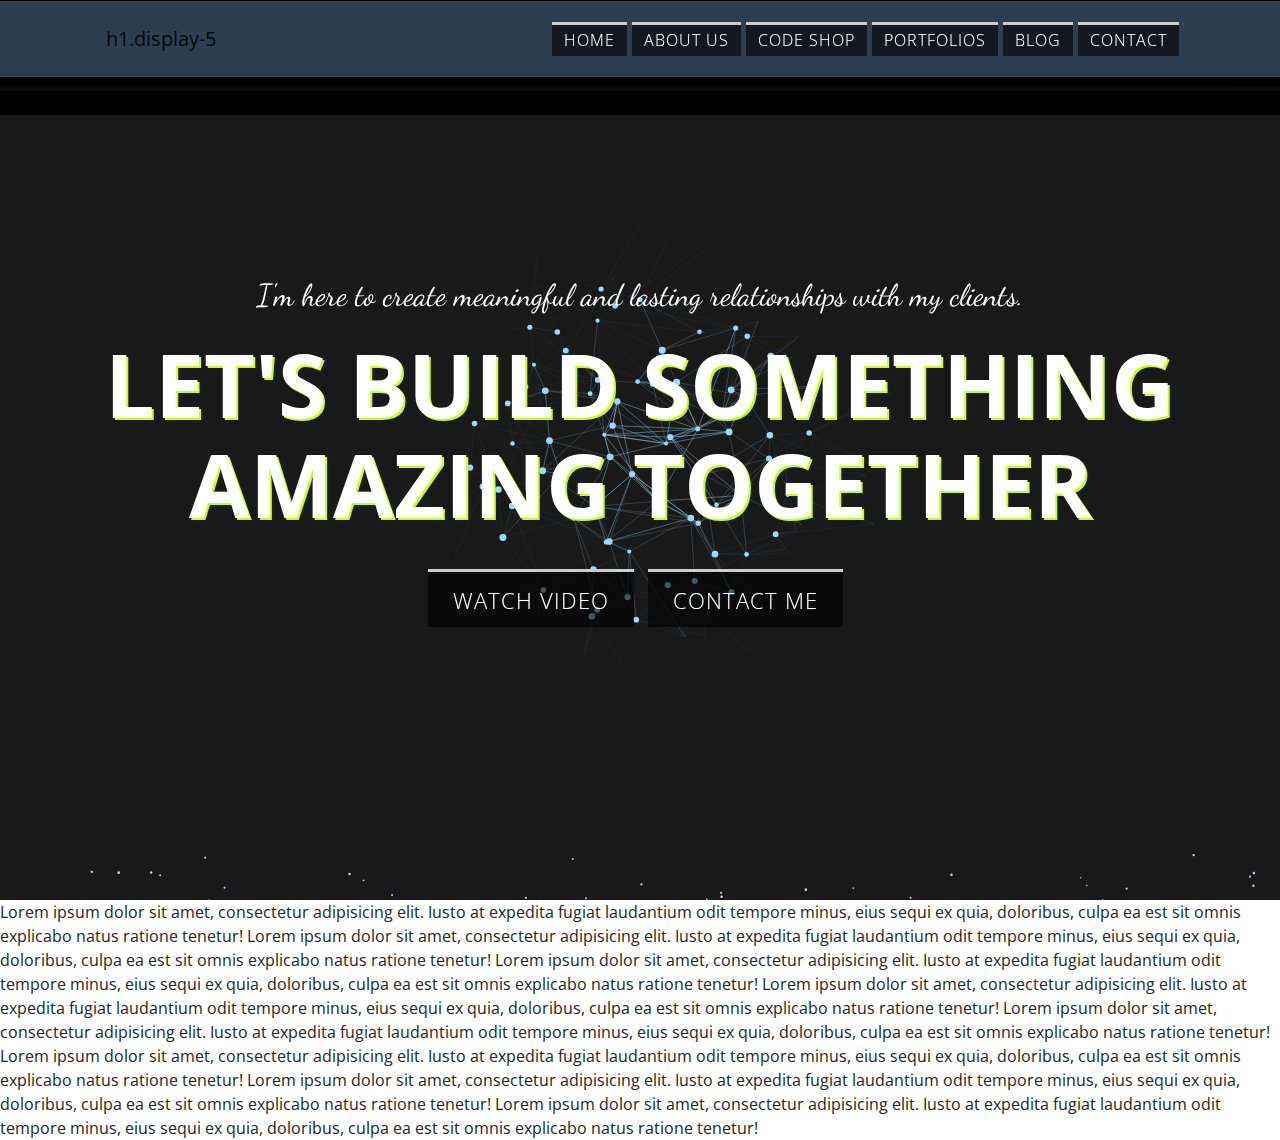
==== index.html @ 1c06277d "start project" ====
<!doctype html>
<html lang="en">
<head>
	<title>Hello, world!</title>
	<!-- Required meta tags -->
	<meta charset="utf-8">
	<meta name="viewport" content="width=device-width, initial-scale=1, shrink-to-fit=no">

	<!-- Bootstrap CSS -->
	<link rel="stylesheet" href="assets/css/bootstrap.css">

	<!-- google fonts -->
	<link href="https://fonts.googleapis.com/css?family=Dancing+Script:400,700&amp;subset=latin-ext,vietnamese" rel="stylesheet">
	<link href="https://fonts.googleapis.com/css?family=Open+Sans:300,300i,400,400i,600,600i,700,700i,800,800i&amp;subset=latin-ext,vietnamese" rel="stylesheet">

		<!-- 
		=========================
		plugins 
		=========================
		-->
	<!-- link hover -->
	<link rel="stylesheet" href="assets/css/plugins/linkeffect.css">

	<!-- Custom CSS -->
	<link rel="stylesheet" href="assets/css/custom.css">
	<link rel="stylesheet" href="style.css">
</head>
<body>
	

	<!-- header_area -->
	<header class="header_area">
		<div class="header_bg">
			<video controls autoplay muted loop>
				<source src="assets/Cholna Sujon.mp4">
			</video>
		</div>
		<div class="header_content">
		<div id="header_js_effects" class="header_js_effects">
			<canvas id="demo-canvas" class="hovereffect"></canvas>
		    <canvas id="star-effect" class="starEffect"></canvas>
		</div>
			<div class="main_menu">
				<div class="container">
					<div class="row">
						<div class="col-md-12">
							<nav class="navbar navbar-expand-lg navbar-light">
								<a class="navbar-brand" href="#">
									<img src="" alt="">
									h1.display-5
								</a>
								<button class="navbar-toggler" type="button" data-toggle="collapse" data-target="#navbarNav" aria-controls="navbarNav" aria-expanded="false" aria-label="Toggle navigation">
								</button>
								<div class="collapse navbar-collapse" id="navbarNav">
									<ul class="nav justify-content-end short-link-effect">
										<li class="nav-item">
											<a class="nav-link active" href="#"><span data-hover="Home">Home</span></a>
										</li>
										<li class="nav-item">
											<a class="nav-link" href="#"><span data-hover="About Us">About Us</span></a>
										</li>
										<li class="nav-item">
											<a class="nav-link" href="#"><span data-hover="Code Shop">Code Shop</span></a>
										</li>
										<li class="nav-item">
											<a class="nav-link" href="#"><span data-hover="Portfolios">Portfolios</span></a>
										</li>
										<li class="nav-item">
											<a class="nav-link" href="#"><span data-hover="Blog">Blog</span></a>
										</li>
										<li class="nav-item">
											<a class="nav-link" href="#"><span data-hover="Contact">Contact</span></a>
										</li>
									</ul>
								</div>
							</nav>
						</div>
					</div>
				</div>
			</div>
			<div class="hero_area">
				<div class="container">
					<div class="row">
						<div class="col-md-12">

							<p>I'm here to create meaningful and lasting relationships with my clients.</p>
							<h1 class="display-2">Let's build something amazing together</h1>
							<nav class="large-link-effect" id="cl-effect-20">
								<a href="assets/Cholna Sujon.mp4" target="_blank"><span data-hover="Watch Video">Watch Video</span></a>
								<a href=""><span data-hover="Contact Me">Contact Me</span></a>
							</nav>
						</div>
					</div>
				</div>
			</div>
		</div>
                
	</header><!-- /header_area -->

Lorem ipsum dolor sit amet, consectetur adipisicing elit. Iusto at expedita fugiat laudantium odit tempore minus, eius sequi ex quia, doloribus, culpa ea est sit omnis explicabo natus ratione tenetur!
Lorem ipsum dolor sit amet, consectetur adipisicing elit. Iusto at expedita fugiat laudantium odit tempore minus, eius sequi ex quia, doloribus, culpa ea est sit omnis explicabo natus ratione tenetur!
Lorem ipsum dolor sit amet, consectetur adipisicing elit. Iusto at expedita fugiat laudantium odit tempore minus, eius sequi ex quia, doloribus, culpa ea est sit omnis explicabo natus ratione tenetur!
Lorem ipsum dolor sit amet, consectetur adipisicing elit. Iusto at expedita fugiat laudantium odit tempore minus, eius sequi ex quia, doloribus, culpa ea est sit omnis explicabo natus ratione tenetur!
Lorem ipsum dolor sit amet, consectetur adipisicing elit. Iusto at expedita fugiat laudantium odit tempore minus, eius sequi ex quia, doloribus, culpa ea est sit omnis explicabo natus ratione tenetur!
Lorem ipsum dolor sit amet, consectetur adipisicing elit. Iusto at expedita fugiat laudantium odit tempore minus, eius sequi ex quia, doloribus, culpa ea est sit omnis explicabo natus ratione tenetur!
Lorem ipsum dolor sit amet, consectetur adipisicing elit. Iusto at expedita fugiat laudantium odit tempore minus, eius sequi ex quia, doloribus, culpa ea est sit omnis explicabo natus ratione tenetur!
Lorem ipsum dolor sit amet, consectetur adipisicing elit. Iusto at expedita fugiat laudantium odit tempore minus, eius sequi ex quia, doloribus, culpa ea est sit omnis explicabo natus ratione tenetur!

		<!--
		========================= 
		Optional JavaScript
		=========================
		 -->
	<!-- jQuery first, then Popper.js, then Bootstrap JS -->
	<script src="assets/js/jquery.min.js"></script>
	<script src="assets/js/popper.min.js"></script>
	<script src="assets/js/bootstrap.min.js"></script>

	<!-- Custom JS -->
	<script src="assets/js/custom.js"></script>

		<!-- 
		=========================
		plugins 
		=========================
		-->
	<!-- star effect -->
	<script src="assets/js/plugins/star_effect.js"></script>

	<!-- header_hover_effect -->
	<script src="assets/js/plugins/TweenLite.min.js"></script>
	<script src="assets/js/plugins/EasePack.min.js"></script>
	<script src="assets/js/plugins/header_hover_effects.js"></script>

</body>
</html>
---- assets/css/plugins/linkeffect.css ----
*,
*:after,
*::before {
    -webkit-box-sizing: border-box;
    -moz-box-sizing: border-box;
    box-sizing: border-box;
}

.short-link-effect a,
.large-link-effect a {
	position: relative;
	display: inline-block;
	outline: none;
	color: #fff;
	text-decoration: none;
	text-transform: uppercase;
	letter-spacing: 1px;
	font-weight: 400;
	text-shadow: 0 0 1px rgba(255,255,255,0.3);
	font-size: 1rem;
}

.short-link-effect a:hover,
.short-link-effect a:focus,
.large-linkeffect a:hover,
.large-linkeffect a:focus {
	outline: none;
}

/* Effect 20: 3D side */
.large-link-effect{
	margin-top:35px;
}
.large-link-effect a {
	line-height: 2em;
	-webkit-perspective: 800px;
	-moz-perspective: 800px;
	perspective: 800px;
	font-size: 1.35rem;
}

.large-link-effect a span {
	position: relative;
	display: inline-block;
	padding: 10px 25px 5px;
	background: rgba(0,0,0,0.6);
	box-shadow: inset 0 3px #ccc;
	-webkit-transition: background 0.6s;
	-moz-transition: background 0.6s;
	transition: background 0.6s;
	-webkit-transform-origin: 50% 0;
	-moz-transform-origin: 50% 0;
	transform-origin: 50% 0;
	-webkit-transform-style: preserve-3d;
	-moz-transform-style: preserve-3d;
	transform-style: preserve-3d;
	-webkit-transform-origin: 0% 50%;
	-moz-transform-origin: 0% 50%;
	transform-origin: 0% 50%;
	font-weight: 300;
}

.large-link-effect a span::before {
	position: absolute;
	top: 0;
	left: 0;
	width: 100%;
	height: 100%;
	background: #fff;
	color: #000;
	content: attr(data-hover);
	-webkit-transform: rotateX(270deg);
	-moz-transform: rotateX(270deg);
	transform: rotateX(270deg);
	-webkit-transition: -webkit-transform 0.6s;
	-moz-transition: -moz-transform 0.6s;
	transition: transform 0.6s;
	-webkit-transform-origin: 0 0;
	-moz-transform-origin: 0 0;
	transform-origin: 0 0;
	pointer-events: none;
	padding-top:8px;
	font-weight: 600;
}

.large-link-effect a:hover span,
.large-link-effect a:focus span {
	background: #000;
	color: #fff;
}

.large-link-effect a:hover span::before,
.large-link-effect a:focus span::before {
	-webkit-transform: rotateX(1deg);	
	-moz-transform: rotateX(1deg);
	transform: rotateX(1deg);
}


/* Effect 20: 3D side */
.short-link-effect{
}
.short-link-effect a {
	line-height: 2em;
	-webkit-perspective: 800px;
	-moz-perspective: 800px;
	perspective: 800px;
	font-size: 1rem;
}

.short-link-effect a span {
	position: relative;
	display: inline-block;
	padding: 2px 12px 0px;
	background: rgba(0,0,0,0.6);
	box-shadow: inset 0 3px #ccc;
	-webkit-transition: background 0.6s;
	-moz-transition: background 0.6s;
	transition: background 0.6s;
	-webkit-transform-origin: 50% 0;
	-moz-transform-origin: 50% 0;
	transform-origin: 50% 0;
	-webkit-transform-style: preserve-3d;
	-moz-transform-style: preserve-3d;
	transform-style: preserve-3d;
	-webkit-transform-origin: 0% 50%;
	-moz-transform-origin: 0% 50%;
	transform-origin: 0% 50%;
	font-weight: 300;
}

.short-link-effect a span::before {
	position: absolute;
	top: 0;
	left: 0;
	width: 100%;
	height: 100%;
	background: #fff;
	color: #000;
	content: attr(data-hover);
	-webkit-transform: rotateX(270deg);
	-moz-transform: rotateX(270deg);
	transform: rotateX(270deg);
	-webkit-transition: -webkit-transform 0.6s;
	-moz-transition: -moz-transform 0.6s;
	transition: transform 0.6s;
	-webkit-transform-origin: 0 0;
	-moz-transform-origin: 0 0;
	transform-origin: 0 0;
	pointer-events: none;
	padding-top:1px;
	font-weight: 600;
}

.short-link-effect a:hover span,
.short-link-effect a:focus span {
	background: #000;
	color: #fff;
}

.short-link-effect a:hover span::before,
.short-link-effect a:focus span::before {
	-webkit-transform: rotateX(1deg);	
	-moz-transform: rotateX(1deg);
	transform: rotateX(1deg);
}
---- assets/css/custom.css ----
/*# sourceMappingURL=custom.css.map */
---- style.css ----
html,
body{
	height:100%;
	font-family: 'Open Sans', sans-serif;
}
header.header_area{
	height: 100%;
	position: relative;
	color: #fff;
	overflow: hidden;
}
.header_bg {
	height: 100%;
	overflow: hidden;
}
.header_bg video{
	width: 100%;
	margin-top: -3.125rem;
	transform: scale(1.2);
}
.header_content{
	background: rgba(0, 0, 0, 0.9);
	position: absolute;
	top: 0;
	height: 100%;
	width: 100%;
	display: flex;
	align-items: center;
	text-align: center;
}
.header_js_effects{
	position: absolute;
	top: 0;
}
.header_js_effects canvas.starEffect{
	opacity: 05;
	position: absolute;
	top: 0;
}
.header_js_effects canvas.hovereffect{
	opacity: 1;
	position: absolute;
	top: 0;
}
.main_menu{
	position: fixed;
	top: 0;
	width: 100%;
	background: #2c3e50;
	padding: 10px 0px;
	border-top: 1px solid #000;
	border-bottom: 1px solid #000;
	z-index: 999;
}
.main_menu ul{
	width: 100%;
}
.main_menu li{
	padding-left:5px;
}
.main_menu ul li a,
.nav-link{
	padding:0px;
}
.hero_area{
	width: 100%;
}
.hero_area p{
	font-size: 1.9rem;
	font-family: 'Dancing Script', cursive;
	/*text-shadow:1px 1px 0px #ccff00;*/
}
.hero_area h1{
	width: 100%;
	font-weight: 700;
	line-height: 6.25rem;
	text-transform: uppercase;
	text-shadow:2px 2px 0px #ccff00;
}
.hero_area a{
	display: inline-block;
	margin-right: 10px;
}
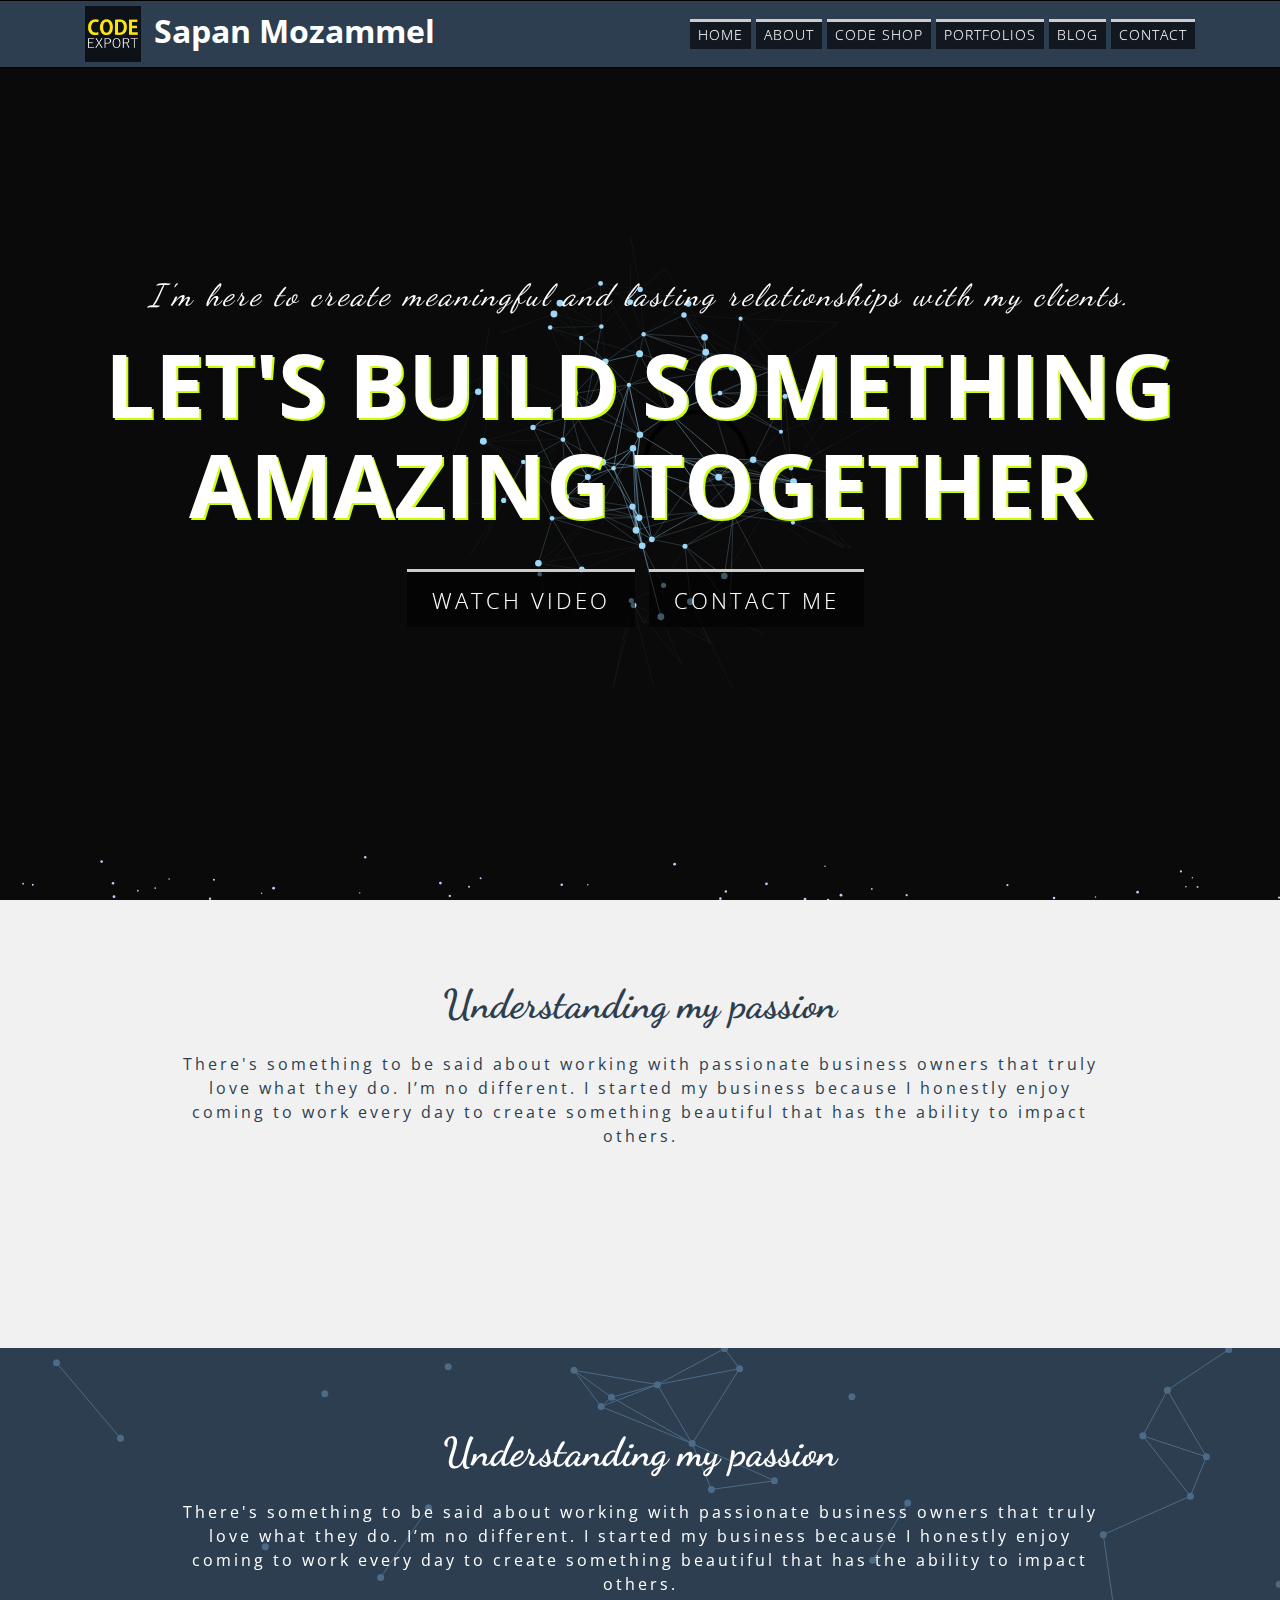
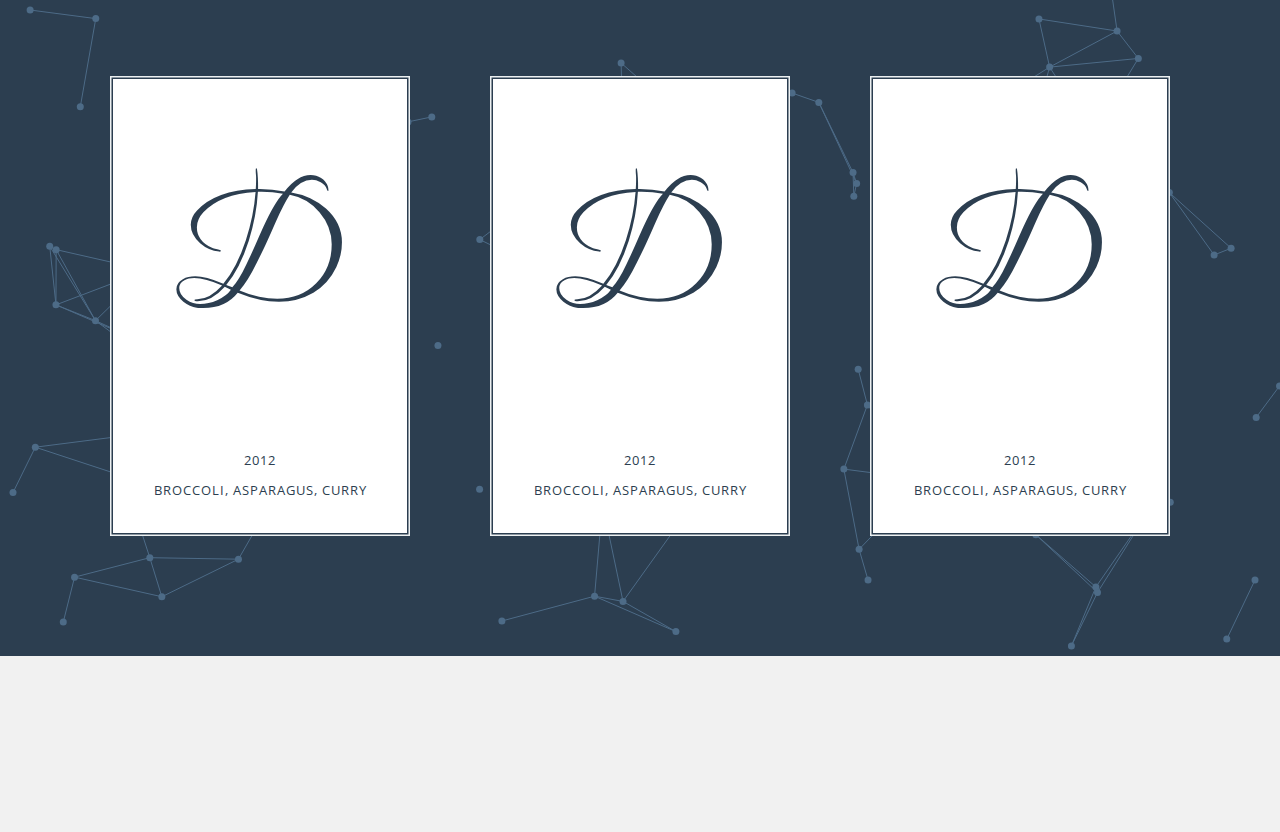
==== commit ead90492: "some update" ====
--- a/index.html
+++ b/index.html
@@ -12,6 +12,7 @@
 	<!-- google fonts -->
 	<link href="https://fonts.googleapis.com/css?family=Dancing+Script:400,700&amp;subset=latin-ext,vietnamese" rel="stylesheet">
 	<link href="https://fonts.googleapis.com/css?family=Open+Sans:300,300i,400,400i,600,600i,700,700i,800,800i&amp;subset=latin-ext,vietnamese" rel="stylesheet">
+	<link href="https://fonts.googleapis.com/css?family=Ruthie" rel="stylesheet">
 
 		<!-- 
 		=========================
@@ -20,69 +21,73 @@
 		-->
 	<!-- link hover -->
 	<link rel="stylesheet" href="assets/css/plugins/linkeffect.css">
+	<!-- service component -->
+	<link rel="stylesheet" href="assets/css/plugins/service-component.css">
 
 	<!-- Custom CSS -->
 	<link rel="stylesheet" href="assets/css/custom.css">
 	<link rel="stylesheet" href="style.css">
 </head>
-<body>
-	
-
-	<!-- header_area -->
+<body>	
+
+	<!-- header area -->
 	<header class="header_area">
-		<div class="header_bg">
+		<div class="main_menu">
+			<div class="container">
+				<div class="row">
+					<div class="col-md-12">
+						<nav class="navbar navbar-expand-lg navbar-light p-0">
+							<a class="navbar-brand" href="#">
+								<img src="assets/img/logo.png" alt="">
+								Sapan Mozammel
+							</a>
+							<button class="navbar-toggler" type="button" data-toggle="collapse" data-target="#navbarNav" aria-controls="navbarNav" aria-expanded="false" aria-label="Toggle navigation">
+							</button>
+							<div class="collapse navbar-collapse" id="navbarNav">
+								<ul class="nav justify-content-end short-link-effect">
+									<li class="nav-item">
+										<a class="nav-link active" href="index.html"><span data-hover="Home">Home</span></a>
+									</li>
+									<li class="nav-item">
+										<a class="nav-link" href="#"><span data-hover="About">About</span></a>
+									</li>
+									<li class="nav-item">
+										<a class="nav-link" href="#"><span data-hover="Code Shop">Code Shop</span></a>
+									</li>
+									<li class="nav-item">
+										<a class="nav-link" href="#"><span data-hover="Portfolios">Portfolios</span></a>
+									</li>
+									<li class="nav-item">
+										<a class="nav-link" href="#"><span data-hover="Blog">Blog</span></a>
+									</li>
+									<li class="nav-item">
+										<a class="nav-link" href="#"><span data-hover="Contact">Contact</span></a>
+									</li>
+								</ul>
+							</div>
+						</nav>
+					</div>
+				</div>
+			</div>
+		</div>
+	</header><!-- /header area -->
+
+	<!-- hero area -->
+	<section class="hero_area">
+		<div class="hero_bg">
 			<video controls autoplay muted loop>
 				<source src="assets/Cholna Sujon.mp4">
 			</video>
 		</div>
-		<div class="header_content">
-		<div id="header_js_effects" class="header_js_effects">
-			<canvas id="demo-canvas" class="hovereffect"></canvas>
-		    <canvas id="star-effect" class="starEffect"></canvas>
-		</div>
-			<div class="main_menu">
+		<div class="hero_content">
+			<div id="hero_js_effects" class="hero_js_effects">
+				<canvas id="demo-canvas" class="hovereffect"></canvas>
+			    <canvas id="star-effect" class="starEffect"></canvas>
+			</div>
+			<div class="hero_main_content">
 				<div class="container">
 					<div class="row">
 						<div class="col-md-12">
-							<nav class="navbar navbar-expand-lg navbar-light">
-								<a class="navbar-brand" href="#">
-									<img src="" alt="">
-									h1.display-5
-								</a>
-								<button class="navbar-toggler" type="button" data-toggle="collapse" data-target="#navbarNav" aria-controls="navbarNav" aria-expanded="false" aria-label="Toggle navigation">
-								</button>
-								<div class="collapse navbar-collapse" id="navbarNav">
-									<ul class="nav justify-content-end short-link-effect">
-										<li class="nav-item">
-											<a class="nav-link active" href="#"><span data-hover="Home">Home</span></a>
-										</li>
-										<li class="nav-item">
-											<a class="nav-link" href="#"><span data-hover="About Us">About Us</span></a>
-										</li>
-										<li class="nav-item">
-											<a class="nav-link" href="#"><span data-hover="Code Shop">Code Shop</span></a>
-										</li>
-										<li class="nav-item">
-											<a class="nav-link" href="#"><span data-hover="Portfolios">Portfolios</span></a>
-										</li>
-										<li class="nav-item">
-											<a class="nav-link" href="#"><span data-hover="Blog">Blog</span></a>
-										</li>
-										<li class="nav-item">
-											<a class="nav-link" href="#"><span data-hover="Contact">Contact</span></a>
-										</li>
-									</ul>
-								</div>
-							</nav>
-						</div>
-					</div>
-				</div>
-			</div>
-			<div class="hero_area">
-				<div class="container">
-					<div class="row">
-						<div class="col-md-12">
-
 							<p>I'm here to create meaningful and lasting relationships with my clients.</p>
 							<h1 class="display-2">Let's build something amazing together</h1>
 							<nav class="large-link-effect" id="cl-effect-20">
@@ -94,18 +99,90 @@
 				</div>
 			</div>
 		</div>
-                
-	</header><!-- /header_area -->
-
-Lorem ipsum dolor sit amet, consectetur adipisicing elit. Iusto at expedita fugiat laudantium odit tempore minus, eius sequi ex quia, doloribus, culpa ea est sit omnis explicabo natus ratione tenetur!
-Lorem ipsum dolor sit amet, consectetur adipisicing elit. Iusto at expedita fugiat laudantium odit tempore minus, eius sequi ex quia, doloribus, culpa ea est sit omnis explicabo natus ratione tenetur!
-Lorem ipsum dolor sit amet, consectetur adipisicing elit. Iusto at expedita fugiat laudantium odit tempore minus, eius sequi ex quia, doloribus, culpa ea est sit omnis explicabo natus ratione tenetur!
-Lorem ipsum dolor sit amet, consectetur adipisicing elit. Iusto at expedita fugiat laudantium odit tempore minus, eius sequi ex quia, doloribus, culpa ea est sit omnis explicabo natus ratione tenetur!
-Lorem ipsum dolor sit amet, consectetur adipisicing elit. Iusto at expedita fugiat laudantium odit tempore minus, eius sequi ex quia, doloribus, culpa ea est sit omnis explicabo natus ratione tenetur!
-Lorem ipsum dolor sit amet, consectetur adipisicing elit. Iusto at expedita fugiat laudantium odit tempore minus, eius sequi ex quia, doloribus, culpa ea est sit omnis explicabo natus ratione tenetur!
-Lorem ipsum dolor sit amet, consectetur adipisicing elit. Iusto at expedita fugiat laudantium odit tempore minus, eius sequi ex quia, doloribus, culpa ea est sit omnis explicabo natus ratione tenetur!
-Lorem ipsum dolor sit amet, consectetur adipisicing elit. Iusto at expedita fugiat laudantium odit tempore minus, eius sequi ex quia, doloribus, culpa ea est sit omnis explicabo natus ratione tenetur!
-
+	</section><!-- /hero area -->
+
+	<!-- main -->
+	<main>
+		<!-- about area -->
+		<section class="about_area">
+			<div class="container">
+				<div class="row">
+					<div class="section_heading">
+						<div class="col-md-10 offset-md-1">
+							<h1>Understanding my passion</h1>
+							<p>There's something to be said about working with passionate business owners that truly love what they do. I’m no different. I started my business because I honestly enjoy coming to work every day to create something beautiful that has the ability to impact others.</p>
+						</div>
+					</div>
+				</div>
+				<div class="row">
+					<div class="col-md-10 offset-md-1">
+						<img src="assets/img/profilepic.png" alt="">
+					</div>
+				</div>
+			</div>
+		</section><!-- /about area -->
+
+		<!-- service area -->
+		<div class="service_area" id="particles">
+			<section class="service_content">
+				<div class="container">
+					<div class="row">
+						<div class="section_heading">
+							<div class="col-md-10 offset-md-1">
+								<h1>Understanding my passion</h1>
+								<p>There's something to be said about working with passionate business owners that truly love what they do. I’m no different. I started my business because I honestly enjoy coming to work every day to create something beautiful that has the ability to impact others.</p>
+							</div>
+						</div>
+					</div>
+					<div class="row">
+						<div class="col-md-4">
+							<div class="service_box">
+								<svg xmlns="http://www.w3.org/2000/svg" width="100%" height="100%">
+									<line class="top" x1="0" y1="0" x2="900" y2="0"/>
+									<line class="left" x1="0" y1="460" x2="0" y2="-920"/>
+									<line class="bottom" x1="300" y1="460" x2="-600" y2="460"/>
+									<line class="right" x1="300" y1="0" x2="300" y2="1380"/>
+								</svg>
+								<h3>D</h3>
+								<span>2012</span>
+								<span>Broccoli, Asparagus, Curry</span>
+							</div>
+						</div>
+						<div class="col-md-4">
+							<div class="service_box">
+								<svg xmlns="http://www.w3.org/2000/svg" width="100%" height="100%">
+									<line class="top" x1="0" y1="0" x2="900" y2="0"/>
+									<line class="left" x1="0" y1="460" x2="0" y2="-920"/>
+									<line class="bottom" x1="300" y1="460" x2="-600" y2="460"/>
+									<line class="right" x1="300" y1="0" x2="300" y2="1380"/>
+								</svg>
+								<h3>D</h3>
+								<span>2012</span>
+								<span>Broccoli, Asparagus, Curry</span>
+							</div>
+						</div>
+						<div class="col-md-4">
+							<div class="service_box">
+								<svg xmlns="http://www.w3.org/2000/svg" width="100%" height="100%">
+									<line class="top" x1="0" y1="0" x2="900" y2="0"/>
+									<line class="left" x1="0" y1="460" x2="0" y2="-920"/>
+									<line class="bottom" x1="300" y1="460" x2="-600" y2="460"/>
+									<line class="right" x1="300" y1="0" x2="300" y2="1380"/>
+								</svg>
+								<h3>D</h3>
+								<span>2012</span>
+								<span>Broccoli, Asparagus, Curry</span>
+							</div>
+						</div>
+					</div>
+				</div>
+			</section>
+		</div><!-- /service area -->
+
+
+		<section></section>
+
+	</main>
 		<!--
 		========================= 
 		Optional JavaScript
@@ -126,11 +203,13 @@
 		-->
 	<!-- star effect -->
 	<script src="assets/js/plugins/star_effect.js"></script>
-
-	<!-- header_hover_effect -->
+	<!-- hero_hover_effect -->
 	<script src="assets/js/plugins/TweenLite.min.js"></script>
 	<script src="assets/js/plugins/EasePack.min.js"></script>
-	<script src="assets/js/plugins/header_hover_effects.js"></script>
+	<script src="assets/js/plugins/hero_hover_effects.js"></script>
+	<!-- particleground effect -->
+	<script src="assets/js/plugins/jquery.particleground.js"></script>
+	<script src="assets/js/plugins/particleground.js"></script>
 
 </body>
 </html>--- a/assets/css/plugins/linkeffect.css
+++ b/assets/css/plugins/linkeffect.css
@@ -37,6 +37,7 @@
 	-moz-perspective: 800px;
 	perspective: 800px;
 	font-size: 1.35rem;
+	letter-spacing: 3px;
 }
 
 .large-link-effect a span {
@@ -105,13 +106,13 @@
 	-webkit-perspective: 800px;
 	-moz-perspective: 800px;
 	perspective: 800px;
-	font-size: 1rem;
+	font-size: .9rem;
 }
 
 .short-link-effect a span {
 	position: relative;
 	display: inline-block;
-	padding: 2px 12px 0px;
+	padding: 2px 8px 0px;
 	background: rgba(0,0,0,0.6);
 	box-shadow: inset 0 3px #ccc;
 	-webkit-transition: background 0.6s;
--- a/assets/css/plugins/service-component.css
+++ b/assets/css/plugins/service-component.css
@@ -0,0 +1,99 @@
+.service_box {
+	width: 300px;
+	height: 460px;
+	position: relative;
+	background: rgba(255,255,255,1);
+	display: inline-block;
+	margin: 0 10px;
+	cursor: pointer;
+	color: #2c3e50;
+	box-shadow: inset 0 0 0 3px #2c3e50;
+	-webkit-transition: background 0.4s 0.5s;
+	transition: background 0.4s 0.5s;
+}
+
+.service_box:hover {
+	background: rgba(255,255,255,0);
+	-webkit-transition-delay: 0s;
+	transition-delay: 0s;
+}
+
+.service_box h3 {
+	font-family: "Ruthie", cursive;
+	font-size: 180px;
+	line-height: 370px;
+	margin: 0;
+	font-weight: 400;
+	width: 100%;
+}
+
+.service_box span {
+	display: block;
+	font-weight: 400;
+	text-transform: uppercase;
+	letter-spacing: 1px;
+	font-size: 13px;
+	padding: 5px;
+}
+
+.service_box h3,
+.service_box span {
+	-webkit-transition: color 0.4s 0.5s;
+	transition: color 0.4s 0.5s;
+}
+
+.service_box:hover h3,
+.service_box:hover span {
+	color: #fff;
+	-webkit-transition-delay: 0s;
+	transition-delay: 0s;
+}
+
+.service_box svg {
+	position: absolute;
+	top: 0;
+	left: 0;
+}
+
+.service_box svg line {
+	stroke-width: 3;
+	stroke: #ecf0f1;
+	fill: none;
+	-webkit-transition: all .8s ease-in-out;
+	transition: all .8s ease-in-out;
+}
+
+.service_box:hover svg line {
+	-webkit-transition-delay: 0.1s;
+	transition-delay: 0.1s;
+}
+
+.service_box svg line.top,
+.service_box svg line.bottom {
+	stroke-dasharray: 330 240; 
+}
+
+.service_box svg line.left,
+.service_box svg line.right {
+	stroke-dasharray: 490 400;
+}
+
+.service_box:hover svg line.top {
+	-webkit-transform: translateX(-600px);
+	transform: translateX(-600px);
+}
+
+.service_box:hover svg line.bottom {
+	-webkit-transform: translateX(600px);
+	transform: translateX(600px);
+}
+
+.service_box:hover svg line.left {
+	-webkit-transform: translateY(920px);
+	transform: translateY(920px);
+}
+
+.service_box:hover svg line.right {
+	-webkit-transform: translateY(-920px);
+	transform: translateY(-920px);
+}
--- a/style.css
+++ b/style.css
@@ -1,27 +1,89 @@
 
-
+/*default*/
 html,
 body{
+	background: #f1f1f1;
 	height:100%;
 	font-family: 'Open Sans', sans-serif;
 }
-header.header_area{
+img{
+	max-width: 100%;
+}
+section:not(.hero_area){
+	padding-top: 5rem;
+	padding-bottom: 6rem;
+}
+
+/*section heading*/
+.section_heading{
+	text-align: center;
+	color: #2c3e50;
+	margin-bottom: 4rem;
+}
+.section_heading h1{
+	font-family: 'Dancing Script', cursive;
+	font-weight: 700;
+	/*font-style: italic;*/
+}
+.section_heading p{
+	margin-top: 1.5rem;
+	letter-spacing: 0.1875rem;
+}
+
+/*header area*/
+.header_area{
+	position: fixed;
+	top: 0;
+	width: 100%;
+	background: #2c3e50;
+	border-top: 0.0625rem solid #000;
+	border-bottom: 0.0625rem solid #000;
+	z-index: 999;
+}
+.header_area .navbar-brand {
+	font-size: 2rem;
+	color: #fff;
+	font-weight: 700;
+}
+.header_area .navbar-brand:hover {
+	color: #eee;
+}
+.header_area .navbar-brand img{
+	width: 3.5rem;
+	margin-right: .3rem;
+}
+.header_area ul{
+	width: 100%;
+}
+.header_area li{
+	padding-left:0.3125rem;
+}
+.header_area ul li a,
+.nav-link{
+	padding: 0;
+	text-align: center;
+}
+
+/*hero area*/
+.hero_area{
 	height: 100%;
 	position: relative;
 	color: #fff;
 	overflow: hidden;
+	padding-top: 4rem;
+	background: url(assets/img/hero_bg.jpg)no-repeat scroll center center / cover;
 }
-.header_bg {
+.hero_bg {
 	height: 100%;
 	overflow: hidden;
 }
-.header_bg video{
-	width: 100%;
-	margin-top: -3.125rem;
-	transform: scale(1.2);
+.hero_bg video{
+	min-height: 100%;
+	min-width: 100%;
+	transform: scale(1.5);
 }
-.header_content{
-	background: rgba(0, 0, 0, 0.9);
+.hero_content{
+	background: rgba(0, 0, 0, 0.8);
 	position: absolute;
 	top: 0;
 	height: 100%;
@@ -30,56 +92,55 @@
 	align-items: center;
 	text-align: center;
 }
-.header_js_effects{
+.hero_js_effects{
 	position: absolute;
 	top: 0;
 }
-.header_js_effects canvas.starEffect{
+.hero_js_effects canvas.starEffect{
 	opacity: 05;
 	position: absolute;
 	top: 0;
 }
-.header_js_effects canvas.hovereffect{
+.hero_js_effects canvas.hovereffect{
 	opacity: 1;
 	position: absolute;
 	top: 0;
 }
-.main_menu{
-	position: fixed;
-	top: 0;
-	width: 100%;
-	background: #2c3e50;
-	padding: 10px 0px;
-	border-top: 1px solid #000;
-	border-bottom: 1px solid #000;
-	z-index: 999;
-}
-.main_menu ul{
+.hero_main_content{
 	width: 100%;
 }
-.main_menu li{
-	padding-left:5px;
-}
-.main_menu ul li a,
-.nav-link{
-	padding:0px;
-}
-.hero_area{
-	width: 100%;
-}
-.hero_area p{
+.hero_main_content p{
 	font-size: 1.9rem;
 	font-family: 'Dancing Script', cursive;
-	/*text-shadow:1px 1px 0px #ccff00;*/
+	letter-spacing: 0.1875rem;
+	font-style: italic;
 }
-.hero_area h1{
+.hero_main_content h1{
 	width: 100%;
 	font-weight: 700;
 	line-height: 6.25rem;
 	text-transform: uppercase;
-	text-shadow:2px 2px 0px #ccff00;
+	text-shadow:0.125rem 0.125rem 0 #ccff00;
 }
-.hero_area a{
+.hero_main_content a{
 	display: inline-block;
-	margin-right: 10px;
+	margin-right: 0.625rem;
+}
+
+/*about area*/
+.about_area{}
+
+/*service area*/
+.service_area{
+	background: #2c3e50;
+	position: relative;
+}
+.service_content{
+	text-align: center;
+	width: 100%;
+	position: absolute;
+	top: 0px;
+}
+.service_area .section_heading{
+	color: #fff!important;
 }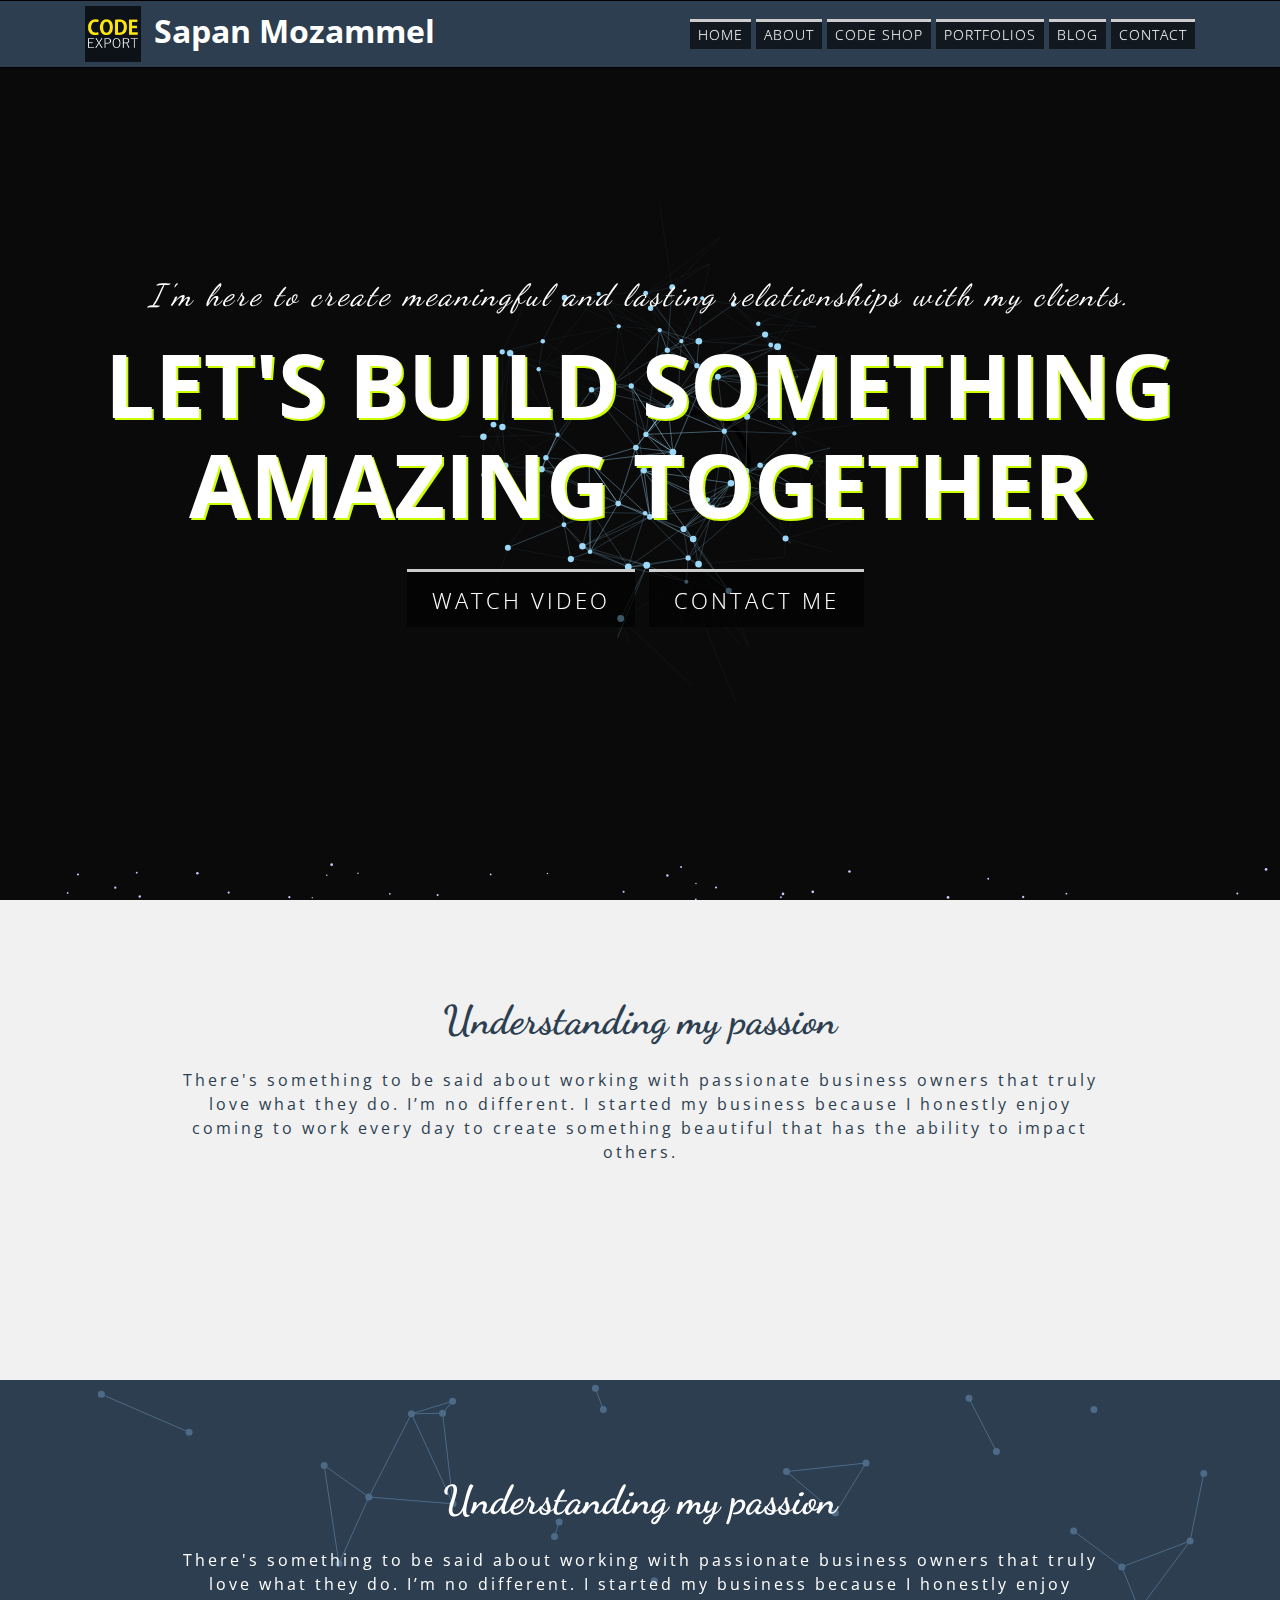
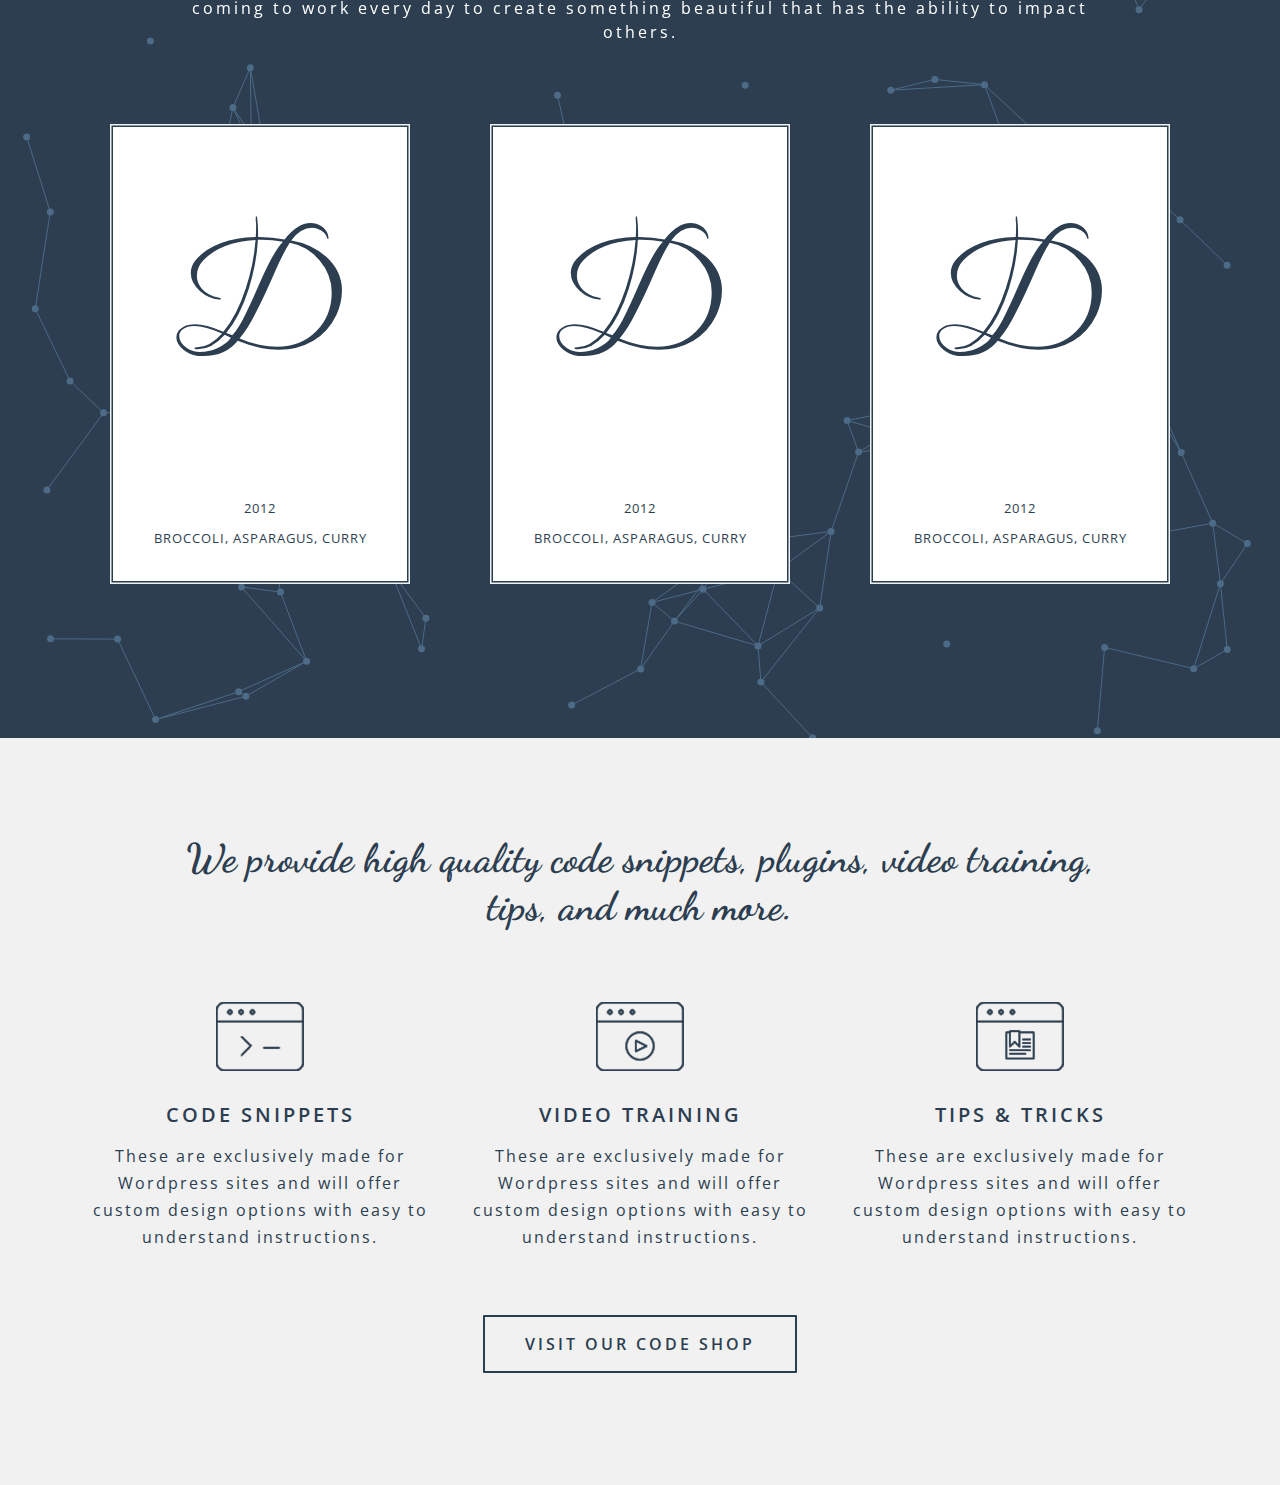
==== commit a8506eec: "some updates" ====
--- a/index.html
+++ b/index.html
@@ -90,10 +90,10 @@
 						<div class="col-md-12">
 							<p>I'm here to create meaningful and lasting relationships with my clients.</p>
 							<h1 class="display-2">Let's build something amazing together</h1>
-							<nav class="large-link-effect" id="cl-effect-20">
+							<div class="large-link-effect">
 								<a href="assets/Cholna Sujon.mp4" target="_blank"><span data-hover="Watch Video">Watch Video</span></a>
 								<a href=""><span data-hover="Contact Me">Contact Me</span></a>
-							</nav>
+							</div>
 						</div>
 					</div>
 				</div>
@@ -179,8 +179,44 @@
 			</section>
 		</div><!-- /service area -->
 
-
-		<section></section>
+		<!-- code shop area -->
+		<section class="code_shop_area">
+			<div class="container">
+				<div class="row">
+					<div class="section_heading">
+						<div class="col-md-10 offset-md-1">
+							<h1>We provide high quality code snippets, plugins, video training, tips, and much more.</h1>
+						</div>
+					</div>
+				</div>
+				<div class="code_shop_content">	
+					<div class="row">
+						<div class="col-md-4">
+							<img src="assets/img/code.png" alt="">
+							<h5>code snippets</h5>
+							<p>These are exclusively made for Wordpress sites and will offer custom design options with easy to understand instructions.</p>
+						</div>	
+						<div class="col-md-4">
+							<img src="assets/img/video.png" alt="">
+							<h5>video training</h5>
+							<p>These are exclusively made for Wordpress sites and will offer custom design options with easy to understand instructions.</p>
+						</div>	
+						<div class="col-md-4">
+							<img src="assets/img/tips.png" alt="">
+							<h5>tips &amp; tricks</h5>
+							<p>These are exclusively made for Wordpress sites and will offer custom design options with easy to understand instructions.</p>
+						</div>
+					</div>
+				</div>
+				<div class="row mt-5">
+					<div class="col-md-12">
+						<div class="page-link-effect justify-content-center d-flex">
+							<a "" target="_blank">Visit Our Code Shop</a>
+						</div>
+					</div>
+				</div>
+			</div>
+		</section><!-- /code shop area -->
 
 	</main>
 		<!--
--- a/assets/css/plugins/linkeffect.css
+++ b/assets/css/plugins/linkeffect.css
@@ -166,4 +166,22 @@
 	transform: rotateX(1deg);
 }
 
+.page-link-effect a{
+	border: 2px solid #2c3e50;
+	border-radius: 1px;
+	padding: 15px 40px;
+	color: #2c3e50!important;
+	text-transform: uppercase;
+	font-weight: 600;
+	letter-spacing: 3px;
+	/*transition: all 0.1s linear 0.1s;*/
+	cursor: pointer;
+}
+.page-link-effect a:hover{
+	background: #2c3e50;
+	color: #fff!important;
+}
 
+
+
+
--- a/style.css
+++ b/style.css
@@ -5,13 +5,14 @@
 	background: #f1f1f1;
 	height:100%;
 	font-family: 'Open Sans', sans-serif;
+	color: #2c3e50;
 }
 img{
 	max-width: 100%;
 }
 section:not(.hero_area){
-	padding-top: 5rem;
-	padding-bottom: 6rem;
+	padding-top: 6rem;
+	padding-bottom: 7rem;
 }
 
 /*section heading*/
@@ -139,8 +140,28 @@
 	text-align: center;
 	width: 100%;
 	position: absolute;
-	top: 0px;
+	top: 0;
 }
 .service_area .section_heading{
 	color: #fff!important;
+}
+
+/*code shop area*/
+.code_shop_area{}
+.code_shop_content{
+	text-align: center;
+}
+.code_shop_content img{
+	width:25%;
+}
+.code_shop_content h5{
+	text-transform: uppercase;
+	font-weight: 600;
+	letter-spacing: 0.1875rem;
+	margin-top: 2rem;
+	margin-bottom: 1rem;
+}
+.code_shop_content p{
+	letter-spacing: 0.125rem;
+	line-height: 1.7rem;
 }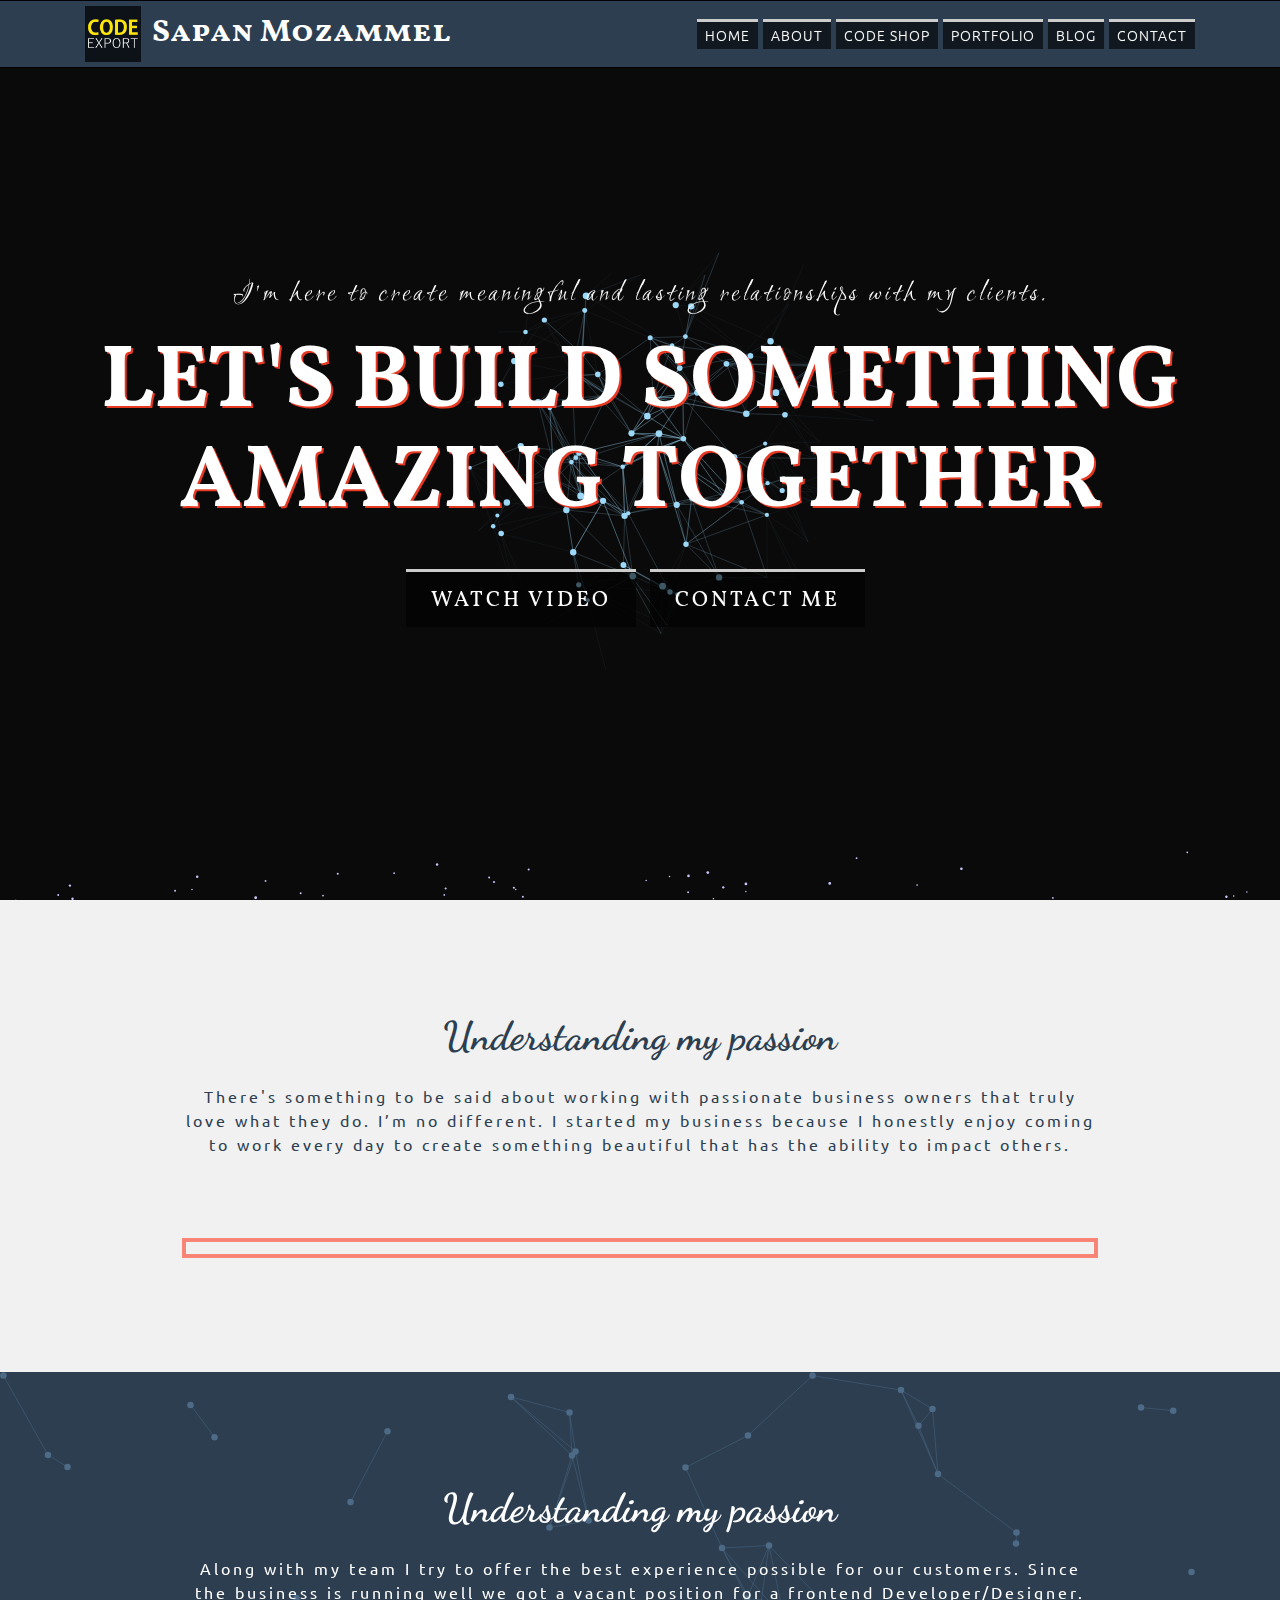
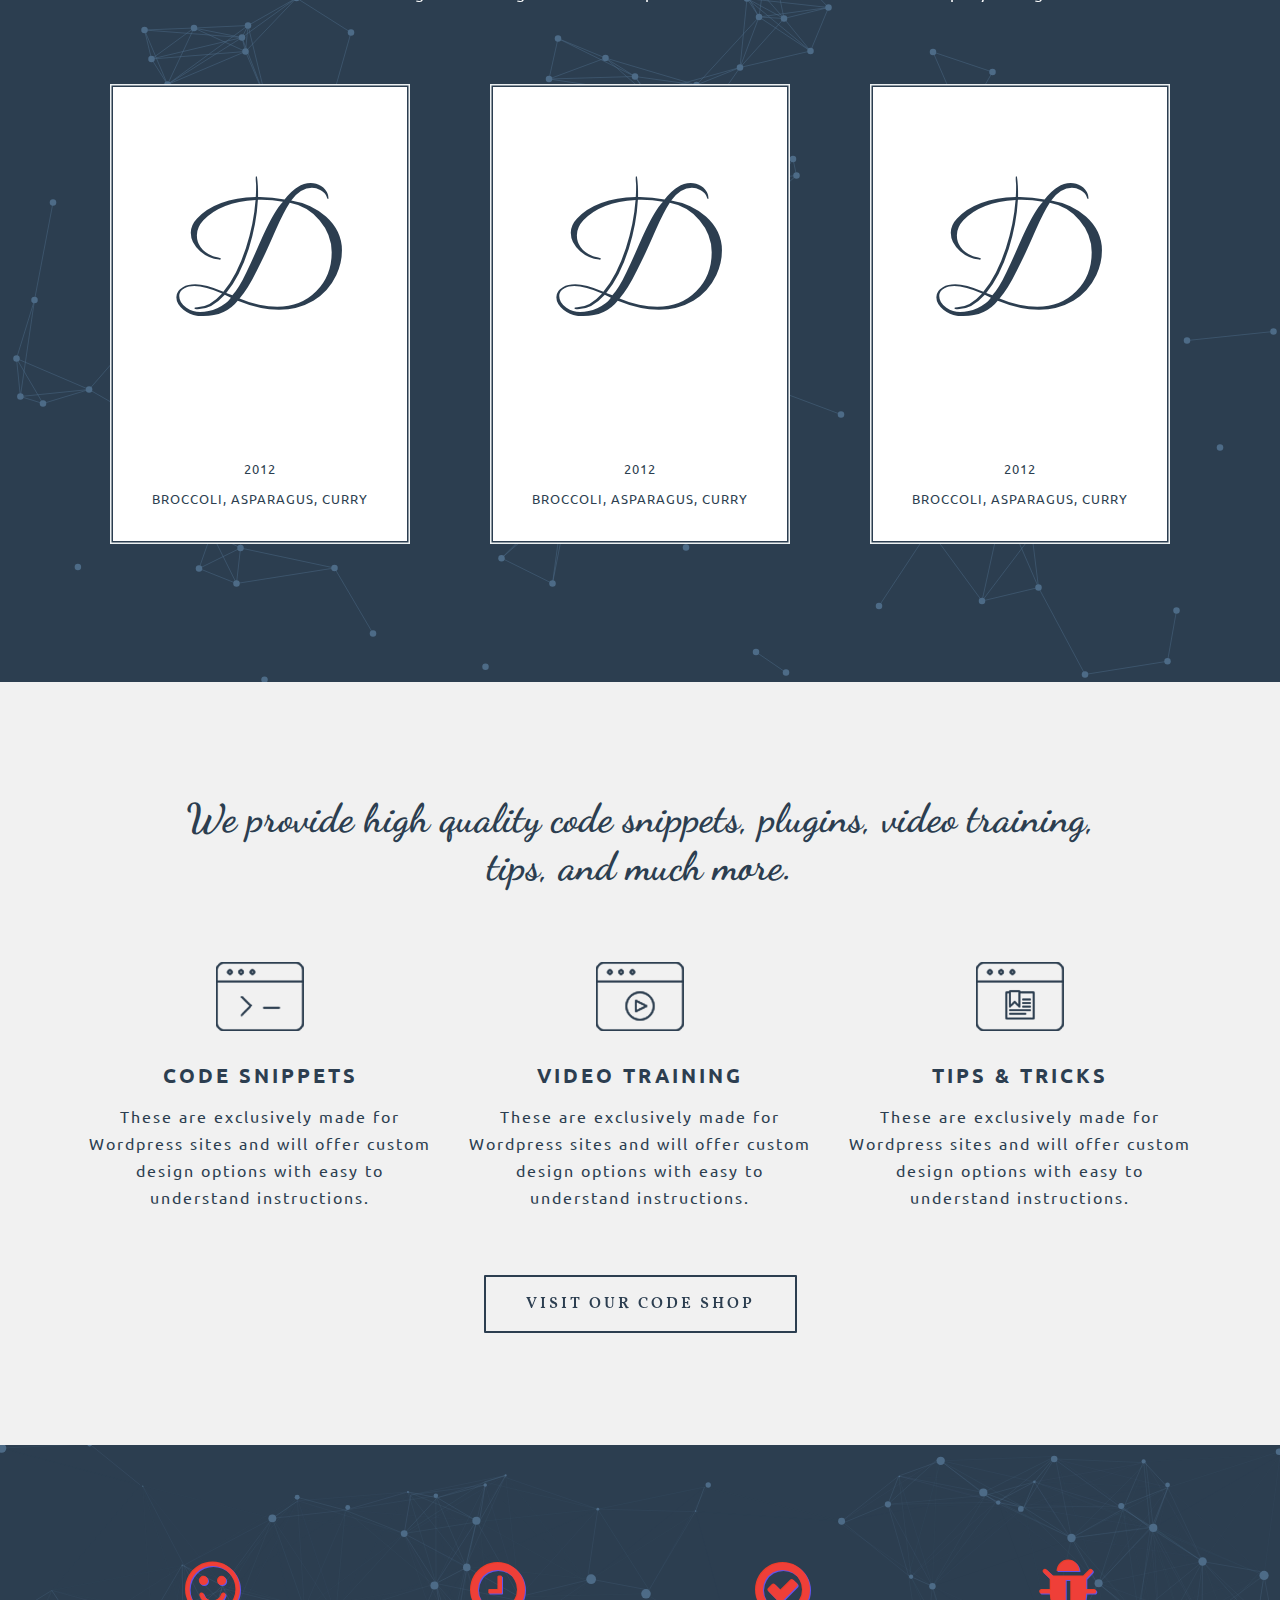
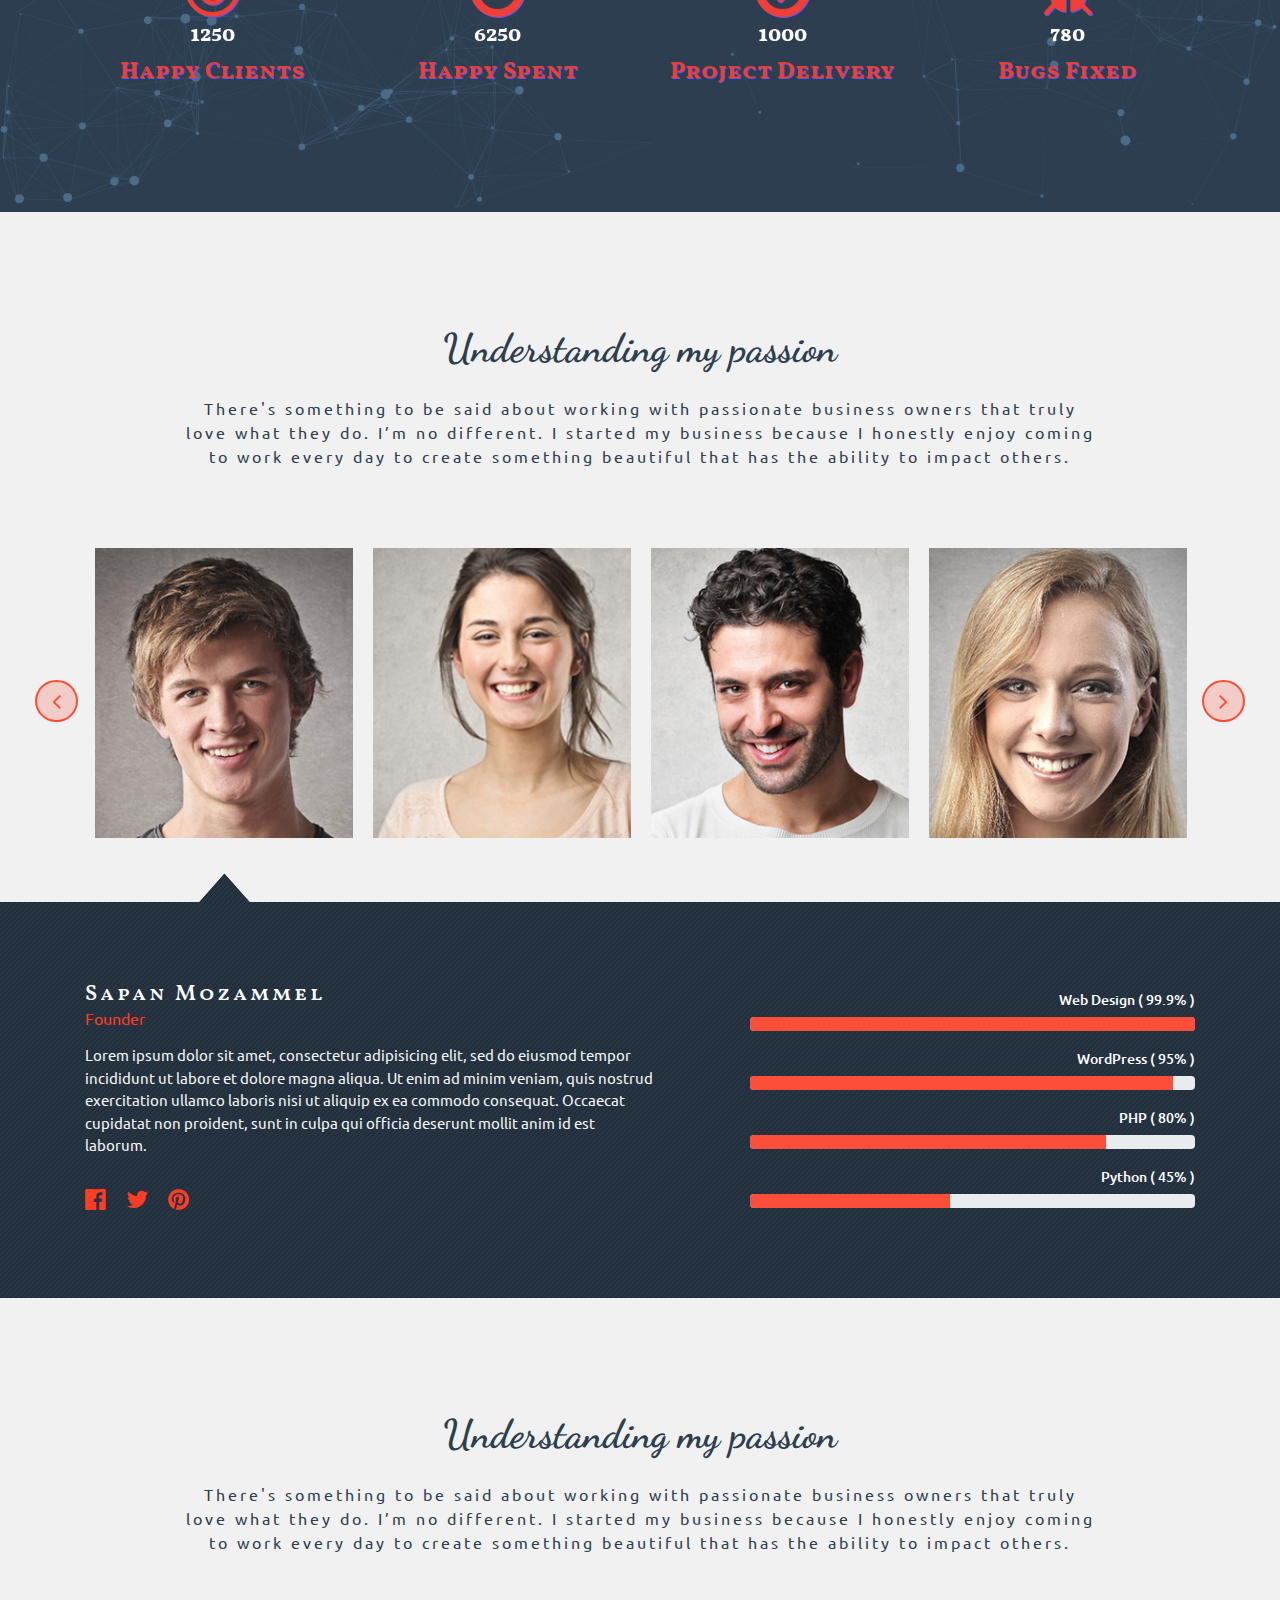
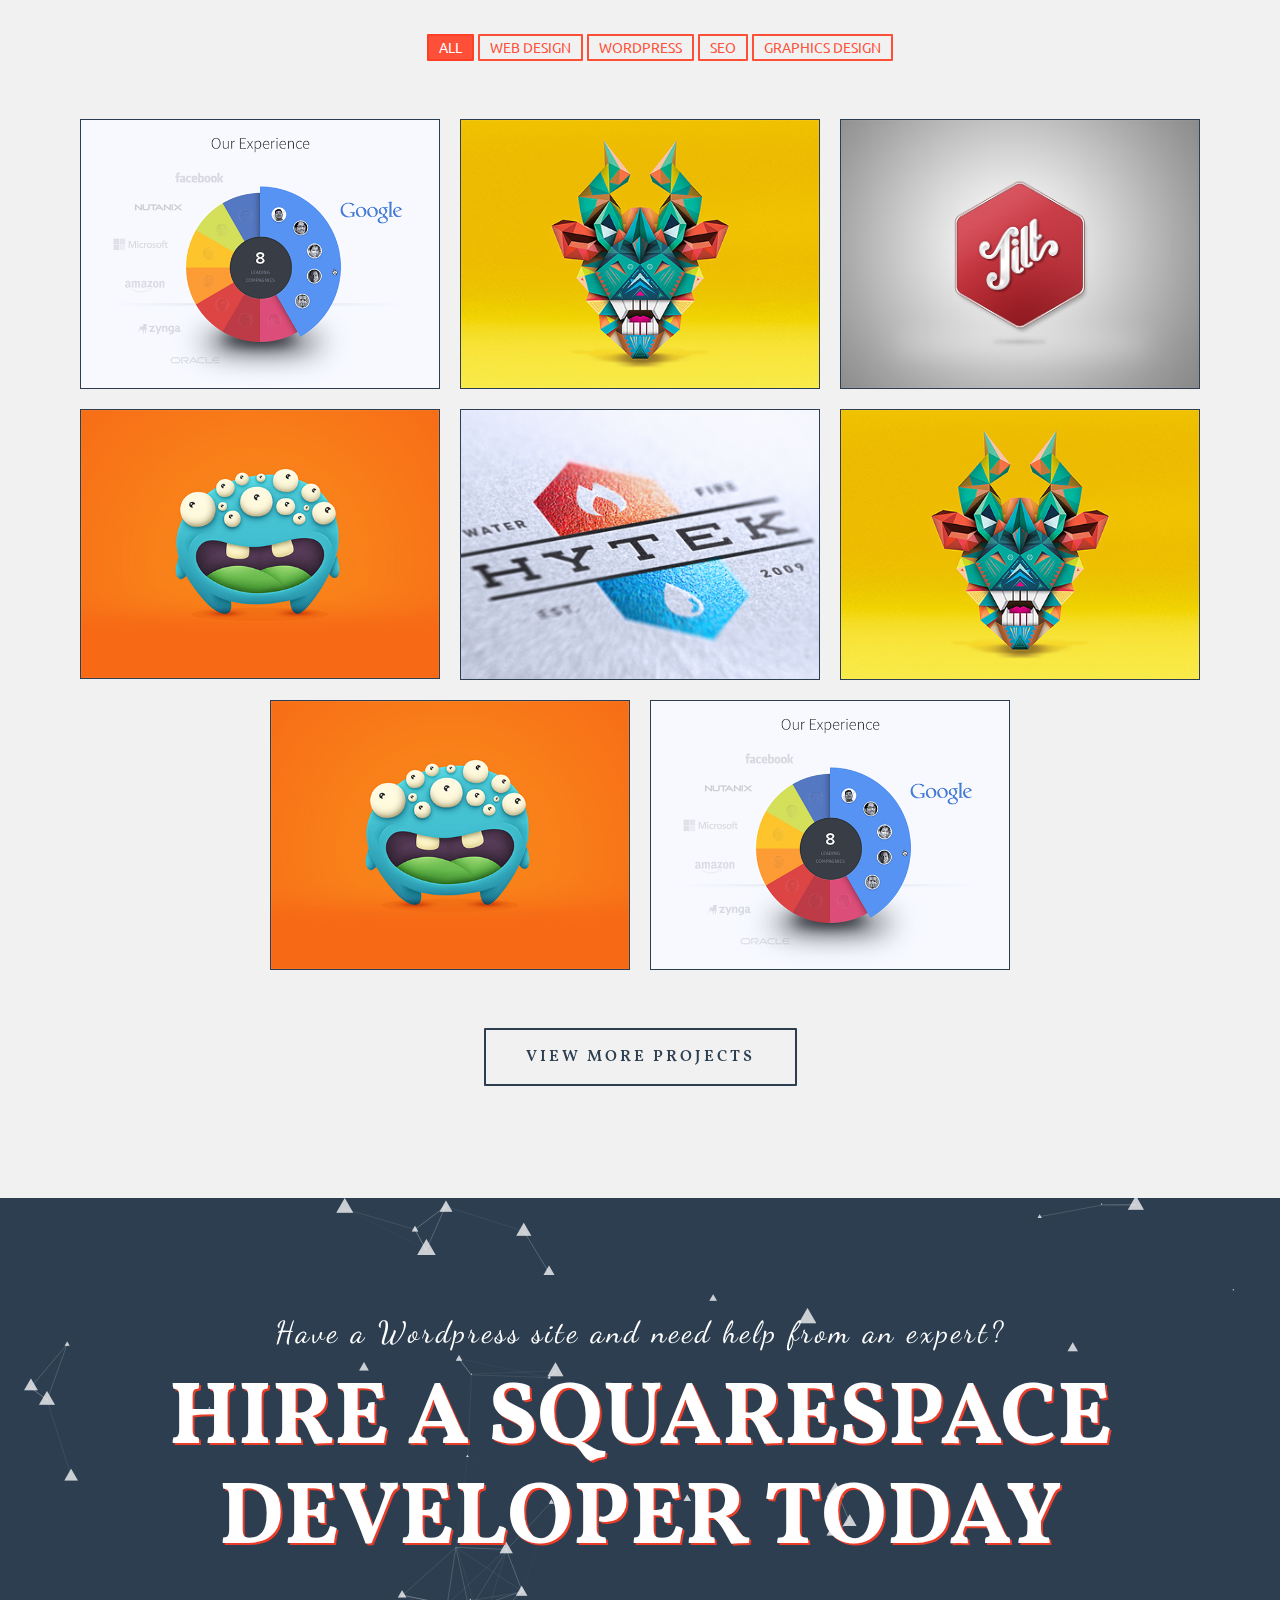
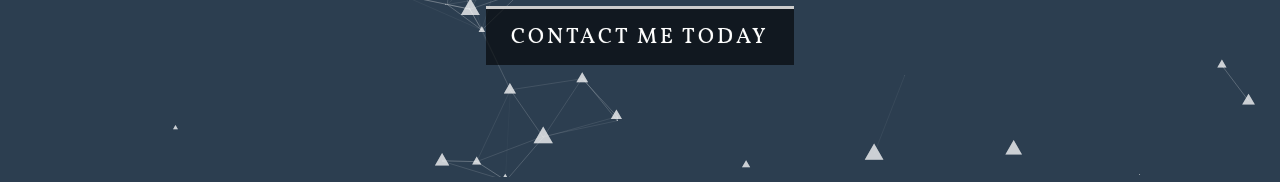
==== commit 19223171: "doing some awesome..." ====
--- a/index.html
+++ b/index.html
@@ -2,6 +2,7 @@
 <html lang="en">
 <head>
 	<title>Hello, world!</title>
+
 	<!-- Required meta tags -->
 	<meta charset="utf-8">
 	<meta name="viewport" content="width=device-width, initial-scale=1, shrink-to-fit=no">
@@ -9,20 +10,27 @@
 	<!-- Bootstrap CSS -->
 	<link rel="stylesheet" href="assets/css/bootstrap.css">
 
+	<!-- font awesome -->
+	<link rel="stylesheet" href="assets/css/font-awesome.css">
+
 	<!-- google fonts -->
 	<link href="https://fonts.googleapis.com/css?family=Dancing+Script:400,700&amp;subset=latin-ext,vietnamese" rel="stylesheet">
-	<link href="https://fonts.googleapis.com/css?family=Open+Sans:300,300i,400,400i,600,600i,700,700i,800,800i&amp;subset=latin-ext,vietnamese" rel="stylesheet">
 	<link href="https://fonts.googleapis.com/css?family=Ruthie" rel="stylesheet">
+	<link href="https://fonts.googleapis.com/css?family=Vollkorn+SC:400,600,700,900" rel="stylesheet">
+	<link href="https://fonts.googleapis.com/css?family=Ubuntu:300,300i,400,400i,500,500i,700,700i" rel="stylesheet"> 
 
 		<!-- 
 		=========================
 		plugins 
 		=========================
 		-->
-	<!-- link hover -->
-	<link rel="stylesheet" href="assets/css/plugins/linkeffect.css">
-	<!-- service component -->
-	<link rel="stylesheet" href="assets/css/plugins/service-component.css">
+		<!-- link hover -->
+		<link rel="stylesheet" href="assets/css/plugins/linkeffect.css">
+		<!-- code shop component -->
+		<link rel="stylesheet" href="assets/css/plugins/code-shop-component.css">
+		<!-- owl carousel -->
+		<link rel="stylesheet" href="assets/css/plugins/owl.carousel.css">
+		<link rel="stylesheet" href="assets/css/plugins/owl.theme.css">
 
 	<!-- Custom CSS -->
 	<link rel="stylesheet" href="assets/css/custom.css">
@@ -37,7 +45,7 @@
 				<div class="row">
 					<div class="col-md-12">
 						<nav class="navbar navbar-expand-lg navbar-light p-0">
-							<a class="navbar-brand" href="#">
+							<a class="navbar-brand" href="index.html">
 								<img src="assets/img/logo.png" alt="">
 								Sapan Mozammel
 							</a>
@@ -55,7 +63,7 @@
 										<a class="nav-link" href="#"><span data-hover="Code Shop">Code Shop</span></a>
 									</li>
 									<li class="nav-item">
-										<a class="nav-link" href="#"><span data-hover="Portfolios">Portfolios</span></a>
+										<a class="nav-link" href="#"><span data-hover="Portfolio">Portfolio</span></a>
 									</li>
 									<li class="nav-item">
 										<a class="nav-link" href="#"><span data-hover="Blog">Blog</span></a>
@@ -92,7 +100,7 @@
 							<h1 class="display-2">Let's build something amazing together</h1>
 							<div class="large-link-effect">
 								<a href="assets/Cholna Sujon.mp4" target="_blank"><span data-hover="Watch Video">Watch Video</span></a>
-								<a href=""><span data-hover="Contact Me">Contact Me</span></a>
+								<a href="#"><span data-hover="Contact Me">Contact Me</span></a>
 							</div>
 						</div>
 					</div>
@@ -106,8 +114,8 @@
 		<!-- about area -->
 		<section class="about_area">
 			<div class="container">
-				<div class="row">
-					<div class="section_heading">
+				<div class="section_heading">
+					<div class="row">
 						<div class="col-md-10 offset-md-1">
 							<h1>Understanding my passion</h1>
 							<p>There's something to be said about working with passionate business owners that truly love what they do. I’m no different. I started my business because I honestly enjoy coming to work every day to create something beautiful that has the ability to impact others.</p>
@@ -116,27 +124,29 @@
 				</div>
 				<div class="row">
 					<div class="col-md-10 offset-md-1">
-						<img src="assets/img/profilepic.png" alt="">
+						<div class="profilepic">
+							<img src="assets/img/profilepic.png" alt="">
+						</div>
 					</div>
 				</div>
 			</div>
 		</section><!-- /about area -->
 
-		<!-- service area -->
-		<div class="service_area" id="particles">
-			<section class="service_content">
+		<!-- code shop area -->
+		<div class="code_shop_area" id="particleground">
+			<section class="code_shop_content">
 				<div class="container">
-					<div class="row">
-						<div class="section_heading">
+					<div class="section_heading">
+						<div class="row">
 							<div class="col-md-10 offset-md-1">
 								<h1>Understanding my passion</h1>
-								<p>There's something to be said about working with passionate business owners that truly love what they do. I’m no different. I started my business because I honestly enjoy coming to work every day to create something beautiful that has the ability to impact others.</p>
+								<p>Along with my team I try to offer the best experience possible for our customers. Since the business is running well we got a vacant position for a frontend Developer/Designer.</p>
 							</div>
 						</div>
 					</div>
 					<div class="row">
 						<div class="col-md-4">
-							<div class="service_box">
+							<div class="code_shop_box">
 								<svg xmlns="http://www.w3.org/2000/svg" width="100%" height="100%">
 									<line class="top" x1="0" y1="0" x2="900" y2="0"/>
 									<line class="left" x1="0" y1="460" x2="0" y2="-920"/>
@@ -149,7 +159,7 @@
 							</div>
 						</div>
 						<div class="col-md-4">
-							<div class="service_box">
+							<div class="code_shop_box">
 								<svg xmlns="http://www.w3.org/2000/svg" width="100%" height="100%">
 									<line class="top" x1="0" y1="0" x2="900" y2="0"/>
 									<line class="left" x1="0" y1="460" x2="0" y2="-920"/>
@@ -162,7 +172,7 @@
 							</div>
 						</div>
 						<div class="col-md-4">
-							<div class="service_box">
+							<div class="code_shop_box">
 								<svg xmlns="http://www.w3.org/2000/svg" width="100%" height="100%">
 									<line class="top" x1="0" y1="0" x2="900" y2="0"/>
 									<line class="left" x1="0" y1="460" x2="0" y2="-920"/>
@@ -177,32 +187,32 @@
 					</div>
 				</div>
 			</section>
-		</div><!-- /service area -->
-
-		<!-- code shop area -->
-		<section class="code_shop_area">
+		</div><!-- /Code shop area -->
+
+		<!-- service area -->
+		<section class="service_area">
 			<div class="container">
-				<div class="row">
-					<div class="section_heading">
+				<div class="section_heading">
+					<div class="row">
 						<div class="col-md-10 offset-md-1">
 							<h1>We provide high quality code snippets, plugins, video training, tips, and much more.</h1>
 						</div>
 					</div>
 				</div>
-				<div class="code_shop_content">	
+				<div class="service_content">	
 					<div class="row">
 						<div class="col-md-4">
-							<img src="assets/img/code.png" alt="">
+							<img src="assets/img/cs.code.png" alt="">
 							<h5>code snippets</h5>
 							<p>These are exclusively made for Wordpress sites and will offer custom design options with easy to understand instructions.</p>
 						</div>	
 						<div class="col-md-4">
-							<img src="assets/img/video.png" alt="">
+							<img src="assets/img/cs.video.png" alt="">
 							<h5>video training</h5>
 							<p>These are exclusively made for Wordpress sites and will offer custom design options with easy to understand instructions.</p>
 						</div>	
 						<div class="col-md-4">
-							<img src="assets/img/tips.png" alt="">
+							<img src="assets/img/cs.tips.png" alt="">
 							<h5>tips &amp; tricks</h5>
 							<p>These are exclusively made for Wordpress sites and will offer custom design options with easy to understand instructions.</p>
 						</div>
@@ -211,14 +221,506 @@
 				<div class="row mt-5">
 					<div class="col-md-12">
 						<div class="page-link-effect justify-content-center d-flex">
-							<a "" target="_blank">Visit Our Code Shop</a>
+							<a href="#" target="_blank">Visit Our Code Shop</a>
 						</div>
 					</div>
 				</div>
 			</div>
-		</section><!-- /code shop area -->
-
+		</section><!-- /service area -->
+
+		<!-- info area -->
+		<div class="info_area" id="particles-js">
+			<section class="info_content">
+				<div class="container">
+					<div class="row">
+						<div class="col-md-3">
+							<i class="fa fa-smile-o"></i>
+							<h3 id="cst1">1250</h3>
+							<h2>Happy clients</h2>
+						</div>
+						<div class="col-md-3">
+							<i class="fa fa-clock-o"></i>
+							<h3 id="cst2">6250</h3>
+							<h2>Happy spent</h2>
+						</div>
+						<div class="col-md-3">
+							<i class="fa fa-check-circle-o"></i>
+							<h3 id="cst3">1000</h3>
+							<h2>project delivery</h2>
+						</div>
+						<div class="col-md-3">
+							<i class="fa fa-bug"></i>
+							<h3 id="cst4">765</h3>
+							<h2>bugs fixed</h2>
+						</div>
+					</div>
+				</div>
+			</section>
+		</div><!-- /info area -->
+
+		<!-- team members area -->
+		<section class="team_members_area">
+			<div class="container">
+				<div class="section_heading">
+					<div class="row">
+						<div class="col-md-10 offset-md-1">
+							<h1>Understanding my passion</h1>
+							<p>There's something to be said about working with passionate business owners that truly love what they do. I’m no different. I started my business because I honestly enjoy coming to work every day to create something beautiful that has the ability to impact others.</p>
+						</div>
+					</div>
+				</div>
+				<div class="row">
+					<div class="col-md-12">
+						<div id="Our_Team_Members">
+							<div class="item tablinks" onclick="openCity(event, 'team_member_1')" id="defaultOpen">
+								<div class="back-g">
+									<img src="assets/img/team_members/team_member_2.png" alt="">
+								</div>
+							</div>
+							<div class="item tablinks" onclick="openCity(event, 'team_member_2')">
+								<div class="back-g">
+									<img src="assets/img/team_members/team_member_1.png" alt="">
+								</div>
+							</div>
+							<div class="item tablinks" onclick="openCity(event, 'team_member_3')">
+								<div class="back-g">
+									<img src="assets/img/team_members/team_member_3.png" alt="">
+								</div>
+							</div>
+							<div class="item tablinks" onclick="openCity(event, 'team_member_4')">
+								<div class="back-g">
+									<img src="assets/img/team_members/team_member_4.png" alt="">
+								</div>
+							</div>
+							<div class="item tablinks" onclick="openCity(event, 'team_member_5')">
+								<div class="back-g">
+									<img src="assets/img/team_members/team_member_1.png" alt="">
+								</div>
+							</div>
+							<div class="item tablinks" onclick="openCity(event, 'team_member_6')">
+								<div class="back-g">
+									<img src="assets/img/team_members/team_member_2.png" alt="">
+								</div>
+							</div>
+						</div>
+					</div>
+				</div>
+			</div>
+		</section><!-- /team members area -->
+
+		<!-- member details area -->
+		<section class="member_details_area">
+			<div class="container">
+				<!-- member 1 -->
+				<div class="tabcontent" id="team_member_1">
+					<div class="row">
+						<div class="col-md-7">
+							<div class="about_member">
+								<h2 class="member_name">Sapan Mozammel</h2>
+								<h4 class="member_title">Founder</h4>
+								<p class="members_description">Lorem ipsum dolor sit amet, consectetur adipisicing elit, sed do eiusmod tempor incididunt ut labore et dolore magna aliqua. Ut enim ad minim veniam, quis nostrud exercitation ullamco laboris nisi ut aliquip ex ea commodo consequat. Occaecat cupidatat non proident, sunt in culpa qui officia deserunt mollit anim id est laborum.</p>
+								<div class="members_social_media">
+									<a href=""><i class="fa fa-facebook-official"></i></a>
+									<a href=""><i class="fa fa-twitter"></i></a>
+									<a href=""><i class="fa fa-pinterest"></i></a>
+								</div>
+							</div>
+						</div>
+						<div class="col-md-5">
+							<div class="progress_bars">
+								<h3>Web Design ( 99.9% )</h3>
+								<div class="progress">
+								  <div class="progress-bar" role="progressbar" style="width: 99.9%;" aria-valuenow="99.9" aria-valuemin="0" aria-valuemax="100"></div>
+								</div>
+							</div>
+							<div class="progress_bars">
+								<h3>WordPress ( 95% )</h3>
+								<div class="progress">
+								  <div class="progress-bar" role="progressbar" style="width: 95%;" aria-valuenow="95" aria-valuemin="0" aria-valuemax="100"></div>
+								</div>
+							</div>
+							<div class="progress_bars">
+								<h3>PHP ( 80% )</h3>
+								<div class="progress">
+								  <div class="progress-bar" role="progressbar" style="width: 80%;" aria-valuenow="80" aria-valuemin="0" aria-valuemax="100"></div>
+								</div>
+							</div>
+							<div class="progress_bars">
+								<h3>Python ( 45% )</h3>
+								<div class="progress">
+								  <div class="progress-bar" role="progressbar" style="width: 45%;" aria-valuenow="45" aria-valuemin="0" aria-valuemax="100"></div>
+								</div>
+							</div>
+						</div>
+					</div>
+				</div><!-- /member 1 -->
+				<!-- member 2 -->
+				<div class="tabcontent" id="team_member_2">
+					<div class="row">
+						<div class="col-md-7">
+							<div class="about_member">
+								<h2 class="member_name">Kamal Hosain</h2>
+								<h4 class="member_title">CEO</h4>
+								<p class="members_description">Lorem ipsum dolor sit amet, consectetur adipisicing elit, sed do eiusmod tempor incididunt ut labore et dolore magna alt aliquip ex ea commodo consequat. Occaecat cupidatat non proident, sunt in culpa qui officia deserunt mollit anim id est laborum.</p>
+								<div class="members_social_media">
+									<a href=""><i class="fa fa-facebook-official"></i></a>
+									<a href=""><i class="fa fa-twitter"></i></a>
+									<a href=""><i class="fa fa-pinterest"></i></a>
+								</div>
+							</div>
+						</div>
+						<div class="col-md-5">
+							<div class="progress_bars">
+								<h3>Web Design ( 80% )</h3>
+								<div class="progress">
+								  <div class="progress-bar" role="progressbar" style="width: 80%;" aria-valuenow="80" aria-valuemin="0" aria-valuemax="100"></div>
+								</div>
+							</div>
+							<div class="progress_bars">
+								<h3>WordPress ( 95% )</h3>
+								<div class="progress">
+								  <div class="progress-bar" role="progressbar" style="width: 95%;" aria-valuenow="95" aria-valuemin="0" aria-valuemax="100"></div>
+								</div>
+							</div>
+							<div class="progress_bars">
+								<h3>PHP ( 85% )</h3>
+								<div class="progress">
+								  <div class="progress-bar" role="progressbar" style="width: 85%;" aria-valuenow="85" aria-valuemin="0" aria-valuemax="100"></div>
+								</div>
+							</div>
+							<div class="progress_bars">
+								<h3>Python ( 20% )</h3>
+								<div class="progress">
+								  <div class="progress-bar" role="progressbar" style="width: 20%;" aria-valuenow="20" aria-valuemin="0" aria-valuemax="100"></div>
+								</div>
+							</div>
+						</div>
+					</div>
+				</div><!-- /member 2 -->
+				<!-- member 3 -->
+				<div class="tabcontent" id="team_member_3">
+					<div class="row">
+						<div class="col-md-7">
+							<div class="about_member">
+								<h2 class="member_name">Saiful Islam</h2>
+								<h4 class="member_title">Founder</h4>
+								<p class="members_description">Lorem ipsum dolor sit amet, consectetur adipisicing elit, sed do eiusmod tempor incididunt ut labore et dolore magna aliqua. Ut enim </p>
+								<div class="members_social_media">
+									<a href=""><i class="fa fa-facebook-official"></i></a>
+									<a href=""><i class="fa fa-twitter"></i></a>
+									<a href=""><i class="fa fa-pinterest"></i></a>
+								</div>
+							</div>
+						</div>
+						<div class="col-md-5">
+							<div class="progress_bars">
+								<h3>Web Design ( 89% )</h3>
+								<div class="progress">
+								  <div class="progress-bar" role="progressbar" style="width: 89%;" aria-valuenow="89" aria-valuemin="0" aria-valuemax="100"></div>
+								</div>
+							</div>
+							<div class="progress_bars">
+								<h3>WordPress ( 68% )</h3>
+								<div class="progress">
+								  <div class="progress-bar" role="progressbar" style="width: 68%;" aria-valuenow="68" aria-valuemin="0" aria-valuemax="100"></div>
+								</div>
+							</div>
+							<div class="progress_bars">
+								<h3>PHP ( 46% )</h3>
+								<div class="progress">
+								  <div class="progress-bar" role="progressbar" style="width: 46%;" aria-valuenow="46" aria-valuemin="0" aria-valuemax="100"></div>
+								</div>
+							</div>
+							<div class="progress_bars">
+								<h3>Python ( 45% )</h3>
+								<div class="progress">
+								  <div class="progress-bar" role="progressbar" style="width: 45%;" aria-valuenow="45" aria-valuemin="0" aria-valuemax="100"></div>
+								</div>
+							</div>
+						</div>
+					</div>
+				</div><!-- /member 3 -->
+				<!-- member 4 -->
+				<div class="tabcontent" id="team_member_4">
+					<div class="row">
+						<div class="col-md-7">
+							<div class="about_member">
+								<h2 class="member_name">Fahim Mojumder</h2>
+								<h4 class="member_title">Founder</h4>
+								<p class="members_description">Lorem ipsum dolor sit amet, consectetur adipisicing elit, sed do eiusmod tempor incididunt ut labore et dolore magna aliqua. Ut enim ad minim veniam, quis nostrud exercitation ullamco laboris nisi ut aliquip ex ea commodo consequat. Occaecat cupidatat non proident, sunt in culpa qui officia deserunt mollit anim id est laborum.</p>
+								<div class="members_social_media">
+									<a href=""><i class="fa fa-facebook-official"></i></a>
+									<a href=""><i class="fa fa-twitter"></i></a>
+									<a href=""><i class="fa fa-pinterest"></i></a>
+								</div>
+							</div>
+						</div>
+						<div class="col-md-5">
+							<div class="progress_bars">
+								<h3>Web Design ( 99.9% )</h3>
+								<div class="progress">
+								  <div class="progress-bar" role="progressbar" style="width: 99.9%;" aria-valuenow="99.9" aria-valuemin="0" aria-valuemax="100"></div>
+								</div>
+							</div>
+							<div class="progress_bars">
+								<h3>WordPress ( 95% )</h3>
+								<div class="progress">
+								  <div class="progress-bar" role="progressbar" style="width: 95%;" aria-valuenow="95" aria-valuemin="0" aria-valuemax="100"></div>
+								</div>
+							</div>
+							<div class="progress_bars">
+								<h3>PHP ( 80% )</h3>
+								<div class="progress">
+								  <div class="progress-bar" role="progressbar" style="width: 80%;" aria-valuenow="80" aria-valuemin="0" aria-valuemax="100"></div>
+								</div>
+							</div>
+							<div class="progress_bars">
+								<h3>Python ( 45% )</h3>
+								<div class="progress">
+								  <div class="progress-bar" role="progressbar" style="width: 45%;" aria-valuenow="45" aria-valuemin="0" aria-valuemax="100"></div>
+								</div>
+							</div>
+						</div>
+					</div>
+				</div><!-- /member 4 -->
+				<!-- member 5 -->
+				<div class="tabcontent" id="team_member_5">
+					<div class="row">
+						<div class="col-md-7">
+							<div class="about_member">
+								<h2 class="member_name">jasim alam</h2>
+								<h4 class="member_title">Founder</h4>
+								<p class="members_description">Lorem ipsum dolor sit amet, consectetur adipisicing elit, sed do eiusmod tempor incididunt ut labore et dolore magna aliqua. Ut enim ad minim veniam, quis nostrud exercitation ullamco laboris nisi ut aliquip ex ea commodo consequat. Occaecat cupidatat non proident, sunt in culpa qui officia deserunt mollit anim id est laborum.</p>
+								<div class="members_social_media">
+									<a href=""><i class="fa fa-facebook"></i></a>
+									<a href=""><i class="fa fa-twitter"></i></a>
+									<a href=""><i class="fa fa-linkedin"></i></a>
+								</div>
+							</div>
+						</div>
+						<div class="col-md-5">
+							<div class="progress_bars">
+								<h3>Web Design ( 99.9% )</h3>
+								<div class="progress">
+								  <div class="progress-bar" role="progressbar" style="width: 99.9%;" aria-valuenow="99.9" aria-valuemin="0" aria-valuemax="100"></div>
+								</div>
+							</div>
+							<div class="progress_bars">
+								<h3>WordPress ( 95% )</h3>
+								<div class="progress">
+								  <div class="progress-bar" role="progressbar" style="width: 95%;" aria-valuenow="95" aria-valuemin="0" aria-valuemax="100"></div>
+								</div>
+							</div>
+							<div class="progress_bars">
+								<h3>PHP ( 80% )</h3>
+								<div class="progress">
+								  <div class="progress-bar" role="progressbar" style="width: 80%;" aria-valuenow="80" aria-valuemin="0" aria-valuemax="100"></div>
+								</div>
+							</div>
+							<div class="progress_bars">
+								<h3>Python ( 45% )</h3>
+								<div class="progress">
+								  <div class="progress-bar" role="progressbar" style="width: 45%;" aria-valuenow="45" aria-valuemin="0" aria-valuemax="100"></div>
+								</div>
+							</div>
+						</div>
+					</div>
+				</div><!-- /member 5 -->
+				<!-- member 6 -->
+				<div class="tabcontent" id="team_member_6">
+					<div class="row">
+						<div class="col-md-7">
+							<div class="about_member">
+								<h2 class="member_name">John Donga</h2>
+								<h4 class="member_title">Founder</h4>
+								<p class="members_description">Lorem ipsum dolor sit amet, consectetur adipisicing elit, sed do eiusmod tempor incididunt ut labore et dolore magna aliqua. Ut enim aum.</p>
+								<div class="members_social_media">
+									<a href=""><i class="fa fa-facebook"></i></a>
+									<a href=""><i class="fa fa-twitter"></i></a>
+									<a href=""><i class="fa fa-linkedin"></i></a>
+								</div>
+							</div>
+						</div>
+						<div class="col-md-5">
+							<div class="progress_bars">
+								<h3>Web Design ( 99.9% )</h3>
+								<div class="progress">
+								  <div class="progress-bar" role="progressbar" style="width: 99.9%;" aria-valuenow="99.9" aria-valuemin="0" aria-valuemax="100"></div>
+								</div>
+							</div>
+							<div class="progress_bars">
+								<h3>WordPress ( 95% )</h3>
+								<div class="progress">
+								  <div class="progress-bar" role="progressbar" style="width: 95%;" aria-valuenow="95" aria-valuemin="0" aria-valuemax="100"></div>
+								</div>
+							</div>
+							<div class="progress_bars">
+								<h3>PHP ( 80% )</h3>
+								<div class="progress">
+								  <div class="progress-bar" role="progressbar" style="width: 80%;" aria-valuenow="80" aria-valuemin="0" aria-valuemax="100"></div>
+								</div>
+							</div>
+							<div class="progress_bars">
+								<h3>Python ( 45% )</h3>
+								<div class="progress">
+								  <div class="progress-bar" role="progressbar" style="width: 45%;" aria-valuenow="45" aria-valuemin="0" aria-valuemax="100"></div>
+								</div>
+							</div>
+						</div>
+					</div>
+				</div><!-- /member 6 -->
+			</div>
+		</section><!-- /member details area -->
+
+		<!-- portfolio area -->
+		<section class="portfolio_area">
+			<div class="container">
+				<div class="section_heading">
+					<div class="row">
+						<div class="col-md-10 offset-md-1">
+							<h1>Understanding my passion</h1>
+							<p>There's something to be said about working with passionate business owners that truly love what they do. I’m no different. I started my business because I honestly enjoy coming to work every day to create something beautiful that has the ability to impact others.</p>
+						</div>
+					</div>
+				</div>
+				<div class="row">
+					<div class="col-md-12">
+						<ul>
+							<li class="filter "class="active" data-filter="all">All</li>
+							<li class="filter" data-filter=".wd">web design</li>
+							<li class="filter" data-filter=".wp">wordpress</li>
+							<li class="filter" data-filter=".seo">SEO</li>
+							<li class="filter" data-filter=".gd">graphics design</li>
+						</ul>
+					</div>
+				</div>
+				<div class="row portfolios">
+					<div class="col-md-4 mix wd wp">
+						<div class="single_portfolio">
+							<img src="assets/img/port_pic_1.png" alt="">
+							<div class="overlay">
+								<h3>Molly Responsive</h3>
+								<h4>Web Design</h4>
+								<div class="short-link-effect">
+									<a href="#"><span data-hover="Read More">Read More</span></a>
+								</div>
+							</div>
+						</div>
+					</div>
+					<div class="col-md-4 mix wd wp">
+						<div class="single_portfolio">
+							<img src="assets/img/port_pic_2.png" alt="">
+							<div class="overlay">
+								<h3>Molly Responsive</h3>
+								<h4>Web Design</h4>
+								<div class="short-link-effect">
+									<a href="#"><span data-hover="Read More">Read More</span></a>
+								</div>
+							</div>
+						</div>
+					</div>
+					<div class="col-md-4 mix wd seo">
+						<div class="single_portfolio">
+							<img src="assets/img/port_pic_3.png" alt="">
+							<div class="overlay">
+								<h3>Molly Responsive</h3>
+								<h4>Web Design</h4>
+								<div class="short-link-effect">
+									<a href="#"><span data-hover="Read More">Read More</span></a>
+								</div>
+							</div>
+						</div>
+					</div>
+					<div class="col-md-4 mix wd wp">
+						<div class="single_portfolio">
+							<img src="assets/img/port_pic_5.png" alt="">
+							<div class="overlay">
+								<h3>Molly Responsive</h3>
+								<h4>Web Design</h4>
+								<div class="short-link-effect">
+									<a href="#"><span data-hover="Read More">Read More</span></a>
+								</div>
+							</div>
+						</div>
+					</div>
+					<div class="col-md-4 mix gd">
+						<div class="single_portfolio">
+							<img src="assets/img/port_pic_7.png" alt="">
+							<div class="overlay">
+								<h3>Molly Responsive</h3>
+								<h4>Web Design</h4>
+								<div class="short-link-effect">
+									<a href="#"><span data-hover="Read More">Read More</span></a>
+								</div>
+							</div>
+						</div>
+					</div>
+					<div class="col-md-4 mix gd">
+						<div class="single_portfolio">
+							<img src="assets/img/port_pic_2.png" alt="">
+							<div class="overlay">
+								<h3>Molly Responsive</h3>
+								<h4>Web Design</h4>
+								<div class="short-link-effect">
+									<a href="#"><span data-hover="Read More">Read More</span></a>
+								</div>
+							</div>
+						</div>
+					</div>
+					<div class="col-md-4 mix wd seo">
+						<div class="single_portfolio">
+							<img src="assets/img/port_pic_5.png" alt="">
+							<div class="overlay">
+								<h3>Molly Responsive</h3>
+								<h4>Web Design</h4>
+								<div class="short-link-effect">
+									<a href="#"><span data-hover="Read More">Read More</span></a>
+								</div>
+							</div>
+						</div>
+					</div>
+					<div class="col-md-4 mix gd">
+						<div class="single_portfolio">
+							<img src="assets/img/port_pic_1.png" alt="">
+							<div class="overlay">
+								<h3>Molly Responsive</h3>
+								<h4>Web Design</h4>
+								<div class="short-link-effect">
+									<a href="#"><span data-hover="Read More">Read More</span></a>
+								</div>
+							</div>
+						</div>
+					</div>
+				</div>
+				<div class="row mt-5">
+					<div class="col-md-12">
+						<div class="page-link-effect justify-content-center d-flex">
+							<a href="#" target="_blank">view more projects</a>
+						</div>
+					</div>
+				</div>
+			</div>
+		</section><!-- /portfolio area -->
+
+		<!-- hire area -->
+		<div class="hire_area" id="hire_bg">
+			<section class="hire_content">
+				<div class="container">
+					<div class="row">
+						<div class="col-md-12">
+							<p>Have a Wordpress site and need help from an expert?</p>
+							<h1 class="display-2">Hire a Squarespace developer today</h1>
+							<div class="large-link-effect">
+								<a href="#"><span data-hover="Contact me Today">Contact me Today</span></a>
+							</div>
+						</div>
+					</div>
+				</div>
+			</section>
+		</div><!-- /hire area -->
+		
 	</main>
+
 		<!--
 		========================= 
 		Optional JavaScript
@@ -228,24 +730,79 @@
 	<script src="assets/js/jquery.min.js"></script>
 	<script src="assets/js/popper.min.js"></script>
 	<script src="assets/js/bootstrap.min.js"></script>
-
-	<!-- Custom JS -->
-	<script src="assets/js/custom.js"></script>
-
+     
 		<!-- 
 		=========================
 		plugins 
 		=========================
 		-->
-	<!-- star effect -->
-	<script src="assets/js/plugins/star_effect.js"></script>
-	<!-- hero_hover_effect -->
-	<script src="assets/js/plugins/TweenLite.min.js"></script>
-	<script src="assets/js/plugins/EasePack.min.js"></script>
-	<script src="assets/js/plugins/hero_hover_effects.js"></script>
-	<!-- particleground effect -->
-	<script src="assets/js/plugins/jquery.particleground.js"></script>
-	<script src="assets/js/plugins/particleground.js"></script>
+		<!-- star effect -->
+		<script src="assets/js/plugins/star_effect.js"></script>
+		<!-- hero_hover_effect -->
+		<script src="assets/js/plugins/TweenLite.min.js"></script>
+		<script src="assets/js/plugins/EasePack.min.js"></script>
+		<script src="assets/js/plugins/hero_hover_effects.js"></script>
+		<!-- particleground effect -->
+		<script src="assets/js/plugins/jquery.particleground.js"></script>
+		<!-- particles effect -->
+		<script src="assets/js/plugins/particles.js"></script>
+		<script src="assets/js/plugins/app.js"></script>
+		<!-- owl carousel -->
+		<script src="assets/js/plugins/owl.carousel.min.js"></script>
+		<!-- mix it up -->
+		<script src="assets/js/plugins/jquery.mixitup.min.js"></script>
+		<!-- animation counter -->
+		<script src="assets/js/plugins/animationCounter.min.js"></script>
+		<!-- labyrinth js -->
+    	<script  src="assets/js/plugins/labyrinth.js"></script>
+		<!-- hire page bg -->
+    	<script  src="assets/js/plugins/hire_page_bg.js"></script>
+
+	<!-- Custom JS -->
+	<script src="assets/js/custom.js"></script>
+	<script>
+		function openCity(evt, cityName) {
+			var i, tabcontent, tablinks;
+			tabcontent = document.getElementsByClassName("tabcontent");
+			for (i = 0; i < tabcontent.length; i++) {
+				tabcontent[i].style.display = "none";
+			}
+			tablinks = document.getElementsByClassName("tablinks");
+			for (i = 0; i < tablinks.length; i++) {
+				tablinks[i].className = tablinks[i].className.replace(" active", "");
+			}
+			document.getElementById(cityName).style.display = "block";
+			evt.currentTarget.className += " active";
+		}
+	// Get the element with id="defaultOpen" and click on it
+	document.getElementById("defaultOpen").click();
+	</script>
+	<script>
+		$('#cst1').animationCounter({
+			start: 0,
+			end:1250,
+			step:50,
+			delay:0,
+		});
+		$('#cst2').animationCounter({
+			start: 0,
+			end:6250,
+			step:250,
+			delay:0,
+		});
+		$('#cst3').animationCounter({
+			start: 0,
+			end:1000,
+			step:40,
+			delay:0,
+		});
+		$('#cst4').animationCounter({
+			start: 0,
+			end:765,
+			step:30,
+			delay:0,
+		});	
+	</script>
 
 </body>
 </html>--- a/assets/css/plugins/linkeffect.css
+++ b/assets/css/plugins/linkeffect.css
@@ -32,6 +32,7 @@
 	margin-top:35px;
 }
 .large-link-effect a {
+	font-family: 'Vollkorn SC', serif;
 	line-height: 2em;
 	-webkit-perspective: 800px;
 	-moz-perspective: 800px;
@@ -167,6 +168,7 @@
 }
 
 .page-link-effect a{
+	font-family: 'Vollkorn SC', serif;
 	border: 2px solid #2c3e50;
 	border-radius: 1px;
 	padding: 15px 40px;
@@ -174,8 +176,13 @@
 	text-transform: uppercase;
 	font-weight: 600;
 	letter-spacing: 3px;
-	/*transition: all 0.1s linear 0.1s;*/
-	cursor: pointer;
+	text-decoration: none;
+	-webkit-transform: perspective(1px) translateZ(0); 
+	transform: perspective(1px) translateZ(0);
+	-webkit-transition-duration: 0.3s; 
+	transition-duration: 0.3s; 
+	-webkit-transition-property: color, background-color; 
+	transition-property: color, background-color; 
 }
 .page-link-effect a:hover{
 	background: #2c3e50;
--- a/assets/css/plugins/code-shop-component.css
+++ b/assets/css/plugins/code-shop-component.css
@@ -0,0 +1,99 @@
+.code_shop_box {
+	width: 300px;
+	height: 460px;
+	position: relative;
+	background: rgba(255,255,255,1);
+	display: inline-block;
+	margin: 0 10px;
+	cursor: pointer;
+	color: #2c3e50;
+	box-shadow: inset 0 0 0 3px #2c3e50;
+	-webkit-transition: background 0.4s 0.5s;
+	transition: background 0.4s 0.5s;
+}
+
+.code_shop_box:hover {
+	background: rgba(255,255,255,0);
+	-webkit-transition-delay: 0s;
+	transition-delay: 0s;
+}
+
+.code_shop_box h3 {
+	font-family: "Ruthie", cursive;
+	font-size: 180px;
+	line-height: 370px;
+	margin: 0;
+	font-weight: 400;
+	width: 100%;
+}
+
+.code_shop_box span {
+	display: block;
+	font-weight: 400;
+	text-transform: uppercase;
+	letter-spacing: 1px;
+	font-size: 13px;
+	padding: 5px;
+}
+
+.code_shop_box h3,
+.code_shop_box span {
+	-webkit-transition: color 0.4s 0.5s;
+	transition: color 0.4s 0.5s;
+}
+
+.code_shop_box:hover h3,
+.code_shop_box:hover span {
+	color: #fff;
+	-webkit-transition-delay: 0s;
+	transition-delay: 0s;
+}
+
+.code_shop_box svg {
+	position: absolute;
+	top: 0;
+	left: 0;
+}
+
+.code_shop_box svg line {
+	stroke-width: 3;
+	stroke: #ecf0f1;
+	fill: none;
+	-webkit-transition: all .8s ease-in-out;
+	transition: all .8s ease-in-out;
+}
+
+.code_shop_box:hover svg line {
+	-webkit-transition-delay: 0.1s;
+	transition-delay: 0.1s;
+}
+
+.code_shop_box svg line.top,
+.code_shop_box svg line.bottom {
+	stroke-dasharray: 330 240; 
+}
+
+.code_shop_box svg line.left,
+.code_shop_box svg line.right {
+	stroke-dasharray: 490 400;
+}
+
+.code_shop_box:hover svg line.top {
+	-webkit-transform: translateX(-600px);
+	transform: translateX(-600px);
+}
+
+.code_shop_box:hover svg line.bottom {
+	-webkit-transform: translateX(600px);
+	transform: translateX(600px);
+}
+
+.code_shop_box:hover svg line.left {
+	-webkit-transform: translateY(920px);
+	transform: translateY(920px);
+}
+
+.code_shop_box:hover svg line.right {
+	-webkit-transform: translateY(-920px);
+	transform: translateY(-920px);
+}
--- a/style.css
+++ b/style.css
@@ -3,15 +3,16 @@
 html,
 body{
 	background: #f1f1f1;
-	height:100%;
-	font-family: 'Open Sans', sans-serif;
+	height: 100%;
+	font-family: 'Ubuntu', sans-serif;
 	color: #2c3e50;
+	font-weight: 400;
 }
 img{
 	max-width: 100%;
 }
 section:not(.hero_area){
-	padding-top: 6rem;
+	padding-top: 7rem;
 	padding-bottom: 7rem;
 }
 
@@ -24,7 +25,6 @@
 .section_heading h1{
 	font-family: 'Dancing Script', cursive;
 	font-weight: 700;
-	/*font-style: italic;*/
 }
 .section_heading p{
 	margin-top: 1.5rem;
@@ -45,6 +45,7 @@
 	font-size: 2rem;
 	color: #fff;
 	font-weight: 700;
+	font-family: 'Vollkorn SC', serif;
 }
 .header_area .navbar-brand:hover {
 	color: #eee;
@@ -57,7 +58,7 @@
 	width: 100%;
 }
 .header_area li{
-	padding-left:0.3125rem;
+	padding-left: 0.3125rem;
 }
 .header_area ul li a,
 .nav-link{
@@ -112,16 +113,16 @@
 }
 .hero_main_content p{
 	font-size: 1.9rem;
-	font-family: 'Dancing Script', cursive;
+	font-family: 'Ruthie', cursive;
 	letter-spacing: 0.1875rem;
-	font-style: italic;
 }
 .hero_main_content h1{
+	font-family: 'Vollkorn SC', serif;
 	width: 100%;
 	font-weight: 700;
 	line-height: 6.25rem;
 	text-transform: uppercase;
-	text-shadow:0.125rem 0.125rem 0 #ccff00;
+	text-shadow: 0.125rem 0.125rem 0 rgba(255,61,37,.9);
 }
 .hero_main_content a{
 	display: inline-block;
@@ -129,39 +130,293 @@
 }
 
 /*about area*/
-.about_area{}
+.profilepic{
+	position: relative;
+}
+.profilepic:after{
+	content: "";
+	position: absolute;
+	top: 0.125rem;
+	bottom: 0.125rem;
+	left: 0.125rem;
+	right: 0.125rem;
+	border: 0.250rem solid rgba(255,61,37,.6);
+	box-sizing: content-box;
+}
+
+/*code shop area*/
+.code_shop_area{
+	background: #2c3e50;
+	position: relative;
+}
+.code_shop_content{
+	text-align: center;
+	width: 100%;
+	position: absolute;
+	top: 0;
+}
+.code_shop_area .section_heading{
+	color: #fff!important;
+}
 
 /*service area*/
-.service_area{
-	background: #2c3e50;
-	position: relative;
-}
+.service_area{}
 .service_content{
 	text-align: center;
-	width: 100%;
-	position: absolute;
-	top: 0;
-}
-.service_area .section_heading{
-	color: #fff!important;
-}
-
-/*code shop area*/
-.code_shop_area{}
-.code_shop_content{
-	text-align: center;
-}
-.code_shop_content img{
-	width:25%;
-}
-.code_shop_content h5{
+}
+.service_content img{
+	width: 25%;
+}
+.service_content h5{
 	text-transform: uppercase;
 	font-weight: 600;
 	letter-spacing: 0.1875rem;
 	margin-top: 2rem;
 	margin-bottom: 1rem;
 }
-.code_shop_content p{
+.service_content p{
 	letter-spacing: 0.125rem;
 	line-height: 1.7rem;
+}
+
+/*info area*/
+.info_area{
+	background: #2c3e50;
+	position: relative;
+}
+.info_content{
+	font-family: 'Vollkorn SC', serif;
+	position: absolute;
+	top: 0;
+	width: 100%;
+	text-align: center;
+}
+.info_content i{
+	color: rgba(255,61,37,.9);
+	font-size: 4rem;
+	text-shadow: 0.0625rem 0.0625rem 0 #6255eb;
+}
+.info_content h3{
+	font-size: 1.5rem;
+	color: #fff;
+	font-weight: bold;
+}
+.info_content h2{
+	color: rgba(255,61,37,.9);
+	font-size: 1.5rem;
+	text-shadow: 0.0625rem 0.0625rem 0 #6255eb;
+	font-weight: bold;
+	text-transform: capitalize;
+}
+
+/*tema members area*/
+section.team_members_area{
+	padding-bottom: 0!important;
+}
+#Our_Team_Members .item{
+    margin: 0 0.625rem;
+    padding-bottom: 4rem;
+}
+#Our_Team_Members .item.active{
+	background: url(assets/img/img-bg.png)no-repeat scroll bottom center;
+}
+#Our_Team_Members .item div{
+	position: relative;
+	display: block;
+	cursor: pointer;
+}
+#Our_Team_Members .item div:after{
+	content: "";
+	position: absolute;
+	top: 0;
+	bottom: 0;
+	left: 0;
+	right: 0;
+	background: rgba(255,61,37,.3);
+	border: 0.1875rem solid rgba(255,61,37,.9);
+	display: none;
+}
+#Our_Team_Members .item div:hover::after{
+	display: block;
+}
+#Our_Team_Members .item img{
+	display: block;
+	width: 100%;
+	height: auto;
+}
+#Our_Team_Members .owl-buttons div {
+  top: calc(50% - 2.8125rem);
+}
+
+/*member details area*/
+.member_details_area{
+	background: url(assets/img/prog_bg.png)repeat;
+	color: #fff;
+	padding-top: 5rem!important;
+	padding-bottom: 5rem!important;
+	color: #f4f4f4;
+}
+.about_member{
+	margin-right: 4rem;
+}
+.about_member h2.member_name{
+	color: #fff;
+	font-size: 1.375rem;
+	font-family: 'Vollkorn SC', serif;
+	text-transform: capitalize;
+	letter-spacing: 0.1875rem;
+	font-weight: 600;
+	margin-bottom: 0;
+}
+.about_member h4{
+	color: #ff3d25;
+	font-size: 1rem;
+	font-weight: 400;
+}
+.about_member p{
+	font-size: 0.9375rem;
+	margin-top: 1rem;
+	font-weight: 400;
+}
+.members_social_media{
+	margin-top: 1.5rem;
+}
+.members_social_media:hover a{
+	opacity: 0.5
+}
+.members_social_media a{
+	color: #ff3d25;
+	font-size: 1.5rem;
+	margin-right: 1rem;
+}
+.members_social_media a i{
+	transition: all 0.6s ease 0.1s;
+}
+.members_social_media a:hover{
+	opacity: 1;
+}
+.members_social_media a:hover i{
+	transform: scale(1.3);
+}
+.progress_bars{
+	margin-bottom: 0.625rem;
+}
+.progress_bars h3{
+	color: #fff;
+	float: right;
+	font-size: 0.875rem;
+	margin-top: 0.625rem;
+}
+.progress_bars .progress{
+	width: 100%;
+	height: 0.875rem;
+}
+.progress_bars .progress .progress-bar{
+	background: rgba(255,61,37,.9);
+}
+
+/*portfolio area*/
+.portfolio_area{
+	text-align: center;
+}
+.portfolio_area ul{
+	margin-bottom: 3rem;
+}
+.portfolio_area ul li{
+	list-style: none;
+	display: inline-block;
+	padding: 0.0625rem 0.625rem;
+	font-size: 0.875rem;
+	border-radius: 0.0625rem;
+	border: 0.125rem solid rgba(255,61,37,.9);
+	text-transform: uppercase;
+	color: rgba(255,61,37,.9);
+}
+.portfolio_area ul li:hover,
+.portfolio_area ul li.active{
+	background: rgba(255,61,37,.9);
+	cursor: pointer;
+	color: #fff;
+	border-color: rgba(255,61,37,.9);
+}
+.portfolios{
+	justify-content: center;
+}
+.portfolios .mix{
+	display: none;
+	padding: 0.625rem;
+}
+.single_portfolio{
+	position: relative;
+	cursor: cell;
+	overflow: hidden;
+	border: 0.0625rem solid #2c3e50;
+	color: #fff;
+}
+.single_portfolio img{
+	width: 100%;
+	transition: all 0.5s ease 0s;
+}
+.overlay{
+	z-index: -1;
+	position: absolute;
+	top: 0.625rem;
+	bottom: 0.625rem;
+	left: 0.625rem;
+	right: 0.625rem;
+	text-align: center;
+	display: flex;
+	flex-direction: column;
+	justify-content: center;
+}
+.overlay h3{
+	margin-right: 5rem;
+	text-transform: capitalize;
+	font-family: 'Vollkorn SC', serif;
+}
+.overlay h4{
+	margin-left: 5rem;
+	color: #2c3e50;
+	text-transform: capitalize;
+	font-family: 'Vollkorn SC', serif;
+}
+.single_portfolio:hover img{
+	transform: scale(1.2);
+}
+.single_portfolio:hover .overlay{
+	z-index: 1;
+	background: #f95f51;
+	transition: all 0.5s ease 0s;
+}.single_portfolio:hover .overlay h3{
+	margin-right: 0;
+	transition: all 0.9s ease 0s;
+}.single_portfolio:hover .overlay h4{
+	margin-left: 0;
+	transition: all 0.9s ease 0s;
+}
+
+/*hire area*/
+.hire_area{
+	background: #2c3e50;
+	color: #fff;
+	position: relative;
+}
+.hire_content{
+	position: absolute;
+	top: 0;
+	width: 100%;
+	text-align: center;
+}
+.hire_content p{
+	font-size: 1.9rem;
+	font-family: 'Dancing Script', cursive;
+	letter-spacing: 0.1875rem;
+}
+.hire_content h1{
+	font-family: 'Vollkorn SC', serif;
+	width: 100%;
+	font-weight: 700;
+	line-height: 6.25rem;
+	text-transform: uppercase;
+	text-shadow: 0.125rem 0.125rem 0 rgba(255,61,37,.9);
 }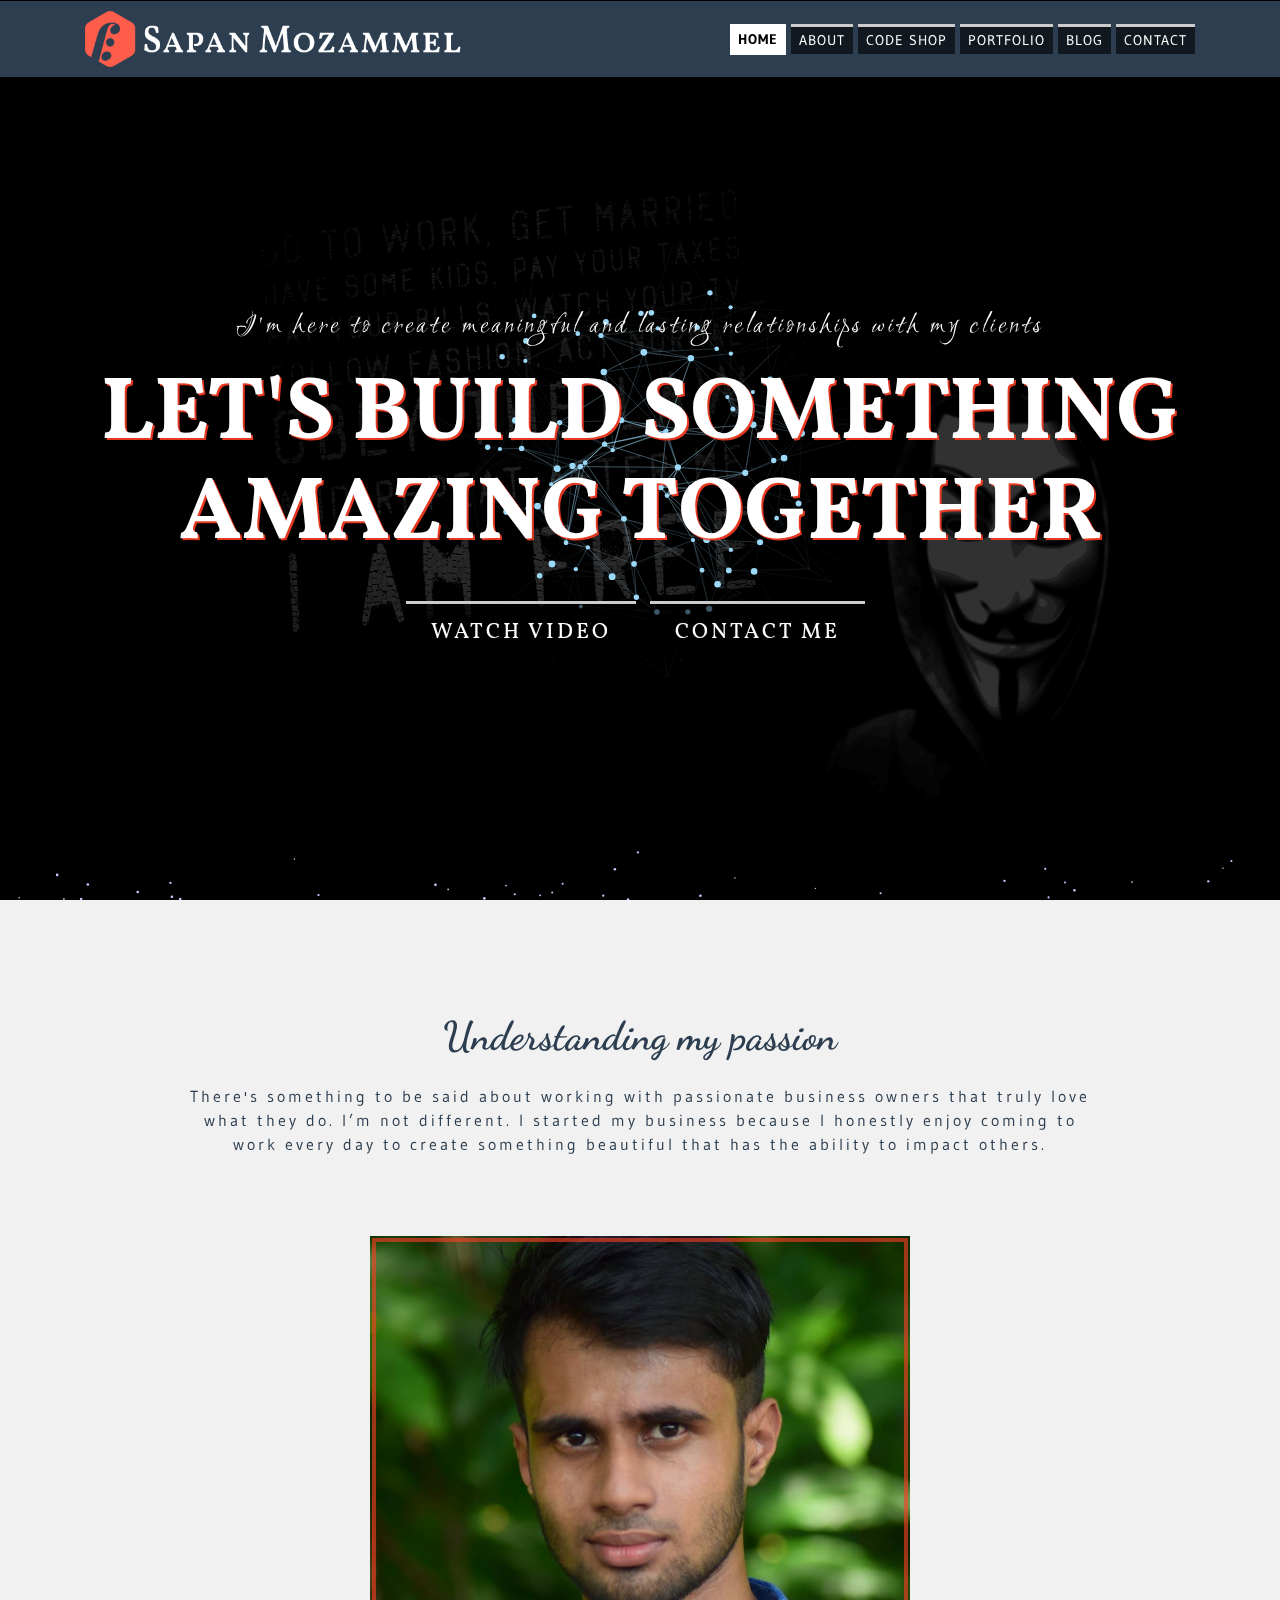
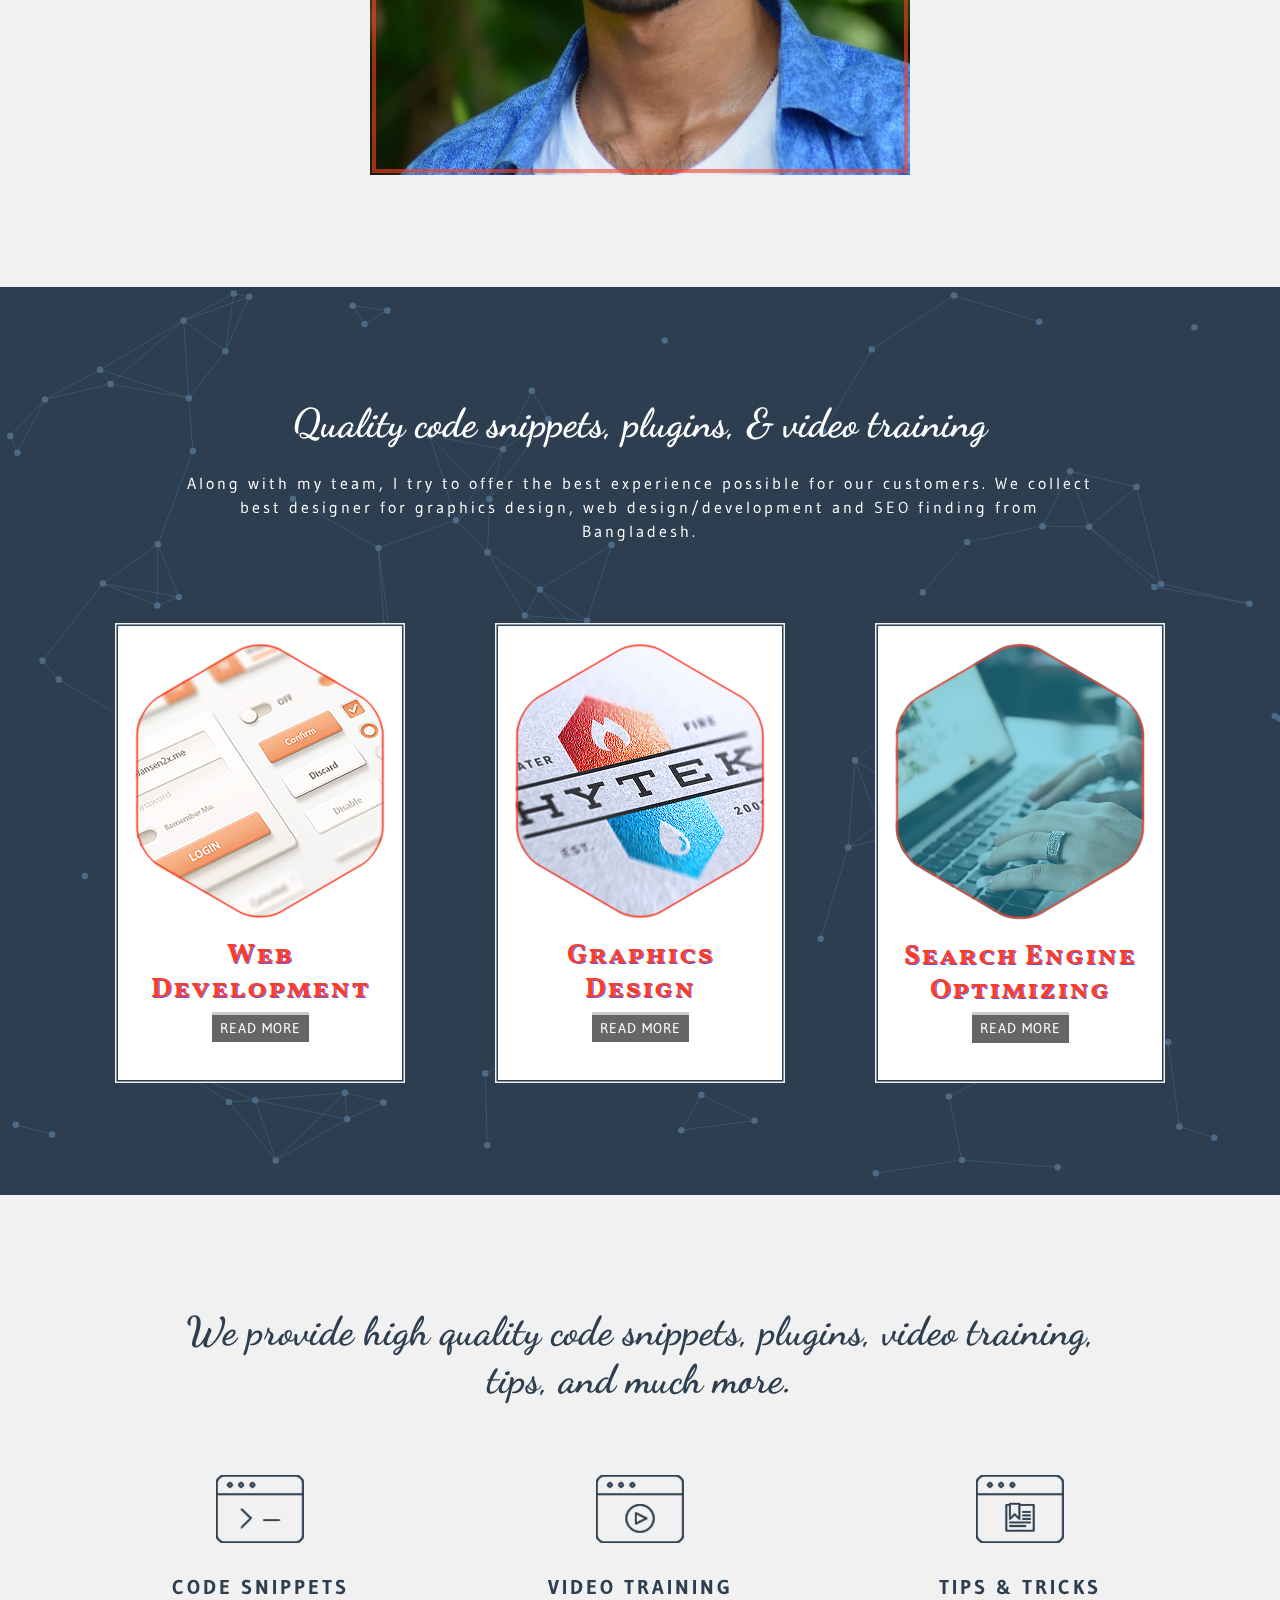
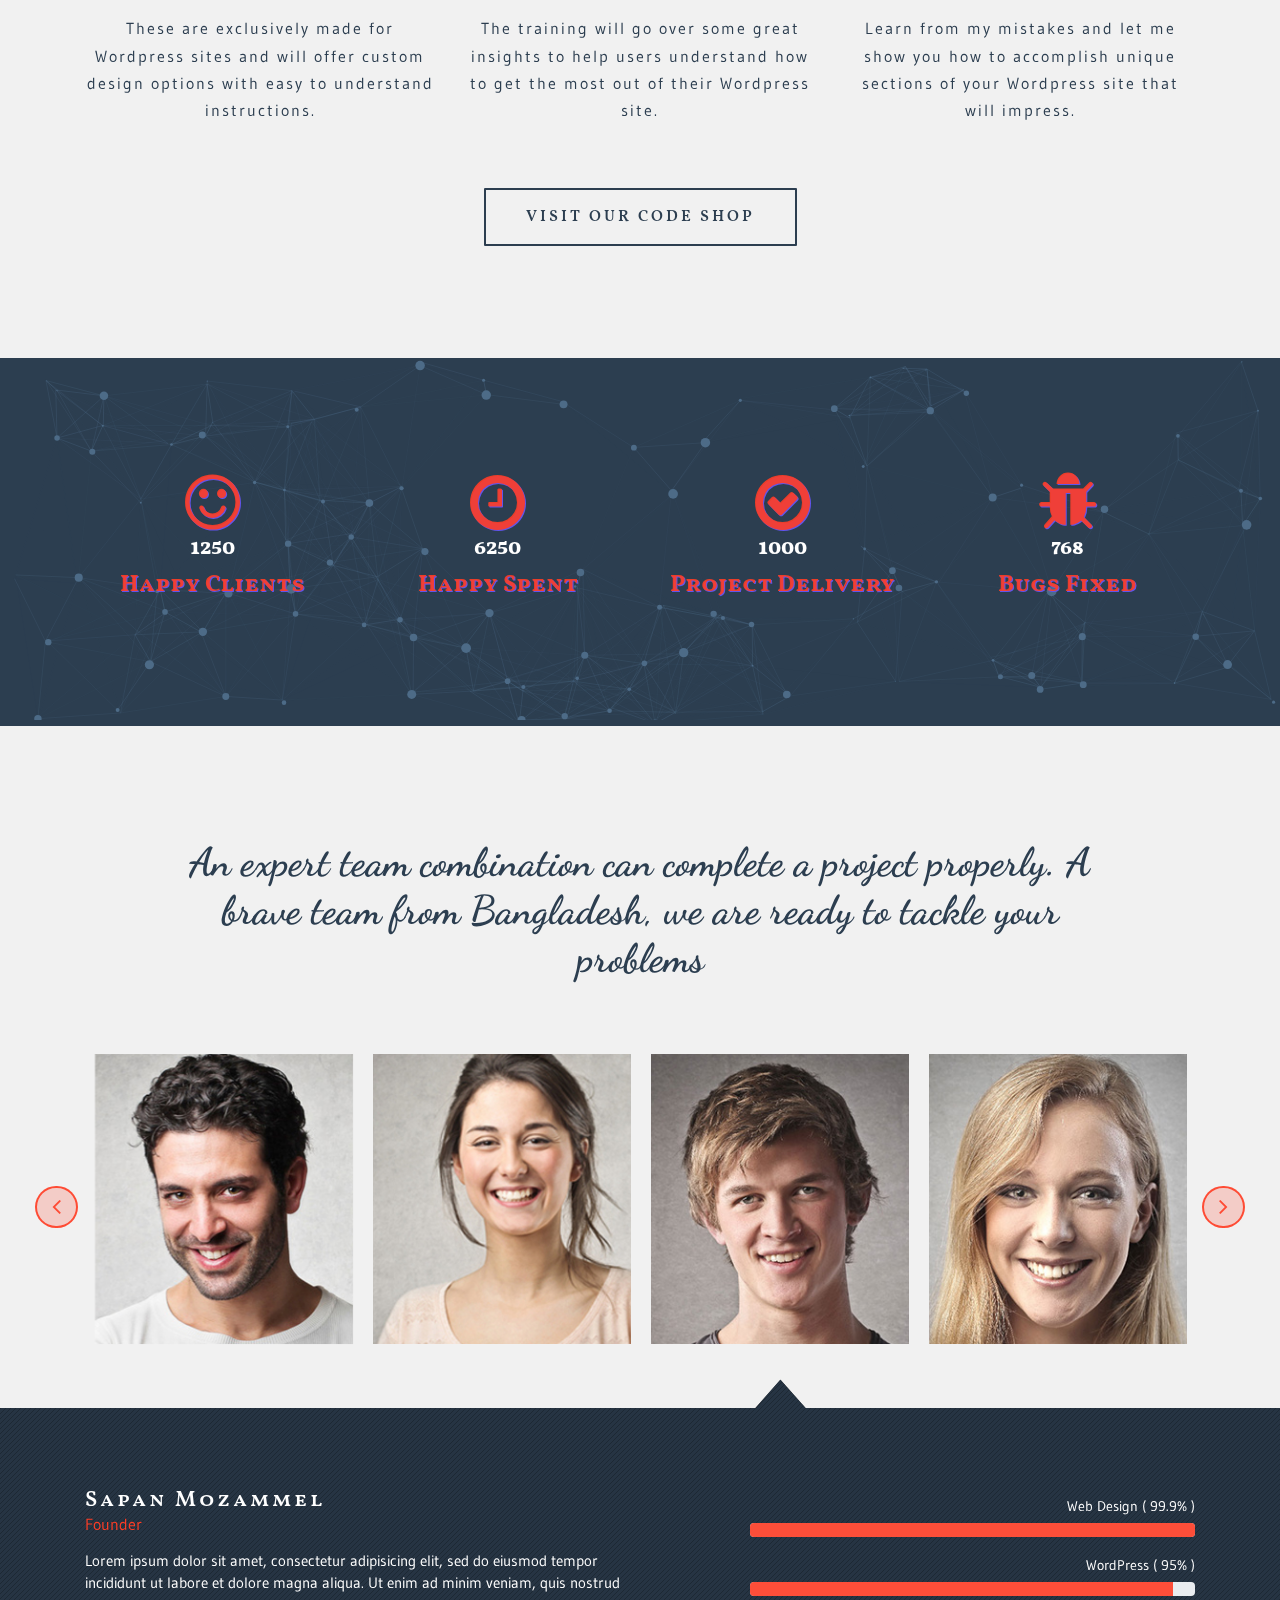
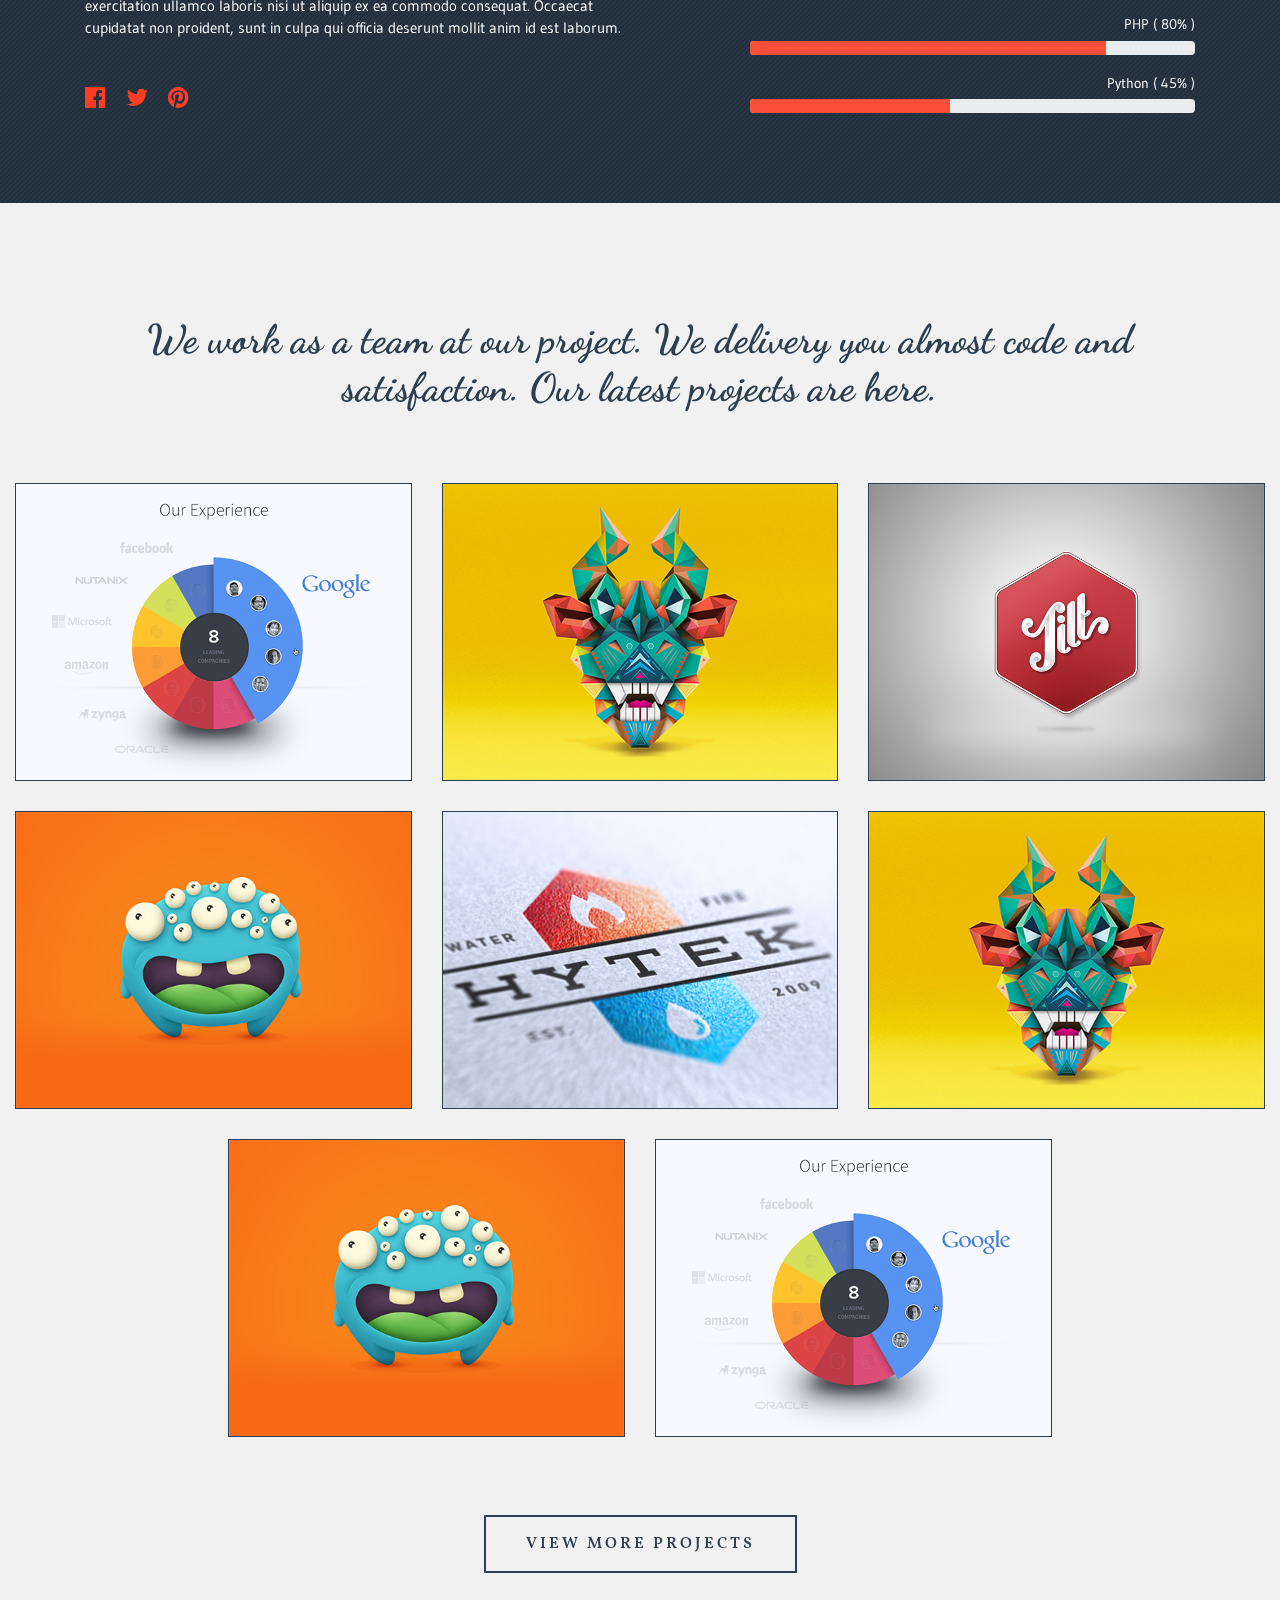
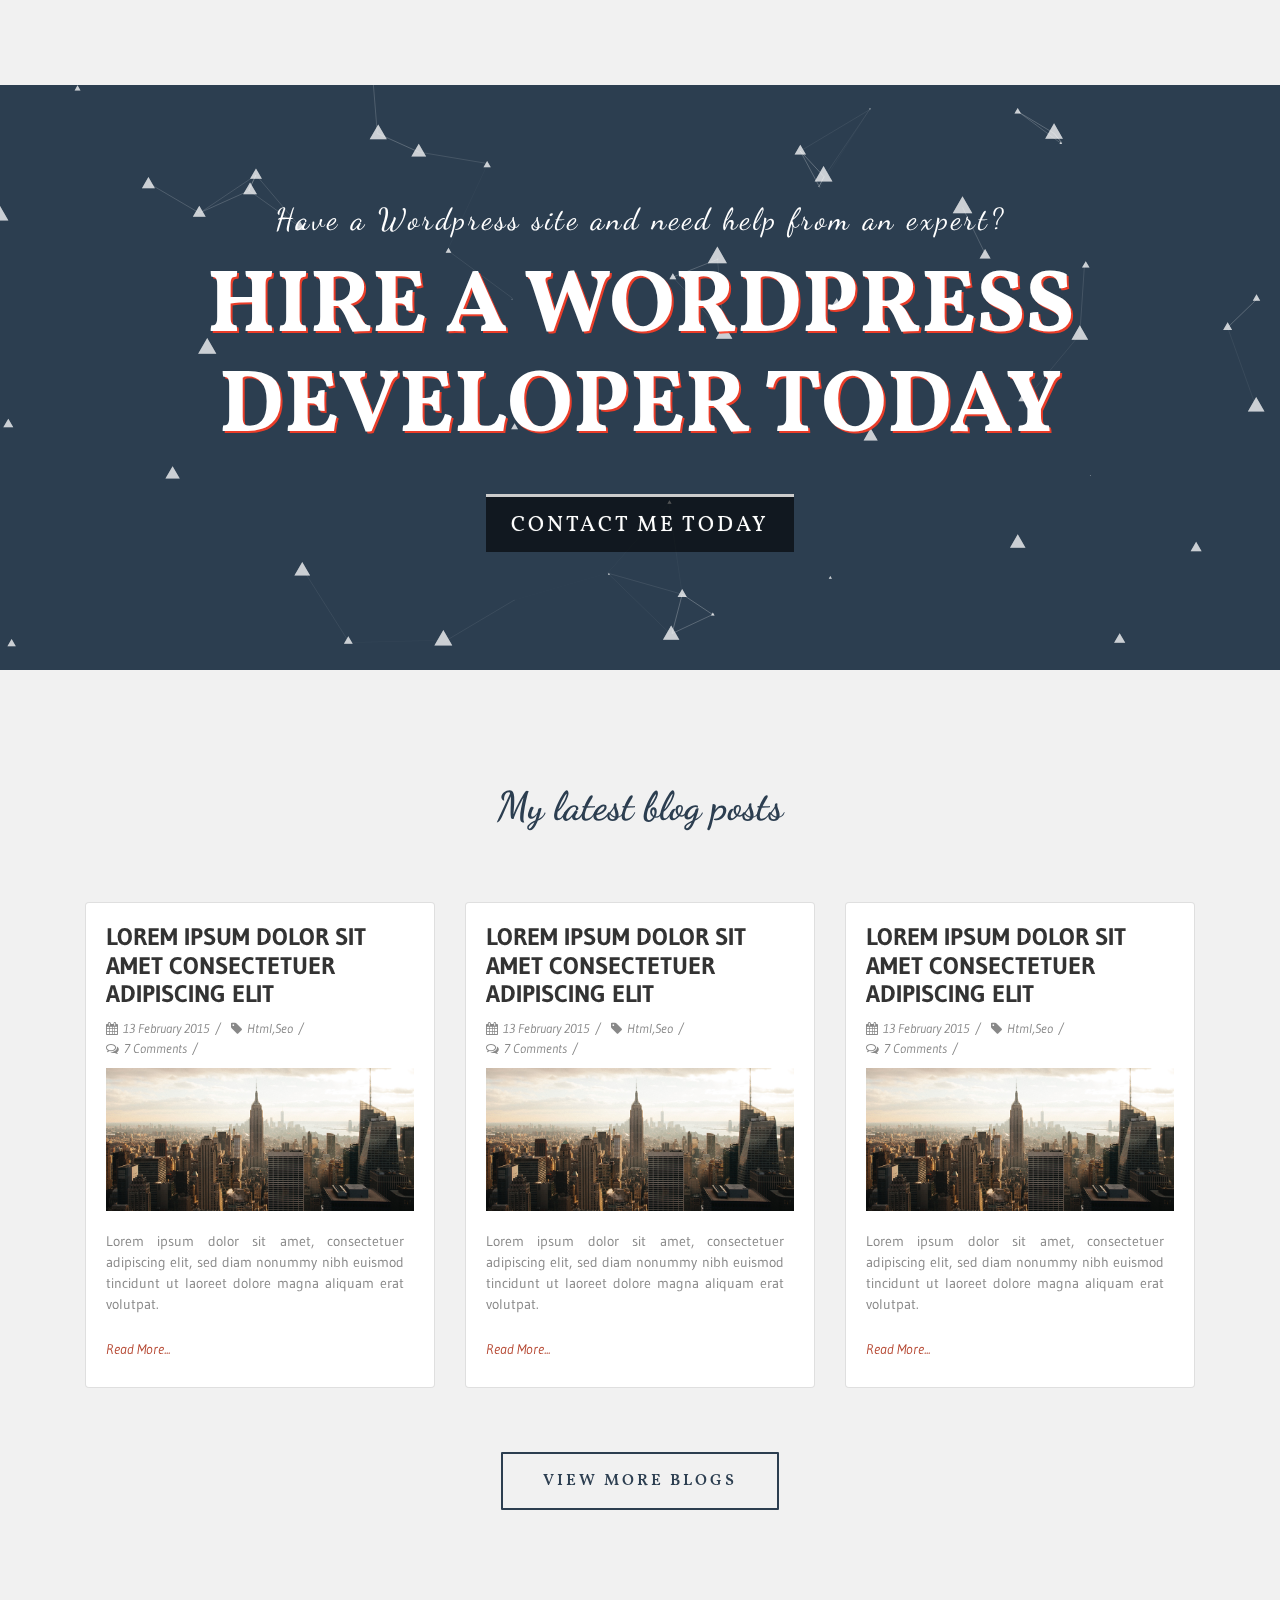
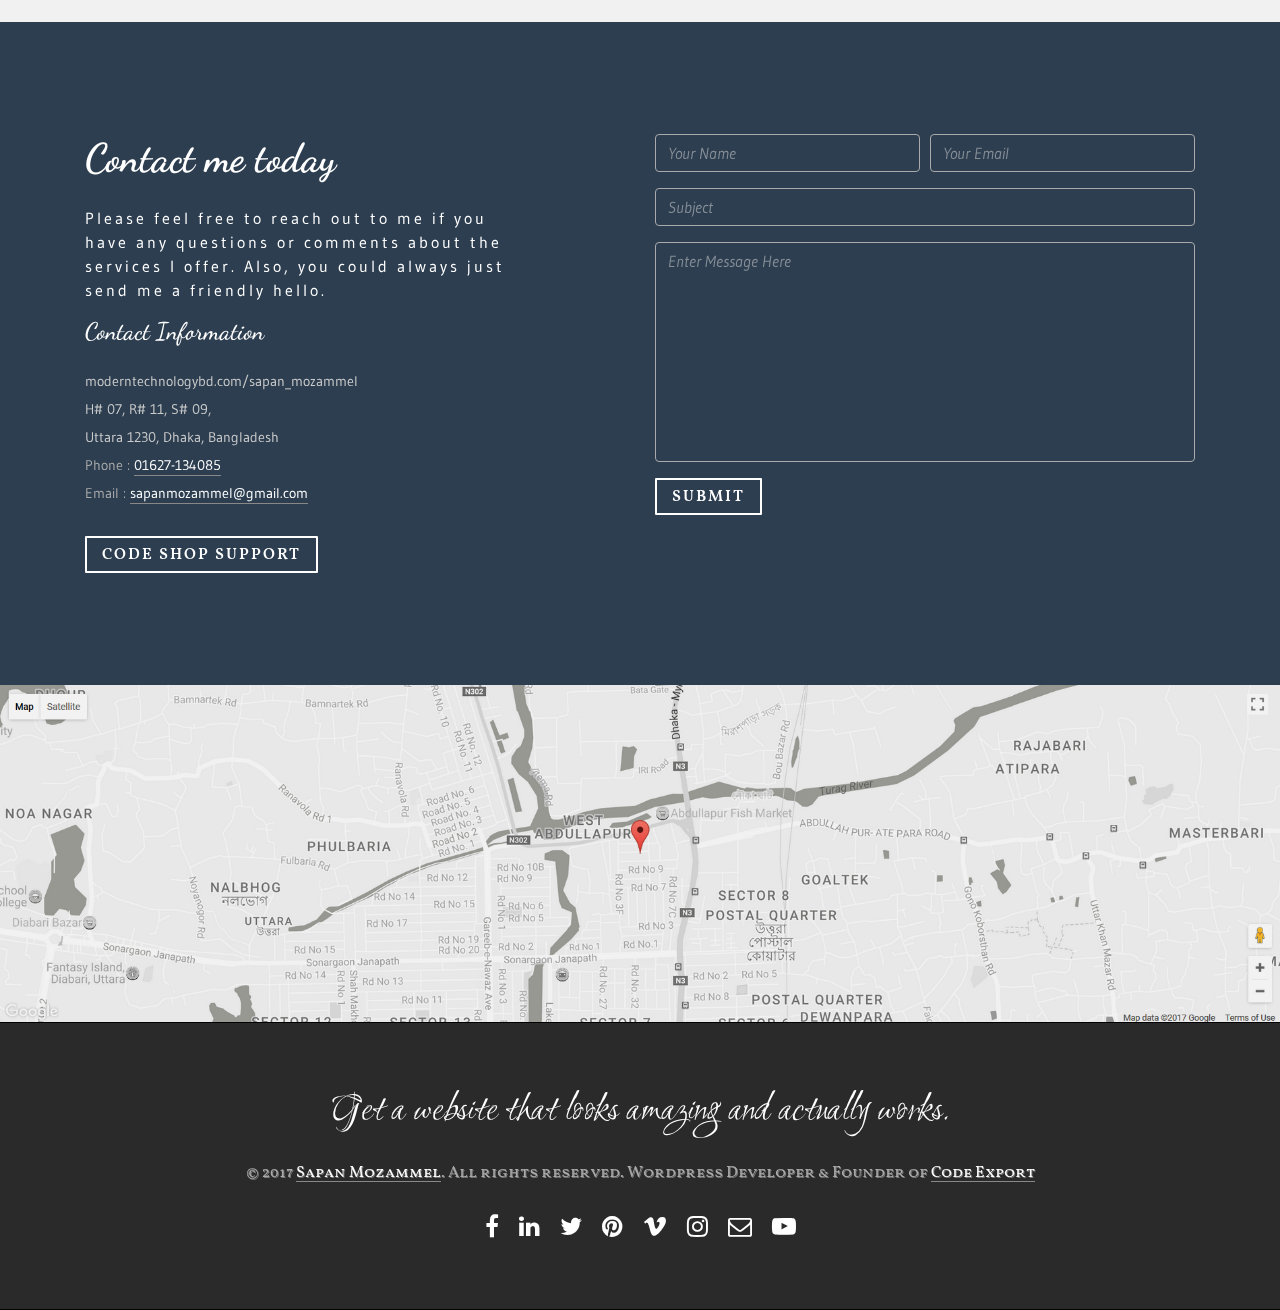
==== commit 8afafd73: "final project" ====
--- a/index.html
+++ b/index.html
@@ -1,7 +1,7 @@
 <!doctype html>
 <html lang="en">
 <head>
-	<title>Hello, world!</title>
+	<title>Sapan Mozammel</title>
 
 	<!-- Required meta tags -->
 	<meta charset="utf-8">
@@ -14,10 +14,10 @@
 	<link rel="stylesheet" href="assets/css/font-awesome.css">
 
 	<!-- google fonts -->
-	<link href="https://fonts.googleapis.com/css?family=Dancing+Script:400,700&amp;subset=latin-ext,vietnamese" rel="stylesheet">
+	<link href="https://fonts.googleapis.com/css?family=Dancing+Script:400,700" rel="stylesheet">
 	<link href="https://fonts.googleapis.com/css?family=Ruthie" rel="stylesheet">
 	<link href="https://fonts.googleapis.com/css?family=Vollkorn+SC:400,600,700,900" rel="stylesheet">
-	<link href="https://fonts.googleapis.com/css?family=Ubuntu:300,300i,400,400i,500,500i,700,700i" rel="stylesheet"> 
+	<link href="https://fonts.googleapis.com/css?family=Gudea:400,400i,700" rel="stylesheet"> 
 
 		<!-- 
 		=========================
@@ -29,47 +29,54 @@
 		<!-- code shop component -->
 		<link rel="stylesheet" href="assets/css/plugins/code-shop-component.css">
 		<!-- owl carousel -->
+		<link rel="stylesheet" href="assets/css/plugins/owl.theme.css">
 		<link rel="stylesheet" href="assets/css/plugins/owl.carousel.css">
-		<link rel="stylesheet" href="assets/css/plugins/owl.theme.css">
+		<!-- featherlight -->
+		<link rel="stylesheet" href="assets/css/plugins/featherlight.min.css">
 
 	<!-- Custom CSS -->
 	<link rel="stylesheet" href="assets/css/custom.css">
 	<link rel="stylesheet" href="style.css">
+	<!-- responsive css -->
+	<link rel="stylesheet" href="responsive.css">
 </head>
 <body>	
 
 	<!-- header area -->
 	<header class="header_area">
-		<div class="main_menu">
+		<div class="main_nav_menu">
 			<div class="container">
 				<div class="row">
-					<div class="col-md-12">
+					<div class="col-lg-12 col-md-12 col-sm-12 col">
 						<nav class="navbar navbar-expand-lg navbar-light p-0">
-							<a class="navbar-brand" href="index.html">
+							<a class="navbar-brand" href="index.html" style="padding: 0;">
 								<img src="assets/img/logo.png" alt="">
-								Sapan Mozammel
 							</a>
-							<button class="navbar-toggler" type="button" data-toggle="collapse" data-target="#navbarNav" aria-controls="navbarNav" aria-expanded="false" aria-label="Toggle navigation">
-							</button>
-							<div class="collapse navbar-collapse" id="navbarNav">
+							<button class="navbar-toggler main_menu_show_button" type="button">
+								<i class="fa fa-bars"></i>
+							</button>			
+							<div class="collapse navbar-collapse main_menu">
+								<div class="close_main_menu text-right">
+									<i class="fa fa-close"></i>
+								</div>
 								<ul class="nav justify-content-end short-link-effect">
 									<li class="nav-item">
 										<a class="nav-link active" href="index.html"><span data-hover="Home">Home</span></a>
 									</li>
 									<li class="nav-item">
-										<a class="nav-link" href="#"><span data-hover="About">About</span></a>
+										<a class="nav-link" href="about.html"><span data-hover="About">About</span></a>
 									</li>
 									<li class="nav-item">
-										<a class="nav-link" href="#"><span data-hover="Code Shop">Code Shop</span></a>
+										<a class="nav-link" href="codeshop.html"><span data-hover="Code Shop">Code Shop</span></a>
 									</li>
 									<li class="nav-item">
-										<a class="nav-link" href="#"><span data-hover="Portfolio">Portfolio</span></a>
+										<a class="nav-link" href="portfolio.html"><span data-hover="Portfolio">Portfolio</span></a>
 									</li>
 									<li class="nav-item">
-										<a class="nav-link" href="#"><span data-hover="Blog">Blog</span></a>
+										<a class="nav-link" href="blog.html"><span data-hover="Blog">Blog</span></a>
 									</li>
 									<li class="nav-item">
-										<a class="nav-link" href="#"><span data-hover="Contact">Contact</span></a>
+										<a class="nav-link" href="contact.html"><span data-hover="Contact">Contact</span></a>
 									</li>
 								</ul>
 							</div>
@@ -81,11 +88,9 @@
 	</header><!-- /header area -->
 
 	<!-- hero area -->
-	<section class="hero_area">
+	<section class="hero_area bg_canvus color_white">
 		<div class="hero_bg">
-			<video controls autoplay muted loop>
-				<source src="assets/Cholna Sujon.mp4">
-			</video>
+			<img src="assets/img/home_hero_bg.jpg" alt="">
 		</div>
 		<div class="hero_content">
 			<div id="hero_js_effects" class="hero_js_effects">
@@ -95,12 +100,12 @@
 			<div class="hero_main_content">
 				<div class="container">
 					<div class="row">
-						<div class="col-md-12">
-							<p>I'm here to create meaningful and lasting relationships with my clients.</p>
+						<div class=" col-lg-12 col-md-12 col-sm-12">
+							<p>I'm here to create meaningful and lasting relationships with my clients</p>
 							<h1 class="display-2">Let's build something amazing together</h1>
 							<div class="large-link-effect">
-								<a href="assets/Cholna Sujon.mp4" target="_blank"><span data-hover="Watch Video">Watch Video</span></a>
-								<a href="#"><span data-hover="Contact Me">Contact Me</span></a>
+								<a href="assets/ProgrammingMotivation.mp4" target="_blank"><span data-hover="Watch Video">Watch Video</span></a>
+								<a href="contact.html"><span data-hover="Contact Me">Contact Me</span></a>
 							</div>
 						</div>
 					</div>
@@ -112,20 +117,20 @@
 	<!-- main -->
 	<main>
 		<!-- about area -->
-		<section class="about_area">
+		<section class="about_area pt-7 pb-7">
 			<div class="container">
 				<div class="section_heading">
 					<div class="row">
-						<div class="col-md-10 offset-md-1">
+						<div class="col-lg-10 offset-lg-1 col-md-10 offset-md-1 col-sm-12">
 							<h1>Understanding my passion</h1>
-							<p>There's something to be said about working with passionate business owners that truly love what they do. I’m no different. I started my business because I honestly enjoy coming to work every day to create something beautiful that has the ability to impact others.</p>
+							<p>There's something to be said about working with passionate business owners that truly love what they do. I’m not different. I started my business because I honestly enjoy coming to work every day to create something beautiful that has the ability to impact others.</p>
 						</div>
 					</div>
 				</div>
 				<div class="row">
-					<div class="col-md-10 offset-md-1">
+					<div class="col-lg-6 offset-lg-3 col-md-6 offset-md-3 col-sm-8 offset-sm-2">
 						<div class="profilepic">
-							<img src="assets/img/profilepic.png" alt="">
+							<img src="assets/img/profilepic.jpg" alt="">
 						</div>
 					</div>
 				</div>
@@ -133,55 +138,61 @@
 		</section><!-- /about area -->
 
 		<!-- code shop area -->
-		<div class="code_shop_area" id="particleground">
-			<section class="code_shop_content">
+		<div class="code_shop_area bg_gray" id="particleground">
+			<section class="code_shop_content bg_canvus pt-7 pb-7 color_white">
 				<div class="container">
 					<div class="section_heading">
 						<div class="row">
-							<div class="col-md-10 offset-md-1">
-								<h1>Understanding my passion</h1>
-								<p>Along with my team I try to offer the best experience possible for our customers. Since the business is running well we got a vacant position for a frontend Developer/Designer.</p>
-							</div>
-						</div>
-					</div>
-					<div class="row">
-						<div class="col-md-4">
+							<div class="col-lg-10 offset-lg-1 col-md-10 offset-md-1 col-sm-12">
+								<h1>Quality code snippets, plugins, &amp; video training</h1>
+								<p>Along with my team, I try to offer the best experience possible for our customers. We collect best designer for graphics design, web design/development and SEO finding from Bangladesh.</p>
+							</div>
+						</div>
+					</div>
+					<div class="row">
+						<div class="col-lg-4 col-md-6 col-sm-12">
 							<div class="code_shop_box">
 								<svg xmlns="http://www.w3.org/2000/svg" width="100%" height="100%">
 									<line class="top" x1="0" y1="0" x2="900" y2="0"/>
 									<line class="left" x1="0" y1="460" x2="0" y2="-920"/>
-									<line class="bottom" x1="300" y1="460" x2="-600" y2="460"/>
-									<line class="right" x1="300" y1="0" x2="300" y2="1380"/>
+									<line class="bottom" x1="290" y1="460" x2="-600" y2="460"/>
+									<line class="right" x1="290" y1="0" x2="290" y2="1380"/>
 								</svg>
-								<h3>D</h3>
-								<span>2012</span>
-								<span>Broccoli, Asparagus, Curry</span>
-							</div>
-						</div>
-						<div class="col-md-4">
+								<img src="assets/img/Web_Development.png" alt="">
+								<h3>Web Development</h3>
+								<div class="short-link-effect">
+									<a href="#"><span data-hover="Read More">Read More</span></a>
+								</div>
+							</div>
+						</div>
+						<div class="col-lg-4 col-md-6 col-sm-12">
 							<div class="code_shop_box">
 								<svg xmlns="http://www.w3.org/2000/svg" width="100%" height="100%">
 									<line class="top" x1="0" y1="0" x2="900" y2="0"/>
 									<line class="left" x1="0" y1="460" x2="0" y2="-920"/>
-									<line class="bottom" x1="300" y1="460" x2="-600" y2="460"/>
-									<line class="right" x1="300" y1="0" x2="300" y2="1380"/>
+									<line class="bottom" x1="290" y1="460" x2="-600" y2="460"/>
+									<line class="right" x1="290" y1="0" x2="290" y2="1380"/>
 								</svg>
-								<h3>D</h3>
-								<span>2012</span>
-								<span>Broccoli, Asparagus, Curry</span>
-							</div>
-						</div>
-						<div class="col-md-4">
+								<img src="assets/img/Graphics_Design.png" alt="">
+								<h3>Graphics Design</h3>
+								<div class="short-link-effect">
+									<a href="#"><span data-hover="Read More">Read More</span></a>
+								</div>
+							</div>
+						</div>
+						<div class="col-lg-4 col-md-12 col-sm-12">
 							<div class="code_shop_box">
 								<svg xmlns="http://www.w3.org/2000/svg" width="100%" height="100%">
 									<line class="top" x1="0" y1="0" x2="900" y2="0"/>
 									<line class="left" x1="0" y1="460" x2="0" y2="-920"/>
-									<line class="bottom" x1="300" y1="460" x2="-600" y2="460"/>
-									<line class="right" x1="300" y1="0" x2="300" y2="1380"/>
+									<line class="bottom" x1="290" y1="460" x2="-600" y2="460"/>
+									<line class="right" x1="290" y1="0" x2="290" y2="1380"/>
 								</svg>
-								<h3>D</h3>
-								<span>2012</span>
-								<span>Broccoli, Asparagus, Curry</span>
+								<img src="assets/img/SEO.png" alt="">
+								<h3>Search Engine Optimizing</h3>
+								<div class="short-link-effect">
+									<a href="#"><span data-hover="Read More">Read More</span></a>
+								</div>
 							</div>
 						</div>
 					</div>
@@ -190,38 +201,38 @@
 		</div><!-- /Code shop area -->
 
 		<!-- service area -->
-		<section class="service_area">
+		<section class="service_area pt-7 pb-7">
 			<div class="container">
 				<div class="section_heading">
 					<div class="row">
-						<div class="col-md-10 offset-md-1">
+						<div class="col-lg-10 offset-lg-1 col-md-10 offset-md-1 col-sm-12">
 							<h1>We provide high quality code snippets, plugins, video training, tips, and much more.</h1>
 						</div>
 					</div>
 				</div>
 				<div class="service_content">	
 					<div class="row">
-						<div class="col-md-4">
+						<div class="col-lg-4 col-md-4 col-sm-12">
 							<img src="assets/img/cs.code.png" alt="">
 							<h5>code snippets</h5>
 							<p>These are exclusively made for Wordpress sites and will offer custom design options with easy to understand instructions.</p>
 						</div>	
-						<div class="col-md-4">
+						<div class="col-lg-4 col-md-4 col-sm-12">
 							<img src="assets/img/cs.video.png" alt="">
 							<h5>video training</h5>
-							<p>These are exclusively made for Wordpress sites and will offer custom design options with easy to understand instructions.</p>
+							<p>The training will go over some great insights to help users understand how to get the most out of their Wordpress site.</p>
 						</div>	
-						<div class="col-md-4">
+						<div class="col-lg-4 col-md-4 col-sm-12">
 							<img src="assets/img/cs.tips.png" alt="">
 							<h5>tips &amp; tricks</h5>
-							<p>These are exclusively made for Wordpress sites and will offer custom design options with easy to understand instructions.</p>
+							<p>Learn from my mistakes and let me show you how to accomplish unique sections of your Wordpress site that will impress.</p>
 						</div>
 					</div>
 				</div>
 				<div class="row mt-5">
-					<div class="col-md-12">
+					<div class="col-lg-12 col-md-12 col-sm-12">
 						<div class="page-link-effect justify-content-center d-flex">
-							<a href="#" target="_blank">Visit Our Code Shop</a>
+							<a href="codeshop.html">Visit Our Code Shop</a>
 						</div>
 					</div>
 				</div>
@@ -229,26 +240,26 @@
 		</section><!-- /service area -->
 
 		<!-- info area -->
-		<div class="info_area" id="particles-js">
-			<section class="info_content">
+		<div class="info_area bg_gray" id="particles-js">
+			<section class="info_content bg_canvus pt-7 pb-7">
 				<div class="container">
 					<div class="row">
-						<div class="col-md-3">
+						<div class="col-lg-3 col-md-3 col-sm-6">
 							<i class="fa fa-smile-o"></i>
 							<h3 id="cst1">1250</h3>
 							<h2>Happy clients</h2>
 						</div>
-						<div class="col-md-3">
+						<div class="col-lg-3 col-md-3 col-sm-6">
 							<i class="fa fa-clock-o"></i>
 							<h3 id="cst2">6250</h3>
 							<h2>Happy spent</h2>
 						</div>
-						<div class="col-md-3">
+						<div class="col-lg-3 col-md-3 col-sm-6">
 							<i class="fa fa-check-circle-o"></i>
 							<h3 id="cst3">1000</h3>
 							<h2>project delivery</h2>
 						</div>
-						<div class="col-md-3">
+						<div class="col-lg-3 col-md-3 col-sm-6">
 							<i class="fa fa-bug"></i>
 							<h3 id="cst4">765</h3>
 							<h2>bugs fixed</h2>
@@ -259,34 +270,33 @@
 		</div><!-- /info area -->
 
 		<!-- team members area -->
-		<section class="team_members_area">
+		<section class="team_members_area pt-7">
 			<div class="container">
 				<div class="section_heading">
 					<div class="row">
-						<div class="col-md-10 offset-md-1">
-							<h1>Understanding my passion</h1>
-							<p>There's something to be said about working with passionate business owners that truly love what they do. I’m no different. I started my business because I honestly enjoy coming to work every day to create something beautiful that has the ability to impact others.</p>
+						<div class="col-lg-10 offset-lg-1 col-md-10 offset-md-1 col-sm-12">
+							<h1>An expert team combination can complete a project properly. A brave team from Bangladesh, we are ready to tackle your problems</h1>
 						</div>
 					</div>
 				</div>
 				<div class="row">
-					<div class="col-md-12">
+					<div class="col-lg-12 col-md-12 col-sm-12">
 						<div id="Our_Team_Members">
+							<div class="item tablinks" onclick="openCity(event, 'team_member_3')">
+								<div class="back-g">
+									<img src="assets/img/team_members/team_member_3.png" alt="">
+								</div>
+							</div>
+							<div class="item tablinks" onclick="openCity(event, 'team_member_2')">
+								<div class="back-g">
+									<img src="assets/img/team_members/team_member_1.png" alt="">
+								</div>
+							</div>
 							<div class="item tablinks" onclick="openCity(event, 'team_member_1')" id="defaultOpen">
 								<div class="back-g">
 									<img src="assets/img/team_members/team_member_2.png" alt="">
 								</div>
 							</div>
-							<div class="item tablinks" onclick="openCity(event, 'team_member_2')">
-								<div class="back-g">
-									<img src="assets/img/team_members/team_member_1.png" alt="">
-								</div>
-							</div>
-							<div class="item tablinks" onclick="openCity(event, 'team_member_3')">
-								<div class="back-g">
-									<img src="assets/img/team_members/team_member_3.png" alt="">
-								</div>
-							</div>
 							<div class="item tablinks" onclick="openCity(event, 'team_member_4')">
 								<div class="back-g">
 									<img src="assets/img/team_members/team_member_4.png" alt="">
@@ -309,12 +319,12 @@
 		</section><!-- /team members area -->
 
 		<!-- member details area -->
-		<section class="member_details_area">
+		<section class="member_details_area color_white">
 			<div class="container">
 				<!-- member 1 -->
 				<div class="tabcontent" id="team_member_1">
 					<div class="row">
-						<div class="col-md-7">
+						<div class="col-lg-7 col-md-7 col-sm-12">
 							<div class="about_member">
 								<h2 class="member_name">Sapan Mozammel</h2>
 								<h4 class="member_title">Founder</h4>
@@ -326,7 +336,7 @@
 								</div>
 							</div>
 						</div>
-						<div class="col-md-5">
+						<div class="col-lg-5 col-md-5 col-sm-12">
 							<div class="progress_bars">
 								<h3>Web Design ( 99.9% )</h3>
 								<div class="progress">
@@ -357,7 +367,7 @@
 				<!-- member 2 -->
 				<div class="tabcontent" id="team_member_2">
 					<div class="row">
-						<div class="col-md-7">
+						<div class="col-lg-7 col-md-7 col-sm-12">
 							<div class="about_member">
 								<h2 class="member_name">Kamal Hosain</h2>
 								<h4 class="member_title">CEO</h4>
@@ -369,7 +379,7 @@
 								</div>
 							</div>
 						</div>
-						<div class="col-md-5">
+						<div class="col-lg-5 col-md-5 col-sm-12">
 							<div class="progress_bars">
 								<h3>Web Design ( 80% )</h3>
 								<div class="progress">
@@ -400,7 +410,7 @@
 				<!-- member 3 -->
 				<div class="tabcontent" id="team_member_3">
 					<div class="row">
-						<div class="col-md-7">
+						<div class="col-lg-7 col-md-7 col-sm-12">
 							<div class="about_member">
 								<h2 class="member_name">Saiful Islam</h2>
 								<h4 class="member_title">Founder</h4>
@@ -412,7 +422,7 @@
 								</div>
 							</div>
 						</div>
-						<div class="col-md-5">
+						<div class="col-lg-5 col-md-5 col-sm-12">
 							<div class="progress_bars">
 								<h3>Web Design ( 89% )</h3>
 								<div class="progress">
@@ -443,7 +453,7 @@
 				<!-- member 4 -->
 				<div class="tabcontent" id="team_member_4">
 					<div class="row">
-						<div class="col-md-7">
+						<div class="col-lg-7 col-md-7 col-sm-12">
 							<div class="about_member">
 								<h2 class="member_name">Fahim Mojumder</h2>
 								<h4 class="member_title">Founder</h4>
@@ -455,7 +465,7 @@
 								</div>
 							</div>
 						</div>
-						<div class="col-md-5">
+						<div class="col-lg-5 col-md-5 col-sm-12">
 							<div class="progress_bars">
 								<h3>Web Design ( 99.9% )</h3>
 								<div class="progress">
@@ -486,7 +496,7 @@
 				<!-- member 5 -->
 				<div class="tabcontent" id="team_member_5">
 					<div class="row">
-						<div class="col-md-7">
+						<div class="col-lg-7 col-md-7 col-sm-12">
 							<div class="about_member">
 								<h2 class="member_name">jasim alam</h2>
 								<h4 class="member_title">Founder</h4>
@@ -498,7 +508,7 @@
 								</div>
 							</div>
 						</div>
-						<div class="col-md-5">
+						<div class="col-lg-5 col-md-5 col-sm-12">
 							<div class="progress_bars">
 								<h3>Web Design ( 99.9% )</h3>
 								<div class="progress">
@@ -529,7 +539,7 @@
 				<!-- member 6 -->
 				<div class="tabcontent" id="team_member_6">
 					<div class="row">
-						<div class="col-md-7">
+						<div class="col-lg-7 col-md-7 col-sm-12">
 							<div class="about_member">
 								<h2 class="member_name">John Donga</h2>
 								<h4 class="member_title">Founder</h4>
@@ -541,7 +551,7 @@
 								</div>
 							</div>
 						</div>
-						<div class="col-md-5">
+						<div class="col-lg-5 col-md-5 col-sm-12">
 							<div class="progress_bars">
 								<h3>Web Design ( 99.9% )</h3>
 								<div class="progress">
@@ -573,129 +583,117 @@
 		</section><!-- /member details area -->
 
 		<!-- portfolio area -->
-		<section class="portfolio_area">
-			<div class="container">
+		<section class="portfolio_area pt-7 pb-7">
+			<div class="container-fluid">
 				<div class="section_heading">
 					<div class="row">
-						<div class="col-md-10 offset-md-1">
-							<h1>Understanding my passion</h1>
-							<p>There's something to be said about working with passionate business owners that truly love what they do. I’m no different. I started my business because I honestly enjoy coming to work every day to create something beautiful that has the ability to impact others.</p>
-						</div>
-					</div>
-				</div>
-				<div class="row">
-					<div class="col-md-12">
-						<ul>
-							<li class="filter "class="active" data-filter="all">All</li>
-							<li class="filter" data-filter=".wd">web design</li>
-							<li class="filter" data-filter=".wp">wordpress</li>
-							<li class="filter" data-filter=".seo">SEO</li>
-							<li class="filter" data-filter=".gd">graphics design</li>
-						</ul>
+						<div class="col-lg-10 offset-lg-1 col-md-10 offset-md-1 col-sm-12">
+							<h1>We work as a team at our project. We delivery you almost code and satisfaction. Our latest projects are here.</h1>
+						</div>
 					</div>
 				</div>
 				<div class="row portfolios">
-					<div class="col-md-4 mix wd wp">
+					<div class="col-lg-4 col-md-4 col-sm-6">
 						<div class="single_portfolio">
 							<img src="assets/img/port_pic_1.png" alt="">
 							<div class="overlay">
 								<h3>Molly Responsive</h3>
 								<h4>Web Design</h4>
 								<div class="short-link-effect">
-									<a href="#"><span data-hover="Read More">Read More</span></a>
-								</div>
-							</div>
-						</div>
-					</div>
-					<div class="col-md-4 mix wd wp">
+									<a href="" target="_blank"><span data-hover="view full project">view full project</span></a>
+								</div>
+							</div>
+						</div>
+					</div>
+					<div class="col-lg-4 col-md-4 col-sm-6">
 						<div class="single_portfolio">
 							<img src="assets/img/port_pic_2.png" alt="">
 							<div class="overlay">
 								<h3>Molly Responsive</h3>
 								<h4>Web Design</h4>
 								<div class="short-link-effect">
-									<a href="#"><span data-hover="Read More">Read More</span></a>
-								</div>
-							</div>
-						</div>
-					</div>
-					<div class="col-md-4 mix wd seo">
+									<a href="" target="_blank"><span data-hover="view full project">view full project</span></a>
+								</div>
+							</div>
+						</div>
+					</div>
+					<div class="col-lg-4 col-md-4 col-sm-6">
 						<div class="single_portfolio">
 							<img src="assets/img/port_pic_3.png" alt="">
 							<div class="overlay">
 								<h3>Molly Responsive</h3>
 								<h4>Web Design</h4>
 								<div class="short-link-effect">
-									<a href="#"><span data-hover="Read More">Read More</span></a>
-								</div>
-							</div>
-						</div>
-					</div>
-					<div class="col-md-4 mix wd wp">
+									<a href="" target="_blank"><span data-hover="view full project">view full project</span></a>
+								</div>
+							</div>
+						</div>
+					</div>
+					<div class="col-lg-4 col-md-4 col-sm-6">
 						<div class="single_portfolio">
 							<img src="assets/img/port_pic_5.png" alt="">
 							<div class="overlay">
 								<h3>Molly Responsive</h3>
 								<h4>Web Design</h4>
 								<div class="short-link-effect">
-									<a href="#"><span data-hover="Read More">Read More</span></a>
-								</div>
-							</div>
-						</div>
-					</div>
-					<div class="col-md-4 mix gd">
+									<a href="" target="_blank"><span data-hover="view full project">view full project</span></a>
+								</div>
+							</div>
+						</div>
+					</div>
+					<div class="col-lg-4 col-md-4 col-sm-6">
 						<div class="single_portfolio">
 							<img src="assets/img/port_pic_7.png" alt="">
 							<div class="overlay">
 								<h3>Molly Responsive</h3>
 								<h4>Web Design</h4>
 								<div class="short-link-effect">
-									<a href="#"><span data-hover="Read More">Read More</span></a>
-								</div>
-							</div>
-						</div>
-					</div>
-					<div class="col-md-4 mix gd">
+									<a href="" target="_blank"><span data-hover="view full project">view full project</span></a>
+								</div>
+							</div>
+						</div>
+					</div>
+					<div class="col-lg-4 col-md-4 col-sm-6">
 						<div class="single_portfolio">
 							<img src="assets/img/port_pic_2.png" alt="">
 							<div class="overlay">
 								<h3>Molly Responsive</h3>
 								<h4>Web Design</h4>
 								<div class="short-link-effect">
-									<a href="#"><span data-hover="Read More">Read More</span></a>
-								</div>
-							</div>
-						</div>
-					</div>
-					<div class="col-md-4 mix wd seo">
+									<a href="" target="_blank"><span data-hover="view full project">view full project</span></a>
+								</div>
+							</div>
+						</div>
+					</div>
+					<div class="col-lg-4 col-md-4 col-sm-6">
 						<div class="single_portfolio">
 							<img src="assets/img/port_pic_5.png" alt="">
 							<div class="overlay">
 								<h3>Molly Responsive</h3>
 								<h4>Web Design</h4>
 								<div class="short-link-effect">
-									<a href="#"><span data-hover="Read More">Read More</span></a>
-								</div>
-							</div>
-						</div>
-					</div>
-					<div class="col-md-4 mix gd">
+									<a href="" target="_blank"><span data-hover="view full project">view full project</span></a>
+								</div>
+							</div>
+						</div>
+					</div>
+					<div class="col-lg-4 col-md-4 col-sm-6">
 						<div class="single_portfolio">
 							<img src="assets/img/port_pic_1.png" alt="">
 							<div class="overlay">
 								<h3>Molly Responsive</h3>
 								<h4>Web Design</h4>
 								<div class="short-link-effect">
-									<a href="#"><span data-hover="Read More">Read More</span></a>
+									<a href="" target="_blank"><span data-hover="view full project">view full project</span></a>
 								</div>
 							</div>
 						</div>
 					</div>
 				</div>
 				<div class="row mt-5">
-					<div class="col-md-12">
+					<div class="col-lg-12 col-md-12 col-sm-12">
 						<div class="page-link-effect justify-content-center d-flex">
-							<a href="#" target="_blank">view more projects</a>
+							<a href="portfolio.html">view more projects</a>
 						</div>
 					</div>
 				</div>
@@ -703,23 +701,187 @@
 		</section><!-- /portfolio area -->
 
 		<!-- hire area -->
-		<div class="hire_area" id="hire_bg">
-			<section class="hire_content">
+		<div class="hire_area bg_gray" id="hire_bg">
+			<section class="hire_content bg_canvus pt-7 pb-7 color_white">
 				<div class="container">
 					<div class="row">
-						<div class="col-md-12">
+						<div class="col-lg-12 col-md-12 col-sm-12">
 							<p>Have a Wordpress site and need help from an expert?</p>
-							<h1 class="display-2">Hire a Squarespace developer today</h1>
+							<h1 class="display-2">Hire a Wordpress developer today</h1>
 							<div class="large-link-effect">
-								<a href="#"><span data-hover="Contact me Today">Contact me Today</span></a>
+								<a href="contact.html"><span data-hover="Contact me Today">Contact me Today</span></a>
 							</div>
 						</div>
 					</div>
 				</div>
 			</section>
 		</div><!-- /hire area -->
+
+		<!-- blog area -->
+		<section class="blog_area pt-7 pb-7">
+			<div class="container">
+				<div class="section_heading">
+					<div class="row">
+						<div class="col-lg-10 offset-lg-1 col-md-10 offset-md-1 col-sm-12">
+							<h1>My latest blog posts</h1>
+						</div>
+					</div>
+				</div>
+				<div class="row">
+					<div class="col-lg-12 col-md-12 col-sm-12">
+						<div class="card-deck">
+							<div class="card mb-3">
+								<div class="card-body">
+									<div class="single_Blog">
+										<h2>Lorem ipsum dolor sit amet consectetuer adipiscing elit</h2>
+										<div class="Blog_information clearfix">
+											<p><i class="fa fa-calendar"></i>13 February 2015</p>
+											<p><i class="fa fa-tag"></i>Html,Seo</p>
+											<p><i class="fa fa-comments-o"></i>7 Comments</p>
+										</div>
+										<img src="assets/img/Single_Blog_Pic_2.png" alt="" />
+										<p class="Blog_text">Lorem ipsum dolor sit amet, consectetuer adipiscing elit, sed diam nonummy nibh euismod tincidunt ut laoreet dolore magna aliquam erat volutpat.</p>
+										<h5 class="Read_More"><a href="">Read More...</a></h5>
+									</div>
+								</div>
+							</div>
+							<div class="card mb-3">
+								<div class="card-body">
+									<div class="single_Blog">
+										<h2>Lorem ipsum dolor sit amet consectetuer adipiscing elit</h2>
+										<div class="Blog_information clearfix">
+											<p><i class="fa fa-calendar"></i>13 February 2015</p>
+											<p><i class="fa fa-tag"></i>Html,Seo</p>
+											<p><i class="fa fa-comments-o"></i>7 Comments</p>
+										</div>
+										<img src="assets/img/Single_Blog_Pic_2.png" alt="" />
+										<p class="Blog_text">Lorem ipsum dolor sit amet, consectetuer adipiscing elit, sed diam nonummy nibh euismod tincidunt ut laoreet dolore magna aliquam erat volutpat.</p>
+										<h5 class="Read_More"><a href="">Read More...</a></h5>
+									</div>
+								</div>
+							</div>
+							<div class="card mb-3">
+								<div class="card-body">
+									<div class="single_Blog">
+										<h2>Lorem ipsum dolor sit amet consectetuer adipiscing elit</h2>
+										<div class="Blog_information clearfix">
+											<p><i class="fa fa-calendar"></i>13 February 2015</p>
+											<p><i class="fa fa-tag"></i>Html,Seo</p>
+											<p><i class="fa fa-comments-o"></i>7 Comments</p>
+										</div>
+										<img src="assets/img/Single_Blog_Pic_2.png" alt="" />
+										<p class="Blog_text">Lorem ipsum dolor sit amet, consectetuer adipiscing elit, sed diam nonummy nibh euismod tincidunt ut laoreet dolore magna aliquam erat volutpat.</p>
+										<h5 class="Read_More"><a href="">Read More...</a></h5>
+									</div>
+								</div>
+							</div>
+						</div>
+					</div>
+				</div>
+				<div class="row mt-5">
+					<div class="col-lg-12 col-md-12 col-sm-12">
+						<div class="page-link-effect justify-content-center d-flex">
+							<a href="blog.html">View More Blogs</a>
+						</div>
+					</div>
+				</div>
+			</div>
+		</section><!-- /blog area -->
+
+		<!-- contact area -->
+		<div class="contact_area bg_gray">
+			<section class="contact_content pt-7 pb-7 color_white">
+				<div class="container">
+					<div class="row">
+						<div class="col-lg-5 col-md-5 col-sm-12">
+							<div class="section_heading">
+								<h1>Contact me today</h1>
+								<p>Please feel free to reach out to me if you have any questions or comments about the services I offer. Also, you could always just send me a friendly hello.</p>
+							</div>
+							<div class="contact_information">
+								<h4>Contact Information</h4>
+								<ul>
+									<li>moderntechnologybd.com/sapan_mozammel</li>
+									<li>H# 07, R# 11, S# 09,</li>
+									<li>Uttara 1230, Dhaka, Bangladesh</li>
+									<li class="callto"><a href="tel:01627134085">01627-134085</a></li>
+									<li class="mailto"><a href="mailto:sapanmozammel@gmail.com">sapanmozammel@gmail.com</a></li>
+								</ul>
+							</div>
+							<div class="code_shop_support">
+								<a href="">Code Shop Support</a>
+							</div>
+						</div>
+						<div class="col-lg-6 offset-lg-1 col-md-6 offset-md-1 col-sm-12">
+							<form>
+								<div class="form-row">
+									<div class="col form-group">
+										<input type="text" class="form-control" placeholder="Your Name">
+									</div>
+									<div class="col form-group">
+										<input type="email" class="form-control" placeholder="Your Email">
+									</div>
+								</div>
+								<div class="form-row">
+									<div class="col form-group">
+										<input type="text" class="form-control" placeholder="Subject">
+									</div>
+								</div>
+								<div class="form-row">
+									<div class="col form-group">
+										<textarea class="form-control" placeholder="Enter Message Here"></textarea>
+									</div>
+								</div>
+								<div class="form-row">
+									<div class="col">
+										<button type="submit">Submit</button>
+									</div>
+								</div>
+							</form>
+						</div>
+					</div>
+				</div>
+			</section>
+			<div class="contact_map">
+				<img src="assets/img/map.png" alt="">
+			</div>
+		</div><!-- /contact area -->
 		
-	</main>
+		<!-- scroll to top -->
+		<div class="scroll_to_top">
+			<i class="fa fa-chevron-up"></i>
+		</div><!-- /scroll to top -->
+	</main><!-- /main -->
+
+	<!-- footer area -->
+	<footer class="footer_area color_white">
+		<div class="container">
+			<div class="row">
+				<div class="col-lg-12 col-md-12 col-sm-12">
+					<h4>Get a website that looks amazing and actually works.</h4>
+				</div>
+			</div>
+			<div class="row">
+				<div class="col-lg-12 col-md-12 col-sm-12">
+					<p>&copy; 2017 <a href="index.html">Sapan Mozammel</a>. All rights reserved. Wordpress Developer &amp; Founder of <a href="#">Code Export</a></p>
+				</div>
+			</div>
+			<div class="row footer_social_menu">
+				<div class="col-lg-8 offset-lg-2 col-md-8 offset-md-2 col-sm-12">
+					<ul>
+						<li><a href="#"><i class="fa fa-facebook"></i></a></li>
+						<li><a href="#"><i class="fa fa-linkedin"></i></a></li>
+						<li><a href="#"><i class="fa fa-twitter"></i></a></li>
+						<li><a href="#"><i class="fa fa-pinterest"></i></a></li>
+						<li><a href="#"><i class="fa fa-vimeo"></i></a></li>
+						<li><a href="#"><i class="fa fa-instagram"></i></a></li>
+						<li><a href="#"><i class="fa fa-envelope-o"></i></a></li>
+						<li><a href="#"><i class="fa fa-youtube-play"></i></a></li>
+					</ul>
+				</div>
+			</div>
+		</div>
+	</footer><!-- /footer area -->
 
 		<!--
 		========================= 
@@ -757,6 +919,8 @@
     	<script  src="assets/js/plugins/labyrinth.js"></script>
 		<!-- hire page bg -->
     	<script  src="assets/js/plugins/hire_page_bg.js"></script>
+		<!-- featherlight -->
+    	<script  src="assets/js/plugins/featherlight.min.js"></script>
 
 	<!-- Custom JS -->
 	<script src="assets/js/custom.js"></script>
@@ -781,25 +945,25 @@
 		$('#cst1').animationCounter({
 			start: 0,
 			end:1250,
-			step:50,
+			step:10,
 			delay:0,
 		});
 		$('#cst2').animationCounter({
 			start: 0,
 			end:6250,
-			step:250,
+			step:50,
 			delay:0,
 		});
 		$('#cst3').animationCounter({
 			start: 0,
 			end:1000,
-			step:40,
+			step:8,
 			delay:0,
 		});
 		$('#cst4').animationCounter({
 			start: 0,
 			end:765,
-			step:30,
+			step:6,
 			delay:0,
 		});	
 	</script>
--- a/assets/css/plugins/linkeffect.css
+++ b/assets/css/plugins/linkeffect.css
@@ -21,9 +21,7 @@
 }
 
 .short-link-effect a:hover,
-.short-link-effect a:focus,
-.large-linkeffect a:hover,
-.large-linkeffect a:focus {
+.large-linkeffect a:hover{
 	outline: none;
 }
 
@@ -85,14 +83,12 @@
 	font-weight: 600;
 }
 
-.large-link-effect a:hover span,
-.large-link-effect a:focus span {
+.large-link-effect a:hover span{
 	background: #000;
 	color: #fff;
 }
 
-.large-link-effect a:hover span::before,
-.large-link-effect a:focus span::before {
+.large-link-effect a:hover span::before{
 	-webkit-transform: rotateX(1deg);	
 	-moz-transform: rotateX(1deg);
 	transform: rotateX(1deg);
@@ -154,20 +150,20 @@
 	font-weight: 600;
 }
 
-.short-link-effect a:hover span,
-.short-link-effect a:focus span {
+.short-link-effect a:hover span{
 	background: #000;
 	color: #fff;
 }
 
-.short-link-effect a:hover span::before,
-.short-link-effect a:focus span::before {
+.short-link-effect a.active span::before,
+.short-link-effect a:hover span::before{
 	-webkit-transform: rotateX(1deg);	
 	-moz-transform: rotateX(1deg);
 	transform: rotateX(1deg);
 }
 
 .page-link-effect a{
+	text-align: center;
 	font-family: 'Vollkorn SC', serif;
 	border: 2px solid #2c3e50;
 	border-radius: 1px;
@@ -189,6 +185,16 @@
 	color: #fff!important;
 }
 
-
-
-
+.bg_gray .page-link-effect a{
+	border: 2px solid #fff;
+	color: #fff!important;
+}
+
+.bg_gray .page-link-effect a:hover{
+	background: #fff;
+	color: #2c3e50!important;
+}
+
+
+
+
--- a/assets/css/plugins/code-shop-component.css
+++ b/assets/css/plugins/code-shop-component.css
@@ -1,10 +1,9 @@
 .code_shop_box {
-	width: 300px;
+	width: 290px;
 	height: 460px;
 	position: relative;
 	background: rgba(255,255,255,1);
 	display: inline-block;
-	margin: 0 10px;
 	cursor: pointer;
 	color: #2c3e50;
 	box-shadow: inset 0 0 0 3px #2c3e50;
@@ -18,33 +17,30 @@
 	transition-delay: 0s;
 }
 
-.code_shop_box h3 {
-	font-family: "Ruthie", cursive;
-	font-size: 180px;
-	line-height: 370px;
-	margin: 0;
-	font-weight: 400;
+.code_shop_box img {
+	padding: 20px;
+	box-sizing: border-box;
 	width: 100%;
+	padding-bottom: 15px;
 }
 
-.code_shop_box span {
-	display: block;
-	font-weight: 400;
-	text-transform: uppercase;
+.code_shop_box h3 {
+	color: #ff3d25;
+	font-family: 'Vollkorn SC', serif;
+	font-weight: 700;
+	margin: 0 15px;
+	text-transform: capitalize;
 	letter-spacing: 1px;
-	font-size: 13px;
 	padding: 5px;
+	text-shadow: 0.0625rem 0.0625rem 0 #6255eb;
 }
 
-.code_shop_box h3,
-.code_shop_box span {
+.code_shop_box h3{
 	-webkit-transition: color 0.4s 0.5s;
 	transition: color 0.4s 0.5s;
 }
 
-.code_shop_box:hover h3,
-.code_shop_box:hover span {
-	color: #fff;
+.code_shop_box:hover h3{
 	-webkit-transition-delay: 0s;
 	transition-delay: 0s;
 }
--- a/assets/css/plugins/featherlight.min.css
+++ b/assets/css/plugins/featherlight.min.css
@@ -0,0 +1,8 @@
+/**
+ * Featherlight - ultra slim jQuery lightbox
+ * Version 1.7.9 - http://noelboss.github.io/featherlight/
+ *
+ * Copyright 2017, Noël Raoul Bossart (http://www.noelboss.com)
+ * MIT Licensed.
+**/
+@media all{html.with-featherlight{overflow:hidden}.featherlight{display:none;position:fixed;top:0;right:0;bottom:0;left:0;z-index:2147483647;text-align:center;white-space:nowrap;cursor:pointer;background:#333;background:rgba(0,0,0,0)}.featherlight:last-of-type{background:rgba(0,0,0,.8)}.featherlight:before{content:'';display:inline-block;height:100%;vertical-align:middle}.featherlight .featherlight-content{position:relative;text-align:left;vertical-align:middle;display:inline-block;overflow:auto;padding:25px 25px 0;border-bottom:25px solid transparent;margin-left:5%;margin-right:5%;max-height:95%;background:#fff;cursor:auto;white-space:normal}.featherlight .featherlight-inner{display:block}.featherlight link.featherlight-inner,.featherlight script.featherlight-inner,.featherlight style.featherlight-inner{display:none}.featherlight .featherlight-close-icon{position:absolute;z-index:9999;top:0;right:0;line-height:25px;width:25px;cursor:pointer;text-align:center;font-family:Arial,sans-serif;background:#fff;background:rgba(255,255,255,.3);color:#000;border:0;padding:0}.featherlight .featherlight-close-icon::-moz-focus-inner{border:0;padding:0}.featherlight .featherlight-image{width:100%}.featherlight-iframe .featherlight-content{border-bottom:0;padding:0;-webkit-overflow-scrolling:touch;overflow-y:scroll}.featherlight iframe{border:0}.featherlight *{-webkit-box-sizing:border-box;-moz-box-sizing:border-box;box-sizing:border-box}}@media only screen and (max-width:1024px){.featherlight .featherlight-content{margin-left:0;margin-right:0;max-height:98%;padding:10px 10px 0;border-bottom:10px solid transparent}}@media print{@page{size:landscape}html.with-featherlight>*>:not(.featherlight){display:none}}--- a/style.css
+++ b/style.css
@@ -4,16 +4,24 @@
 body{
 	background: #f1f1f1;
 	height: 100%;
-	font-family: 'Ubuntu', sans-serif;
+	font-family: 'Gudea', sans-serif;
 	color: #2c3e50;
 	font-weight: 400;
 }
 img{
 	max-width: 100%;
 }
-section:not(.hero_area){
+.pt-7{
 	padding-top: 7rem;
+}
+.pb-7{
 	padding-bottom: 7rem;
+}
+.bg_gray{
+	background: #2c3e50;
+}
+.color_white{
+	color: #fff!important;
 }
 
 /*section heading*/
@@ -30,7 +38,97 @@
 	margin-top: 1.5rem;
 	letter-spacing: 0.1875rem;
 }
-
+.color_white .section_heading{
+	color: #fff!important;
+}
+.color_white section .section_heading{
+	color: #2c3e50!important;
+}
+
+/*hero area*/
+.hero_area{
+	min-height: 37.5rem;
+	height: 100%;
+	position: relative;
+	overflow: hidden;
+}
+.hero_bg {
+	height: 100%;
+	overflow: hidden;
+}
+.hero_bg img{
+	min-height: 100%;
+	min-width: 100%;
+}
+.hero_content{
+	background: rgba(0, 0, 0, 0.8);
+	position: absolute;
+	top: 0;
+	padding-top: 4rem;
+	height: 100%;
+	width: 100%;
+	display: flex;
+	align-items: center;
+	text-align: center;
+}
+.hero_js_effects{
+	position: absolute;
+	top: 0;
+}
+.hero_js_effects canvas.starEffect{
+	opacity: 05;
+	position: absolute;
+	top: 0;
+}
+.hero_js_effects canvas.hovereffect{
+	opacity: 1;
+	position: absolute;
+	top: 0;
+}
+.hero_main_content{
+	width: 100%;
+}
+.hero_main_content p{
+	font-size: 1.9rem;
+	font-family: 'Ruthie', cursive;
+	letter-spacing: 0.1875rem;
+}
+.hero_main_content h1{
+	font-family: 'Vollkorn SC', serif;
+	width: 100%;
+	font-weight: 700;
+	line-height: 6.25rem;
+	text-transform: uppercase;
+	text-shadow: 0.125rem 0.125rem 0 rgba(255,61,37,.9);
+}
+.hero_main_content a{
+	display: inline-block;
+	margin-right: 0.625rem;
+}
+
+/*scroll to top*/
+.scroll_to_top{
+	position: fixed;
+	bottom: 1.25rem;
+	right: 1.25rem;
+	background: #000;
+	color: #fff;
+	height: 2.5rem;
+	width:  2.2rem;
+	text-align: center;
+	padding-top: .5rem;
+	opacity: 0.7;
+	display: none;
+}
+.scroll_to_top:hover{
+	opacity: 1;
+}
+
+/*
+=======================================
+header Page
+=======================================
+*/
 /*header area*/
 .header_area{
 	position: fixed;
@@ -39,20 +137,22 @@
 	background: #2c3e50;
 	border-top: 0.0625rem solid #000;
 	border-bottom: 0.0625rem solid #000;
-	z-index: 999;
-}
-.header_area .navbar-brand {
-	font-size: 2rem;
-	color: #fff;
-	font-weight: 700;
-	font-family: 'Vollkorn SC', serif;
-}
-.header_area .navbar-brand:hover {
-	color: #eee;
+	z-index: 1090;
+	padding: 0.625rem 0;
+	transition: all 0.2s ease 0s;
 }
 .header_area .navbar-brand img{
-	width: 3.5rem;
-	margin-right: .3rem;
+	height: 3.5rem;
+}
+.main_nav_menu button,
+.main_nav_menu button:focus{
+	border: 0;
+	outline: 0;
+	cursor: pointer; 
+	padding: 0;
+}
+.main_nav_menu button i{
+	color: #fff;
 }
 .header_area ul{
 	width: 100%;
@@ -65,70 +165,55 @@
 	padding: 0;
 	text-align: center;
 }
-
-/*hero area*/
-.hero_area{
-	height: 100%;
-	position: relative;
-	color: #fff;
-	overflow: hidden;
-	padding-top: 4rem;
-	background: url(assets/img/hero_bg.jpg)no-repeat scroll center center / cover;
-}
-.hero_bg {
-	height: 100%;
-	overflow: hidden;
-}
-.hero_bg video{
-	min-height: 100%;
-	min-width: 100%;
-	transform: scale(1.5);
-}
-.hero_content{
-	background: rgba(0, 0, 0, 0.8);
-	position: absolute;
+.Short_header{
+	padding: .5rem 0!important;
+}
+.Short_header .navbar-brand img{
+	height: 3.2rem;
+}
+
+.Short_header_2{
+	padding: 0.375rem 0!important;
+}
+.Short_header_2 .navbar-brand img{
+	height: 2.9rem;
+}
+
+.Short_header_3{
+	padding: 0.25rem 0!important;
+}
+.Short_header_3 .navbar-brand img{
+	height: 2.6rem;
+}
+.main_menu.show_main_menu ul{
+	margin-top: 1.875rem;
+}
+.main_menu.show_main_menu ul li{
+	display: block;
+	width: 100%;
+	text-align: right;
+	margin: 0.3125rem 0;
+}
+.main_menu.show_main_menu:before{
+	content: "";
+	position: fixed;
+	left: 0;
 	top: 0;
-	height: 100%;
-	width: 100%;
-	display: flex;
-	align-items: center;
-	text-align: center;
-}
-.hero_js_effects{
-	position: absolute;
-	top: 0;
-}
-.hero_js_effects canvas.starEffect{
-	opacity: 05;
-	position: absolute;
-	top: 0;
-}
-.hero_js_effects canvas.hovereffect{
-	opacity: 1;
-	position: absolute;
-	top: 0;
-}
-.hero_main_content{
-	width: 100%;
-}
-.hero_main_content p{
-	font-size: 1.9rem;
-	font-family: 'Ruthie', cursive;
-	letter-spacing: 0.1875rem;
-}
-.hero_main_content h1{
-	font-family: 'Vollkorn SC', serif;
-	width: 100%;
-	font-weight: 700;
-	line-height: 6.25rem;
-	text-transform: uppercase;
-	text-shadow: 0.125rem 0.125rem 0 rgba(255,61,37,.9);
-}
-.hero_main_content a{
-	display: inline-block;
-	margin-right: 0.625rem;
-}
-
+	bottom: 0;
+	background: rgba(0, 0, 0, 0.3);
+	right: 0;
+	z-index: -1;
+}
+.close_main_menu{
+	display: none;
+	cursor: pointer;
+}
+
+/*
+=======================================
+Home Page
+=======================================
+*/
 /*about area*/
 .profilepic{
 	position: relative;
@@ -146,21 +231,17 @@
 
 /*code shop area*/
 .code_shop_area{
-	background: #2c3e50;
 	position: relative;
 }
 .code_shop_content{
+	align-items: center;
 	text-align: center;
 	width: 100%;
 	position: absolute;
 	top: 0;
 }
-.code_shop_area .section_heading{
-	color: #fff!important;
-}
 
 /*service area*/
-.service_area{}
 .service_content{
 	text-align: center;
 }
@@ -181,7 +262,6 @@
 
 /*info area*/
 .info_area{
-	background: #2c3e50;
 	position: relative;
 }
 .info_content{
@@ -211,6 +291,7 @@
 
 /*tema members area*/
 section.team_members_area{
+	overflow: hidden;
 	padding-bottom: 0!important;
 }
 #Our_Team_Members .item{
@@ -251,7 +332,6 @@
 /*member details area*/
 .member_details_area{
 	background: url(assets/img/prog_bg.png)repeat;
-	color: #fff;
 	padding-top: 5rem!important;
 	padding-bottom: 5rem!important;
 	color: #f4f4f4;
@@ -280,6 +360,7 @@
 }
 .members_social_media{
 	margin-top: 1.5rem;
+	display: inline-block;
 }
 .members_social_media:hover a{
 	opacity: 0.5
@@ -316,39 +397,12 @@
 }
 
 /*portfolio area*/
-.portfolio_area{
-	text-align: center;
-}
-.portfolio_area ul{
-	margin-bottom: 3rem;
-}
-.portfolio_area ul li{
-	list-style: none;
-	display: inline-block;
-	padding: 0.0625rem 0.625rem;
-	font-size: 0.875rem;
-	border-radius: 0.0625rem;
-	border: 0.125rem solid rgba(255,61,37,.9);
-	text-transform: uppercase;
-	color: rgba(255,61,37,.9);
-}
-.portfolio_area ul li:hover,
-.portfolio_area ul li.active{
-	background: rgba(255,61,37,.9);
-	cursor: pointer;
-	color: #fff;
-	border-color: rgba(255,61,37,.9);
-}
 .portfolios{
 	justify-content: center;
 }
-.portfolios .mix{
-	display: none;
-	padding: 0.625rem;
-}
 .single_portfolio{
+	margin-bottom: 1.875rem;
 	position: relative;
-	cursor: cell;
 	overflow: hidden;
 	border: 0.0625rem solid #2c3e50;
 	color: #fff;
@@ -370,12 +424,13 @@
 	justify-content: center;
 }
 .overlay h3{
-	margin-right: 5rem;
+	margin-left: -5rem;
 	text-transform: capitalize;
 	font-family: 'Vollkorn SC', serif;
+	color: #fff;
 }
 .overlay h4{
-	margin-left: 5rem;
+	margin-right: -5rem;
 	color: #2c3e50;
 	text-transform: capitalize;
 	font-family: 'Vollkorn SC', serif;
@@ -384,21 +439,20 @@
 	transform: scale(1.2);
 }
 .single_portfolio:hover .overlay{
+	text-decoration: none;
 	z-index: 1;
 	background: #f95f51;
 	transition: all 0.5s ease 0s;
 }.single_portfolio:hover .overlay h3{
+	margin-left: 0;
+	transition: all 0.9s ease 0s;
+}.single_portfolio:hover .overlay h4{
 	margin-right: 0;
 	transition: all 0.9s ease 0s;
-}.single_portfolio:hover .overlay h4{
-	margin-left: 0;
-	transition: all 0.9s ease 0s;
 }
 
 /*hire area*/
 .hire_area{
-	background: #2c3e50;
-	color: #fff;
 	position: relative;
 }
 .hire_content{
@@ -419,4 +473,634 @@
 	line-height: 6.25rem;
 	text-transform: uppercase;
 	text-shadow: 0.125rem 0.125rem 0 rgba(255,61,37,.9);
+}
+
+/*blog area*/
+.single_Blog h2{
+	color: #333333;
+	text-transform: uppercase;
+	font-size: 1.5rem;
+	margin: 0p;
+	font-weight: bold;
+}
+.Blog_information{
+	font-style: italic;
+	margin: 0.625rem 0;
+}
+.Blog_information p{
+	float: left;
+	color: #888;
+	font-size: 0.8125rem;
+	margin: 0;
+}
+.Blog_information p i{
+	padding-right: 0.3125rem;
+}
+.Blog_information p:after{
+	content: "/";
+	margin-left: 0.3125rem;
+	margin-right: 0.625rem;
+}
+.Blog_text{
+	float: left;
+	color: #888;
+	font-size: 0.875rem;
+	margin: 1.25rem 0.625rem 1.25rem 0;
+	text-align: justify;
+}
+.Read_More a{
+	font-size: 0.875rem;
+	color: #b54630;
+	font-style: italic;
+}
+.Read_More a:hover{
+	color: #f12800;
+	text-decoration: none;
+}
+
+/*contact area*/
+.contact_area{
+}
+.contact_area .section_heading{
+	text-align: left;
+	margin-bottom: 1rem;
+}
+.contact_information{
+	margin-bottom: 2rem;
+}
+.contact_information h4{
+	font-family: 'Dancing Script', cursive;
+	margin-bottom: 1.5rem;
+}
+.contact_information ul{
+	font-size: 0.875rem;
+	margin: 0;
+	padding: 0;
+	list-style: none;
+	color: #ccc;
+}
+.contact_information ul li{
+	margin-bottom: 0.4375rem;
+}
+.contact_information ul li.callto:before{
+	color: #aaa;
+	content: "Phone : ";
+}
+.contact_information ul li.mailto:before{
+	color: #aaa;
+	content: "Email : "
+}
+.contact_information ul li a{
+	color: #fff;
+	text-decoration: none;
+	border-bottom: 0.0625rem solid #888;
+	padding-bottom: 0.0625rem;
+}
+.contact_information ul li a:hover{
+	opacity: 0.8;
+}
+.contact_area form input{
+	font-style: italic;
+	background: transparent;
+	border-color: #aaa;
+	color: #f4f4f4;
+}
+.contact_area form textarea{
+	font-style: italic;
+	color: #fff;
+	background: transparent;
+	border-color: #aaa;
+	resize:none;
+	height:13.75rem;
+}
+.form-control:focus {
+	color: #fff;
+	background-color: transparent; 
+	border-color: #80bdff;
+	outline: none;
+	box-shadow: none; 
+}
+.code_shop_support a,
+.contact_area form button[type="submit"]{
+	display: inline-block;
+	background: transparent;
+	outline: none;
+	padding: 0.3125rem 0.9375rem 0.25rem;
+	letter-spacing: 0.125rem;
+	font-family: 'Vollkorn SC', serif;
+	border: 0.125rem solid #fff;
+	border-radius: 0.0625rem;
+	color: #fff;
+	text-transform: uppercase;
+	font-weight: 600;
+	text-decoration: none;
+	-webkit-transform: perspective(0.0625rem) translateZ(0); 
+	transform: perspective(0.0625rem) translateZ(0);
+	-webkit-transition-duration: 0.3s; 
+	transition-duration: 0.3s; 
+	-webkit-transition-property: color, background-color; 
+	transition-property: color, background-color;
+}
+.code_shop_support a:hover,
+.contact_area form button[type="submit"]:hover{
+	background: #fff;
+	color: #2c3e50!important;
+}
+.contact_area .contact_map{
+    width: 100%;
+    height: auto;
+    display: block;
+    position: relative;
+}
+.contact_area .contact_map:after{
+	content: "";
+	position: absolute;
+	top: 0;
+	bottom: 0;
+	left: 0;
+	right: 0;
+}
+
+/*
+=======================================
+About Page
+=======================================
+*/
+/*about myself*/
+.about_myself{
+}
+.info_border{
+	border: 0.125rem solid #2c3e50;
+	background: #fff;
+}
+.no_padding{
+	padding: 0;
+}
+.introduction{
+	height: 100%;
+	min-height: 10rem;
+	display: flex;
+	flex-direction: column;
+	justify-content: center;
+	text-align: center;
+}
+.introduction h1{
+	font-family: 'Vollkorn SC', serif;
+	text-shadow: 0 0.0625rem 0 #6255eb;
+}
+.introduction h4{
+	color: #999;
+}
+
+/*about area*/
+.about_body{
+}
+.about_body ul.list-group{
+	margin: 0;
+	padding: 0;
+	list-style: none;
+}
+.about_body ul.list-group li a{
+	border-radius: 0;
+	height: 8rem;
+	text-align: center;
+	display: flex;
+	flex-direction: column;
+	justify-content: center;
+	position: relative;
+	-webkit-transform: translateZ(0);
+	transform: translateZ(0);
+	text-shadow: 0.0625rem 0.0625rem 0 #aaa;
+}
+.about_body ul.list-group li a i{
+	font-size: 2rem;
+}
+.about_body ul.list-group li a h5{
+	font-family: 'Vollkorn SC', serif;
+	margin-top: 0.5rem;
+}
+.about_body ul.list-group li a:before {
+	content: "";
+	position: absolute;
+	z-index: -1;
+	top: 0;
+	left: 0;
+	right: 0;
+	bottom: 0;
+	background: rgba(255,61,37,.9);
+	-webkit-transform: scaleX(0);
+	transform: scaleX(0);
+	-webkit-transform-origin: 0 50%;
+	transform-origin: 0 50%;
+	-webkit-transition-property: transform;
+	transition-property: transform;
+	-webkit-transition-duration: 0.3s;
+	transition-duration: 0.3s;
+	-webkit-transition-timing-function: ease-out;
+	transition-timing-function: ease-out;
+}
+.about_body ul.list-group li a:hover::before,
+.about_body ul.list-group li a.active::before{
+	-webkit-transform: scaleX(1);
+    -ms-transform: scaleX(1);
+    transform: scaleX(1);
+}
+.about_body ul.list-group li a.active{
+	text-shadow: 0.0625rem 0.0625rem 0 #2c3e50;
+	background: #fff;
+	border: 0.0625rem solid #ff503a;
+	border-right: 0;
+}
+.about_body ul.list-group li a.active::after {
+	pointer-events: none;
+	position: absolute;
+	z-index: -1;
+	content: '';
+	border-style: solid;
+	-webkit-transition-duration: 0.3s;
+	transition-duration: 0.3s;
+	-webkit-transition-property: transform;
+	transition-property: transform;
+	top: 50%;
+	margin-top: -1.5625rem;
+	left: 100%;
+	border-width: 1.5625rem 0 1.5625rem 0.9375rem;
+	border-color: transparent transparent transparent #ff503a;
+}
+.about_body .tab-content{
+	border: 0.0625rem solid rgba(255,61,37,.9);
+	border-bottom: 1rem solid rgba(255,61,37,1);
+	background: #fff;
+	color: #2c3e50;
+	padding: 1.875rem;
+	position: relative;
+}
+.about_body .tab-content:after{
+	content: "";
+	position: absolute;
+	background: rgba(255,61,37,.8);
+	top: 100%;
+	left: 0.625rem;
+	right: 0.625rem;
+	height: 1.5rem;
+}
+.about_body .tab-content:before{
+	content: "";
+	position: absolute;
+	background: rgba(255,61,37,.8);
+	top: 100%;
+	left: 1.25rem;
+	right: 1.25rem;
+	height: 2rem;
+}
+
+	/*anout me*/
+	.about_me ul{
+		margin: 0;
+		padding: 3.125rem 0;
+		position: relative;
+	}
+	.about_me ul:before{
+		position: absolute;
+		content: "";
+		background: #ff503a;
+		width: 0.125rem;
+		top: 0;
+		bottom: 0;
+		left: 50%;
+		margin-left: -0.0625rem;
+	}
+	.about_me ul:after{
+		position: absolute;
+		content: "";
+		background: #ff503a;
+		width: 0.625rem;
+		height: 0.625rem;
+		top: 0;
+		left: 50%;
+		margin-left: -0.3125rem;
+		border-radius: 50%;
+	}
+	.about_me ul li{
+		list-style: none;
+		padding: 0.3125rem 0;
+	}
+	.about_me ul li b{
+		width: 50%;
+		display: block;
+		float: left;
+		text-align: right;
+		padding-right: 0.9375rem;
+	}
+	.about_me ul li i{
+		padding-left: 0.9375rem;
+		color: #999;
+		display: block;
+		width: 50%;
+		float: left;
+	}
+
+	/*about team*/
+	.sigle_team_member{
+		margin-bottom: 2rem;
+		border-bottom: 0.0625rem solid #2c3e50;
+		padding-bottom: 2rem;
+	}
+	.sigle_team_member .about_member h2.member_name{
+		color: #2c3e50;
+	}
+	.sigle_team_member .members_social_media{
+		margin-top: 0;
+	}
+	.sigle_team_member .members_social_media a{
+		color: #2c3e50;
+	}
+
+	/*resume*/
+	.download_cv a{
+		font-family: 'Vollkorn SC', serif;
+		border: 0.125rem solid #2c3e50;
+		border-radius: 0.0625rem;
+		padding: 0.9375rem 2.5rem;
+		color: #2c3e50!important;
+		text-transform: uppercase;
+		font-weight: 600;
+		letter-spacing: 0.1875rem;
+		text-decoration: none;
+		-webkit-transform: perspective(0.0625rem) translateZ(0); 
+		transform: perspective(0.0625rem) translateZ(0);
+		-webkit-transition-duration: 0.3s; 
+		transition-duration: 0.3s; 
+		-webkit-transition-property: color, background-color; 
+		transition-property: color, background-color; 
+	}
+	.download_cv a:hover{
+		background: #2c3e50;
+		color: #fff!important;
+	}
+	.expertness ul{
+		text-align: center;
+		margin: 0;
+		padding: 0;
+		list-style: none;
+		font-weight: bold;
+	}
+	.expertness ul li{
+		padding: 0.3125rem 0;
+	}
+	.Educational_qualification ul{
+		margin: 0;
+		padding: 3.125rem 0;
+		position: relative;
+	}
+	.Educational_qualification ul:before{
+		position: absolute;
+		content: "";
+		background: #ff503a;
+		width: 0.125rem;
+		top: 0;
+		bottom: 0;
+		left: 50%;
+		margin-left: -0.0625rem;
+	}
+	.Educational_qualification ul:after{
+		position: absolute;
+		content: "";
+		background: #ff503a;
+		width: 0.625rem;
+		height: 0.625rem;
+		top: 0;
+		left: 50%;
+		margin-left: -0.3125rem;
+		border-radius: 50%;
+	}
+	.Educational_qualification ul li{
+		list-style: none;
+		padding: 0.3125rem 0;
+	}
+	.Educational_qualification ul li b{
+		width: 50%;
+		display: block;
+		float: left;
+		text-align: right;
+		padding-right: 0.9375rem;
+	}
+	.Educational_qualification ul li b span{
+		display: block;
+		font-weight: normal;
+		opacity: 0.7;
+		font-size: 0.875rem;
+	}
+	.Educational_qualification ul li i{
+		padding-left: 0.9375rem;
+		color: #999;
+		display: block;
+		width: 50%;
+		float: left;
+	}
+
+/*
+=======================================
+code shop page
+=======================================
+*/
+/*code shop component*/
+.shop_items{
+	justify-content: center;
+}
+.single_shop_item{
+	position: relative;
+	overflow: hidden;
+	border: 0.0625rem solid #2c3e50;
+	margin: 0.9375rem 0;
+	color: #20.9375remc3e50;
+	background: #f8f8f8;
+	height: 18.75rem;
+	transition: all 0.2s ease 0s;
+}
+.single_shop_item h2{
+	text-transform: capitalize;
+	font-family: 'Vollkorn SC', serif;
+	color: #f95f51;
+}
+.single_shop_item h4{
+	text-transform: capitalize;
+	font-family: 'Vollkorn SC', serif;
+}
+.single_shop_item .short-link-effect{
+	position: absolute;
+	bottom: 1.25rem;
+	left: 1.25rem;
+	text-align: center;
+}
+.single_shop_item:hover{
+	border-top: 0.3125rem solid #000;
+	margin: 0.9375rem 0;
+	color: #fff;
+	background: #2c3e50;
+}
+
+/*freelancer area*/
+.outsource{
+	transition: all 0.3s ease 0.1s;
+	opacity: 0.8;
+}
+.outsource:hover{
+	transform: scale(1.05);
+	opacity: 1;
+}
+
+/*
+=======================================
+blog page
+=======================================
+*/
+.Side_scroll_area h3{
+	color: #333;
+	font-weight: bold;
+	text-transform: uppercase;
+	margin-top: 0.625rem;
+	margin-bottom: 1.875rem;
+}
+.Search_area{
+	border: 0.0625rem solid #888;
+	height: 2.1875rem;
+	margin-bottom: 1.875rem;
+	display: flex;
+	flex-direction: column;
+	justify-content: center;
+}
+.Search_area input[type='text']{
+	border: 0;
+	outline: 0;
+	float: left;
+	background: transparent;
+	width: 83%;
+	height: calc(100% - 0.125rem);
+	margin-top: 0.125rem;
+	padding-left: 0.625rem;
+	text-transform: uppercase;
+}
+.Search_Submit{
+	font-size: 1.1875rem;
+	padding: 0.1875rem 0.75rem;
+	cursor: pointer;
+	float: right;
+}
+.Archives_area .card{
+	border: 0;
+	background: transparent;
+}
+.Archives_area .card-header{
+	background: transparent;
+	border-top: 0.0625rem solid rgba(0, 0, 0, 0.125);
+	border-bottom: 0;
+	border-radius: 0;
+}
+.Archives_area .collapse{
+	border-top: 0.0625rem solid rgba(0, 0, 0, 0.125);
+	border-bottom: 0.0625rem solid rgba(0, 0, 0, 0.125);
+}
+.Archives_area .card-header p{
+	display: inline-block;
+}
+.Archives_area .card-header a{
+	color: #333;
+}
+.Archives_area .card-header i{
+	float: right;
+	margin-top: 0.1875rem;
+}
+
+/*
+=======================================
+contact page
+=======================================
+*/
+/*contact info*/
+.contact_info .my_address{
+	height: 12.5rem;
+	border: 0.0625rem solid #2c3e50;
+	text-align: center;
+	display: flex;
+	flex-direction: column;
+	justify-content: center;
+}
+.contact_info .my_address i{
+	font-size: 2rem;
+	margin-bottom: 1rem;
+}
+.contact_info .my_address h5{
+	font-weight: bold;
+}
+.contact_info .my_address p,
+.contact_info .my_address a{
+	color: #2c3e50;
+	margin: 0;
+	text-decoration: none;
+	opacity: 0.7;
+}
+
+/*contact area*/
+.main_contact .section_heading{
+	text-align: center!important;
+	margin-bottom: 4rem;
+}
+
+/*
+=======================================
+footer page
+=======================================
+*/
+/*footer area*/
+footer.footer_area{
+	border-top: 0.0625rem solid #000;
+	border-bottom: 0.0625rem solid #000;
+	background: #2a2a2a;
+	text-align: center;
+	padding-top: 4rem;
+	padding-bottom: 4rem;
+}
+footer.footer_area h4{
+	font-size: 2.625rem;
+	font-family: 'Ruthie', cursive;
+	margin-bottom: 1.5rem;
+}
+footer.footer_area p{
+	font-family: 'Vollkorn SC', serif;
+	text-shadow: 0.0625rem 0.0625rem 0 #777;
+	color: #aaa;
+	margin-bottom: 1.5rem;
+}
+footer.footer_area p a{
+	color: #fff;
+	text-transform: capitalize;
+	text-decoration: none;
+	border-bottom: 0.0625rem solid #888;
+	line-height: 1rem;
+	display: inline-block;
+}
+footer.footer_area p a:hover{
+	color: #aaa;
+}
+.footer_social_menu ul{
+	margin: 0;
+	padding: 0;
+	list-style: none;
+	font-size: 1.5rem;
+}
+.footer_social_menu ul li{
+	display: inline-block;
+	margin: 0 0.4375rem;
+}
+.footer_social_menu ul li a{
+	color: #fff;
+	transition: all 0.3s ease 0.0s;
+}
+.footer_social_menu ul:hover a{
+	opacity: 0.5
+}
+
+.footer_social_menu ul li a:hover{
+	opacity: 1;
 }--- a/responsive.css
+++ b/responsive.css
@@ -0,0 +1,251 @@
+/* Extra large devices (large desktops, 1200px and up)*/
+@media (min-width: 1200px) { ... }
+
+/* Large devices (desktops, 992px and up)*/
+@media (min-width: 992px) and (max-width: 1199px) {
+	/*hero area*/
+	.hero_main_content h1{
+		font-size: 4.6875rem;
+	}
+}
+
+/* Medium devices (tablets, 768px and up)*/
+@media (min-width: 768px) and (max-width: 991px) {
+	/*hero area*/
+	.hero_area{
+		min-height: 30rem;
+	}
+	.hero_main_content p{
+		font-size: 1.875rem;
+		line-height: 1.5rem;
+	}
+	.hero_main_content h1{
+		font-size: 3.5rem;
+		line-height: 4rem;
+	}
+
+	/*code shop area*/
+	.col-md-12 .code_shop_box{
+		margin-top: 3rem;
+	}
+
+	/*blog area*/
+	.Search_area input[type='text']{
+		width: 75%;
+	}
+}
+
+/* Small devices (landscape phones, 576px and up)*/
+@media (min-width: 576px) and (max-width: 767px) {
+	.pt-7:not(.bg_canvus),
+	.pb-7:not(.bg_canvus){
+		padding-top: 3rem;
+		padding-bottom: 3rem;
+	}
+	.section_heading{
+		margin-bottom: 3rem;
+	}
+	.section_heading h1{
+		font-size: 2rem;
+	}
+	.section_heading p{
+		font-size: 0.875rem;
+		line-height: 1.1875rem;
+		letter-spacing: 0.125rem;
+	}
+
+	/*hero area*/
+	.hero_area{
+		min-height: 25rem;
+	}
+	.hero_js_effects .hovereffect{
+		display: none;
+	}
+	.hero_main_content p{
+		font-size: 1.5rem;
+		line-height: 1.5rem;
+	}
+	.hero_main_content h1{
+		font-size: 3rem;
+		line-height: 3rem;	
+	}
+	.large-link-effect {
+		margin-top: 0.625rem;
+	}
+	
+	/*about area*/
+	.about_body ul.list-group{
+		display: block;
+	}
+	.about_body ul.list-group li{
+		float: left;
+		width: 30%;
+	}
+	.about_body ul.list-group li a.active::after{
+		left: 50%;
+		margin-left: -0.4375rem;
+		top: 100%;
+		margin-top: -1.25rem;
+		transform: rotate(90deg);
+		border-width: 1.5625rem 0 1.5625rem 0.9375rem;
+		border-color: transparent transparent transparent #ff503a;
+	}
+
+	/*code shop area*/
+	.col-sm-12 .code_shop_box{
+		margin-bottom: 3rem;
+	}
+	
+	/*blog area*/
+	.blog_area .single_blog{
+		flex: 35%;
+		margin-bottom: 1.25rem;
+	}
+	.display_none{
+		display: none;
+	}
+	
+	/*hire area*/
+	.hire_area h1{
+		font-size: 5rem;
+	}
+
+	/*contact area*/
+	.contact_area .col-sm-12{
+		margin-bottom: 1.875rem;
+	}
+}
+
+/* Extra small devices (portrait phones, less than 576px)*/
+@media (max-width: 575px) {
+	.pt-7:not(.bg_canvus),
+	.pb-7:not(.bg_canvus){
+		padding-top: 3rem;
+		padding-bottom: 3rem;
+	}
+	.section_heading{
+		margin-bottom: 3rem;
+	}
+	.section_heading h1{
+		font-size: 2rem;
+	}
+	.section_heading p{
+		font-size: 0.875rem;
+		line-height: 1.1875rem;
+		letter-spacing: 0.125rem;
+	}
+
+	/*header area*/
+	.header_area .navbar-brand {
+		width: 80%;
+	}
+	.header_area .navbar-brand img{
+		width: 100%;
+		height: auto;
+	}
+
+	/*hero area*/
+	.hero_area{
+		min-height: 30rem;
+	}
+	.hero_js_effects .hovereffect{
+		display: none;
+	}
+	.hero_main_content p{
+		font-size: 1.5rem;
+		line-height: 1.5rem;
+	}
+	.hero_main_content h1{
+		font-size: 2.5rem;
+		line-height: 2.5rem;	
+	}
+	.large-link-effect {
+		margin-top: 0.625rem;
+	}
+	
+	/*about area*/
+	.about_body ul.list-group{
+		display: block;
+	}
+	.about_body ul.list-group li{
+		float: left;
+		width: 30%;
+	}
+	.about_body ul.list-group li a h5{
+		display: none;
+	}
+	.about_body ul.list-group li a.active::after{
+		left: 50%;
+		margin-left: -0.4375rem;
+		top: 100%;
+		margin-top: -1.25rem;
+		transform: rotate(90deg);
+		border-width: 1.5675rem 0 1.5675rem 0.9375rem;
+		border-color: transparent transparent transparent #ff503a;
+	}
+	.Our_team img{
+		margin-bottom: 1rem;
+	}
+	.about_member{
+		margin: 0;
+		text-align: justify;
+	}
+
+	/*code shop area*/
+	.col-sm-12 .code_shop_box{
+		margin-bottom: 3rem;
+	}
+	.outsource{
+		margin-bottom: 1rem;
+	}
+	
+	/*hire area*/
+	.hire_area h1{
+		font-size: 2.5rem!important;
+		line-height: 2.5rem;	
+	}
+
+	/*blog area*/
+	.blog_area .single_blog{
+		flex: 35%;
+		margin-bottom: 1.25rem;
+	}
+	.display_none{
+		display: none;
+	}
+	
+	/*hire area*/
+	.hire_area h1{
+		font-size: 5rem;
+	}
+
+	/*contact area*/
+	.contact_area .col-sm-12{
+		margin-bottom: 1.875rem;
+	}
+}
+
+@media (max-width: 991px) {
+	/*header area*/
+	.main_menu{
+		right:-20rem;
+		padding: 1.25rem 1.875rem;
+		display: block;
+		position: fixed;
+		top: 0;
+		bottom: 0;
+		max-width: 20rem;
+		background: #0c6e8f;
+		width: 100%;
+		transition: .3s;
+		overflow: scroll;
+	}
+	.main_menu.show_main_menu{
+		right: 0;
+	}
+	.close_main_menu{
+		display: block;
+		color: #fff;
+		width: 100%;
+	}
+}